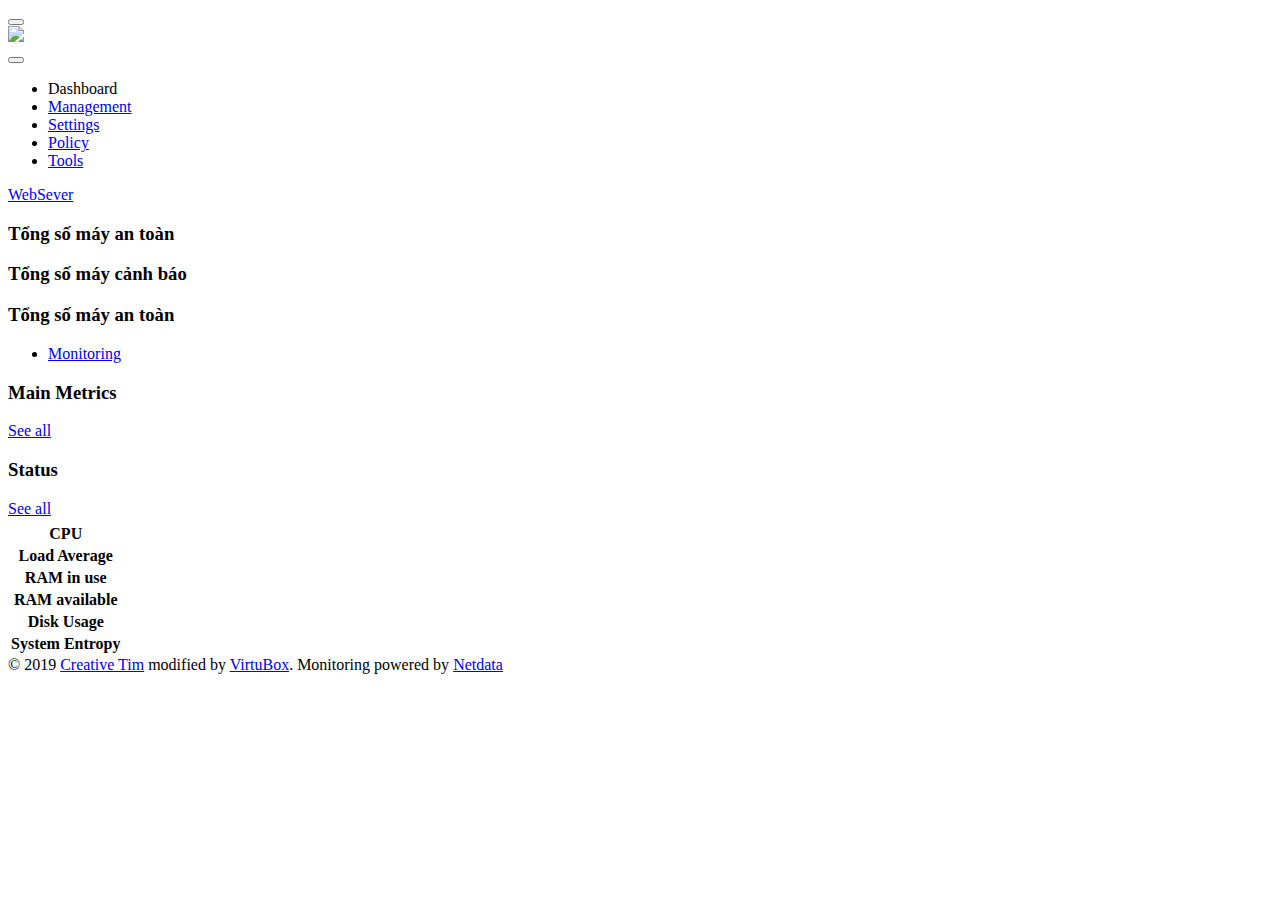
==== index.html @ cabb7368 "Thay doi moi" ====
<!DOCTYPE html>
<!--
 * -------------------------------------------------------------------------
 * WordOps Dashboard
 * -------------------------------------------------------------------------
 * Website: https://wordops.net
 * GitHub:  https://github.com/WordOps/wordops-dashboard
 * Copyright (c) 2019 - WordOps
 * This dashboard template is licensed under M.I.T
 * -------------------------------------------------------------------------
 * Version 1.2 - 2019-09-22
 * -------------------------------------------------------------------------
 */-->
<html lang="en">

<head>
    <meta charset="utf-8">
    <meta name="viewport" content="width=device-width, initial-scale=1, shrink-to-fit=no">
    <meta name="description" content="WordOps Dashboard">
    <meta name="author" content="VirtuBox">
    <title>Web Sever</title>
    <!-- Favicon -->
    <link href="assets/img/brand/favicon.png" rel="icon" type="image/png">
    <!-- Fonts -->
    <link type="text/css" href="assets/css/gfonts.min.css" rel="stylesheet">
    <!-- Argon CSS -->
    <link type="text/css" href="assets/css/argon.min.css" rel="stylesheet">
    <!-- Custon CSS -->
    <link type="text/css" href="assets/css/custom.min.css" rel="stylesheet">
    <script>
        var netdataNoBootstrap = true;
        var netdataNoFontAwesome = true;
    </script>
    <script type="text/javascript" src="/netdata/dashboard.js"></script>
    <script defer src="https://use.fontawesome.com/releases/v5.8.1/js/all.js"
        integrity="sha384-g5uSoOSBd7KkhAMlnQILrecXvzst9TdC09/VM+pjDTCM+1il8RHz5fKANTFFb+gQ" crossorigin="anonymous">
    </script>
    <script src='Chart.min.js'></script>
    <script type="text/javascript" scr="https://www.gstatic.com/charts/loader.js"></script>
</head>

<body>
    <!-- Sidenav -->
    <nav class="navbar navbar-vertical fixed-left navbar-expand-md navbar-light bg-white" id="sidenav-main">
        <div class="container-fluid">
            <!-- Toggler -->
            <button class="navbar-toggler" type="button" data-toggle="collapse" data-target="#sidenav-collapse-main"
                aria-controls="sidenav-main" aria-expanded="false" aria-label="Toggle navigation">
                <span class="navbar-toggler-icon"></span>
            </button>
            <!-- Brand -->
            <!-- <a class="navbar-brand pt-0" href="">
                <img src="assets/img/brand/logo.png" class="navbar-brand-img" alt="WordOps">
            </a> -->
            <!-- User -->
            <!-- <ul class="nav align-items-center d-md-none">
        <li class="nav-item dropdown">
          <a class="nav-link nav-link-icon" href="#" role="button" data-toggle="dropdown" aria-haspopup="true"
            aria-expanded="false">
            <i class="ni ni-bell-55"></i>
          </a>
          <div class="dropdown-menu dropdown-menu-arrow dropdown-menu-right"
            aria-labelledby="navbar-default_dropdown_1">
            <a class="dropdown-item" href="#">Action</a>
            <a class="dropdown-item" href="#">Another action</a>
            <div class="dropdown-divider"></div>
            <a class="dropdown-item" href="#">Something else here</a>
          </div>
        </li>
        <li class="nav-item dropdown">
          <a class="nav-link" href="#" role="button" data-toggle="dropdown" aria-haspopup="true" aria-expanded="false">
            <div class="media align-items-center">
            </div>
          </a>
          <div class="dropdown-menu dropdown-menu-arrow dropdown-menu-right">
            <div class=" dropdown-header noti-title">
              <h6 class="text-overflow m-0">Welcome!</h6>
            </div>
            <a href="./examples/profile.html" class="dropdown-item">
              <i class="ni ni-single-02"></i>
              <span>My profile</span>
            </a>
            <a href="./examples/profile.html" class="dropdown-item">
              <i class="ni ni-settings-gear-65"></i>
              <span>Settings</span>
            </a>
            <a href="./examples/profile.html" class="dropdown-item">
              <i class="ni ni-calendar-grid-58"></i>
              <span>Activity</span>
            </a>
            <a href="./examples/profile.html" class="dropdown-item">
              <i class="ni ni-support-16"></i>
              <span>Support</span>
            </a>
            <div class="dropdown-divider"></div>
            <a href="#!" class="dropdown-item">
              <i class="ni ni-user-run"></i>
              <span>Logout</span>
            </a>
          </div>
        </li>
      </ul> -->
            <!-- Collapse -->
            <div class="collapse navbar-collapse" id="sidenav-collapse-main">
                <!-- Collapse header -->
                <div class="navbar-collapse-header d-md-none">
                    <div class="row">
                        <div class="col-6 collapse-brand">
                            <a href="/">
                                <img src="assets/img/brand/logo.png">
                            </a>
                        </div>
                        <div class="col-6 collapse-close">
                            <button type="button" class="navbar-toggler" data-toggle="collapse"
                                data-target="#sidenav-collapse-main" aria-controls="sidenav-main" aria-expanded="false"
                                aria-label="Toggle sidenav">
                                <span></span>
                                <span></span>
                            </button>
                        </div>
                    </div>
                </div>
                <!-- Navigation -->
                <ul class="navbar-nav" id="list-tab" role="tablist">
                    <li class="nav-item">
                        <a class="nav-link list-group-item-action active" aria-selected="true">
                            <i class="fas fa-home fa-lg"></i> Dashboard
                        </a>
                    </li>
                    <li class="nav-item">
                        <a class="nav-link" href="/files/" target="_blank" rel="noopener">
                            <i class="fas fa-folder-open fa-lg"></i> Management
                        </a>
                    </li>
                    <li class="nav-item">
                        <a class="nav-link" href="/php/info.php" target="_blank" rel="noopener">
                            <i class="fas fa-cog"></i> Settings
                        </a>
                    </li>
                    <li class="nav-item">
                        <a class="nav-link" href="/netdata/" target="_blank" rel="noopener">
                            <i class="fas fa-tasks"></i> Policy
                        </a>
                    </li>
                    <li class="nav-item">
                        <a class="nav-link" href="/vts_status" target="_blank" rel="noopener">
                            <i class="fas fa-tools"></i> Tools
                        </a>
                    </li>
                </ul>
                <!-- Divider -->
                <!-- <hr class="my-3"> -->
                <!-- Heading -->
                <!-- <h6 class="navbar-heading text-muted">Links</h6> -->
                <!-- Navigation -->
                <!-- <ul class="navbar-nav mb-md-3">
                    <li class="nav-item">

                    </li>
                    <li class="nav-item">
                        <a class="nav-link" href="https://wordops.net" target="_blank" rel="noopener">
                            <i class="fas fa-rocket fa-lg"></i> WordOps.net
                        </a>
                    </li>
                    <li class="nav-item">
                        <a class="nav-link" href="https://docs.wordops.net" target="_blank" rel="noopener">
                            <i class="fas fa-book fa-lg"></i> Documentation
                        </a>
                    </li>
                    <li class="nav-item">
                        <a class="nav-link" href="https://community.wordops.net" target="_blank" rel="noopener">
                            <i class="fas fa-comments fa-lg"></i> Forum
                        </a>
                    </li>
                    <li class="nav-item">
                        <a class="nav-link" href="https://chat.wordops.net" target="_blank" rel="noopener">
                            <i class="fab fa-rocketchat fa-lg"></i> Chat
                        </a>
                    </li>
                    <li class="nav-item">
                        <a class="nav-link" href="https://github.com/WordOps/WordOps" target="_blank" rel="noopener">
                            <i class="fab fa-github fa-lg"></i> Github
                        </a>
                    </li>
                    <li class="nav-item">
                        <a class="nav-link" href="https://twitter.com/WordOps_" target="_blank" rel="noopener">
                            <i class="fab fa-twitter-square fa-lg"></i> Twitter
                        </a>
                    </li>
                    <li class="nav-item">
                        <a class="nav-link" href="https://mastodon.top/@wordops" target="_blank" rel="noopener">
                            <i class="fab fa-mastodon fa-lg"></i> Mastodon
                        </a>
                    </li>
                </ul> -->
            </div>
        </div>
    </nav>
    <!-- Main content -->
    <div class="main-content">
        <!-- Top navbar -->
        <nav class="navbar navbar-top navbar-expand-md navbar-dark" id="navbar-main">
            <div class="container-fluid">
                <!-- Brand -->
                <a class="h4 mb-0 text-white text-uppercase d-none d-lg-inline-block" href="/">WebSever</a>

                <!-- User -->
                <!-- <ul class="navbar-nav align-items-center d-none d-md-flex">
          <li class="nav-item dropdown">
            <a class="nav-link pr-0" href="#" role="button" data-toggle="dropdown" aria-haspopup="true" aria-expanded="false">
              <div class="media align-items-center">
                <div class="media-body ml-2 d-none d-lg-block">
                  <span class="mb-0 text-sm  font-weight-bold">WordOps</span>
                </div>
              </div>
            </a>
            <div class="dropdown-menu dropdown-menu-arrow dropdown-menu-right">
              <div class=" dropdown-header noti-title">
                <h6 class="text-overflow m-0">Welcome!</h6>
              </div>
              <a href="#" class="dropdown-item">
                <i class="ni ni-single-02"></i>
                <span>My profile</span>
              </a>
              <a href="#" class="dropdown-item">
                <i class="ni ni-settings-gear-65"></i>
                <span>Settings</span>
              </a>
              <a href="#" class="dropdown-item">
                <i class="ni ni-calendar-grid-58"></i>
                <span>Activity</span>
              </a>
              <a href="#" class="dropdown-item">
                <i class="ni ni-support-16"></i>
                <span>Support</span>
              </a>
              <div class="dropdown-divider"></div>
              <a href="#!" class="dropdown-item">
                <i class="ni ni-user-run"></i>
                <span>Logout</span>
              </a>
            </div>
          </li>
        </ul>-->
            </div>
        </nav>
        <!-- Header -->

        <div class="header bg-gradient-info pb-8 pt-4 pt-md-6">
            <div class="container-fluid">
                <div class="header-body">
                    <!-- Card stats -->
                    <div class="row">
                        <div class="col-xl col-lg-6">
                            <div class="card card-stats mb-4 mb-xl-0">
                                <div class="card-body">
                                    <div class="row">
                                        <div class="col">
                                            <!-- <span class="h2 font-weight-bold mb-0">
                                                <div data-netdata="system.cpu" data-title="CPU Usage"
                                                    data-chart-library="gauge" data-height="320" data-width="100%"
                                                    data-points="60" data-after="-60"></div>
                                            </span> -->
                                            <span>
                                                <i class="fas fa-exclamation-triangle"></i>
                                            </span>
                                            <h3>Tổng số máy an toàn</h3>
                                        </div>
                                    </div>
                                </div>
                            </div>
                        </div>
                        <div class="col-xl col-lg-6">
                            <div class="card card-stats mb-4 mb-xl-0">
                                <div class="card-body">
                                    <div class="row">
                                        <div class="col">
                                            <!-- <span class="h2 font-weight-bold mb-0">
                                                <div class="netdata-container-gauge"
                                                    data-netdata="nginx_local.connections" data-dimensions=""
                                                    data-height="270" data-width="100%" data-chart-library="gauge"
                                                    data-gauge-adjust="width" data-title="Nginx Connections"
                                                    data-before="0" data-after="-480" data-points="CHART_DURATION"
                                                    data-colors="#0099C6" role="application"></div>
                                            </span> -->
                                            <span>
                                                <i class="fas fa-skull-crossbones"></i>
                                                <h3>Tổng số máy cảnh báo</h3>
                                            </span>
                                        </div>
                                    </div>
                                </div>
                            </div>
                        </div>
                        <div class="col-xl col-lg-6">
                            <div class="card card-stats mb-4 mb-xl-0">
                                <div class="card-body">
                                    <div class="row">
                                        <div class="col">
                                            <!-- <span class="h2 font-weight-bold mb-0">
                                                <div class="netdata-container-gauge" data-netdata="nginx_local.requests"
                                                    data-dimensions="" data-height="270" data-width="100%"
                                                    data-chart-library="gauge" data-gauge-adjust="width"
                                                    data-title="Nginx Requests" data-before="0" data-after="-480"
                                                    data-points="CHART_DURATION" data-colors="#66AA00"
                                                    role="application" style="will-change: transform;"></div>
                                            </span> -->
                                            <i class="fas fa-broom"></i>
                                            <h3>Tổng số máy an toàn</h3>
                                        </div>
                                    </div>
                                </div>
                            </div>
                        </div>
                        <!-- <div class="col-xl col-lg-6">
                            <div class="card card-stats mb-4 mb-xl-0">
                                <div class="card-body">
                                    <div class="row">
                                        <div class="col">
                                            <span class="h2 font-weight-bold mb-0">
                                                <div class="netdata-container-gauge" data-netdata="net.eth0"
                                                    data-dimensions="received" data-height="270" data-width="100%"
                                                    data-chart-library="gauge" data-gauge-adjust="width"
                                                    data-title="Network IN" data-before="0" data-after="-480"
                                                    data-points="CHART_DURATION" data-colors="" role="application"
                                                    style="width: 12%; will-change: transform;"></div>
                                            </span>
                                        </div>
                                    </div>
                                </div>
                            </div>
                        </div> -->
                        <!-- <div class="col-xl col-lg-6">
                            <div class="card card-stats mb-4 mb-xl-0">
                                <div class="card-body">
                                    <div class="row">
                                        <div class="col">
                                            <span class="h2 font-weight-bold mb-0">
                                                <div class="netdata-container-gauge" data-netdata="net.eth0"
                                                    data-dimensions="sent" data-height="270" data-width="100%"
                                                    data-chart-library="gauge" data-gauge-adjust="width"
                                                    data-title="Network OUT" data-before="0" data-after="-480"
                                                    data-points="CHART_DURATION" data-colors="" role="application"
                                                    style="width: 12%; will-change: transform;"></div>
                                            </span>
                                        </div>
                                    </div>
                                </div>
                            </div>
                        </div> -->
                    </div>
                </div>
            </div>

            <div class="container">
                <div class="nav-wrapper">
                    <ul class="nav nav-pills nav-fill flex-column flex-md-row" id="tabs-icons-text" role="tablist">
                        <li class="nav-item">
                            <a class="nav-link active display-4" id="tabs-icons-text-1-tab" data-toggle="tab"
                                href="#tabs-icons-text-1" role="tab" aria-controls="tabs-icons-text-1"
                                aria-selected="true">
                                <i class="fas fa-server fa-lg"></i> Monitoring</a>
                        <!-- </li>
                        <li class="nav-item">
                            <a class="nav-link display-4" id="tabs-icons-text-2-tab" data-toggle="tab"
                                href="#tabs-icons-text-2" role="tab" aria-controls="tabs-icons-text-2"
                                aria-selected="false">
                                <i class="fas fa-database fa-lg"></i> Database</a>
                        </li>
                        <li class="nav-item">
                            <a class="nav-link display-4" id="tabs-icons-text-3-tab" data-toggle="tab"
                                href="#tabs-icons-text-3" role="tab" aria-controls="tabs-icons-text-3"
                                aria-selected="false">
                                <i class="fas fa-rocket fa-lg"></i> Cache</a>
                        </li>
                        <li class="nav-item">
                            <a class="nav-link display-4" id="tabs-icons-text-4-tab" data-toggle="tab"
                                href="#tabs-icons-text-4" role="tab" aria-controls="tabs-icons-text-4"
                                aria-selected="false">
                                <i class="fab fa-php fa-lg"></i> PHP</a>
                        </li> -->
                    </ul>
                </div>

            </div>

        </div>

        <div class="tab-content" id="nav-tabContent">

            <!-- First TAB -->
            <div class="tab-pane fade show active" id="tabs-icons-text-1" role="tabpanel"
                aria-labelledby="tabs-icons-text-1-ta">
                <div class="container-fluid mt--8">
                    <div class="row">
                        <div class="col-xl-8 mb-5 mb-xl-0">
                            <div class="card">
                                <div class="card-header shadow border-0">
                                    <div class="row align-items-center">
                                        <div class="col">
                                            <h3 class="mb-0 "><i class="fas fa-chart-bar fa-lg"></i> Main Metrics</h3>
                                        </div>
                                        <div class="col text-right">
                                            <a href="/netdata/" class="btn btn-sm btn-primary" target="_blank">See
                                                all</a>
                                        </div>
                                    </div>
                                </div>
                                
                                
                                <!-- <div class="card-header"> -->
                                    <!-- <div class="row align-items-center"> -->
                                        <!-- <canvas id="buyers" width="600" height="400"></canvas> -->
                                        <!-- <div class="table-responsive">
                                            <table class="table table-striped table-bordered table-sm">
                                                <tbody>
                                                    <tr>
                                                        <td class="bg-white">
                                                            <div data-legend="yes" data-netdata="system.cpu"
                                                                data-dimensions="user" data-chart-library="dygraph"
                                                                data-before="0" data-after="-480" data-width="100%"
                                                                data-dygraph-valuerange="[null, null]"
                                                                data-height="200px" data-colors="#3366CC"></div>
                                                        </td>
                                                        <td class="bg-white">
                                                            <div data-legend="yes" data-netdata="system.ram"
                                                                data-chart-library="dygraph" data-before="0"
                                                                data-after="-480" data-width="100%"
                                                                data-dygraph-valuerange="[null, null]"
                                                                data-height="200px"></div>
                                                        </td>

                                                    </tr>
                                                    <tr>
                                                        <td class="bg-white">
                                                            <div data-legend="yes"
                                                                data-netdata="nginx_local.connections"
                                                                data-chart-library="dygraph" data-before="0"
                                                                data-after="-480" data-dygraph-valuerange="[null, null]"
                                                                data-width="100%" data-height="200px"
                                                                data-colors="#0099C6"></div>
                                                        </td>
                                                        <td class="bg-white">
                                                            <div data-legend="yes" data-netdata="nginx_local.requests"
                                                                data-chart-library="dygraph" data-before="0"
                                                                data-after="-480" data-dygraph-valuerange="[null, null]"
                                                                data-width="100%" data-height="200px"
                                                                data-colors="#0099C6"></div>
                                                        </td>
                                                    </tr>
                                                </tbody>
                                            </table>
                                        </div> -->
                                    <!-- </div> -->
                                    <!-- <div class="col-sm-6 text-center">
                                        <label class="label label-success">Line Chart</label>
                                       <div id="line-chart"></div>
                                     </div> -->
                                     
                                <!-- </div> -->
                                <div id='chart_line'></div>
                                <script>
                                  Morris.Line({
                                    element: 'chart_line',
                                    data: [
                                      { year: '1958', nb: 1 },
                                      { year: '1962', nb: 2 },
                                      { year: '1970', nb: 3 },
                                      { year: '1994', nb: 4 },
                                      { year: '2002', nb: 5 }
                                    ],
                                    xkey: 'year',
                                    ykeys: ['nb'],
                                    labels: ['Editions Wins']
                                  });
                                </script>
                                        
                            </div>
                        </div>
                        <div class="col-xl-4">
                            <div class="card shadow">
                                <div class="card-header shadow border-0">
                                    <div class="row align-items-center">
                                        <div class="col">
                                            <h3 class="mb-0"><i class="far fa-check-square fa-lg"></i> Status</h3>
                                        </div>
                                        <div class="col text-right">
                                            <a href="/netdata/" class="btn btn-sm btn-primary" target="_blank">See
                                                all</a>
                                        </div>
                                    </div>
                                </div>
                                <div class="table-responsive">
                                    <!-- Projects table -->
                                    <table class="table align-items-center table-flush">
                                        <thead class="thead-light">
                                            <tr>
                                                <th scope="col"></th>
                                                <th scope="col"></th>
                                            </tr>
                                        </thead>
                                        <tbody>
                                            <tr>
                                                <th scope="row">
                                                    CPU
                                                </th>
                                                <td>
                                                    <div class="d-flex align-items-center">
                                                        <!-- <div>
                                                            <embed
                                                                src="/netdata/api/v1/badge.svg?chart=system.cpu&alarm=10min_cpu_usage&refresh=auto"
                                                                type="image/svg+xml" height="20" />
                                                        </div> -->
                                                    </div>
                                                </td>
                                            </tr>
                                            <tr>
                                                <th scope="row">
                                                    Load Average
                                                </th>

                                                <td>
                                                    <div class="d-flex align-items-center">
                                                        <!-- <div>
                                                            <embed
                                                                src="/netdata/api/v1/badge.svg?chart=system.load&alarm=load_average_15&refresh=auto"
                                                                type="image/svg+xml" height="20" />
                                                        </div> -->
                                                    </div>
                                                </td>
                                            </tr>
                                            <tr>
                                                <th scope="row">
                                                    RAM in use
                                                </th>
                                                <td>
                                                    <div class="d-flex align-items-center">
                                                        <!-- <div>
                                                            <embed
                                                                src="/netdata/api/v1/badge.svg?chart=system.ram&alarm=ram_in_use&refresh=auto"
                                                                type="image/svg+xml" height="20" />
                                                        </div> -->
                                                    </div>
                                                </td>
                                            </tr>
                                            <tr>
                                                <th scope="row">
                                                    RAM available
                                                </th>
                                                <td>
                                                    <div class="d-flex align-items-center">
                                                        <!-- <div>
                                                            <embed
                                                                src="/netdata/api/v1/badge.svg?chart=mem.available&alarm=ram_available&refresh=auto"
                                                                type="image/svg+xml" height="20" />
                                                        </div> -->
                                                    </div>
                                                </td>
                                            </tr>
                                            <tr>
                                                <th scope="row">
                                                    Disk Usage
                                                </th>
                                                <td>
                                                    <div class="d-flex align-items-center">
                                                        <!-- <div>
                                                            <embed
                                                                src="/netdata/api/v1/badge.svg?chart=disk_space._&alarm=disk_space_usage&refresh=auto"
                                                                type="image/svg+xml" height="20" />
                                                        </div> -->
                                                    </div>
                                                </td>
                                            </tr>
                                            <tr>
                                                <th scope="row">
                                                    System Entropy
                                                </th>
                                                <td>
                                                    <div class="d-flex align-items-center">
                                                        <!-- <div>
                                                            <embed
                                                                src="/netdata/api/v1/badge.svg?chart=system.entropy&alarm=lowest_entropy&refresh=auto"
                                                                type="image/svg+xml" height="20" />
                                                        </div> -->
                                                    </div>
                                                </td>
                                            </tr>
                                        </tbody>
                                    </table>
                                </div>
                            </div>
                        </div>
                    </div>
                </div>
            </div>
            <!-- Second TAB -->
            <!-- <div class="tab-pane fade" id="tabs-icons-text-2" role="tabpanel" aria-labelledby="tabs-icons-text-2-tab">
                <div class="container-fluid mt--8">
                    <div class="row">
                        <div class="col mb-5 mb-xl-0">
                            <div class="card">
                                <div class="card-header shadow border-0 mb-4">
                                    <div class="row align-items-center">
                                        <div class="col">
                                            <h3 class="mb-0"><i class="fas fa-database fa-lg"></i> Database</h3>
                                        </div>
                                        <div class="col text-right">
                                            <a href="/netdata/" class="btn btn-sm btn-primary" target="_blank">See
                                                all</a>
                                        </div>
                                    </div>
                                </div>
                                <div class="container-fluid">
                                    <div class="row">
                                        <div class="container">
                                            <div class="card-deck pb-8">
                                                <div class="card bg-success">
                                                    <div class="text-center mt-4 text-white">
                                                        <i class="fas fa-database fa-6x"></i>
                                                        <div class="card-body">
                                                            <h4 class="card-title text-white">phpMyAdmin</h4>
                                                        </div>
                                                        <div class="card-footer">
                                                            <a href="/db/pma/" target="_blank"
                                                                class="btn btn-outline-primary">
                                                                Open
                                                            </a>
                                                        </div>
                                                    </div>
                                                </div>
                                                <div class="card bg-success">
                                                    <div class="text-center mt-4 text-white">
                                                        <i class="fas fa-database fa-6x"></i>
                                                        <div class="card-body">
                                                            <h4 class="card-title text-white">Adminer</h4>
                                                        </div>
                                                        <div class="card-footer">
                                                            <a href="/db/adminer/" target="_blank"
                                                                class="btn btn-outline-primary">
                                                                Open
                                                            </a>
                                                        </div>
                                                    </div>
                                                </div>
                                                <div class="card bg-success">
                                                    <div class="text-center mt-4 text-white">
                                                        <i class="fas fa-database fa-6x"></i>
                                                        <div class="card-body">
                                                            <h4 class="card-title text-white">Anemometer</h4>
                                                        </div>
                                                        <div class="card-footer">
                                                            <a href="/db/anemometer/" target="_blank"
                                                                class="btn btn-outline-primary">
                                                                Open
                                                            </a>
                                                        </div>
                                                    </div>
                                                </div>
                                            </div>
                                        </div>
                                    </div>
                                </div>
                            </div>
                        </div>
                    </div>
                </div>
            </div> -->
            <!-- tab 3 -->
            <!-- <div class="tab-pane fade" id="tabs-icons-text-3" role="tabpanel" aria-labelledby="tabs-icons-text-3-tab">
                <div class="container-fluid mt--8">
                    <div class="row">
                        <div class="col mb-5 mb-xl-0">
                            <div class="card">
                                <div class="card-header shadow border-0 mb-4">
                                    <div class="row align-items-center">
                                        <div class="col">
                                            <h3 class="mb-0"><i class="fas fa-rocket fa-lg"></i> Cache</h3>
                                        </div>
                                        <div class="col text-right">
                                            <a href="/netdata/" class="btn btn-sm btn-primary" target="_blank">See
                                                all</a>
                                        </div>
                                    </div>
                                </div>
                                <div class="row">
                                    <div class="container">
                                        <div class="card-deck pb-8">
                                            <div class="card bg-danger">
                                                <div class="text-center mt-4 text-white">
                                                    <i class="fas fa-server fa-6x"></i>
                                                    <div class="card-body">
                                                        <h4 class="card-title text-white">Memcached</h4>
                                                    </div>
                                                    <div class="card-footer">
                                                        <a href="/" target="_blank" class="btn btn-outline-primary">
                                                            Open
                                                        </a>
                                                    </div>
                                                </div>
                                            </div>
                                            <div class="card bg-danger">
                                                <div class="text-center mt-4">
                                                    <i class="fas fa-server fa-6x text-white"></i>
                                                    <div class="card-body">
                                                        <h4 class="card-title text-white">Redis</h4>
                                                    </div>
                                                    <div class="card-footer">
                                                        <a href="/cache/redis/phpRedisAdmin/" target="_blank"
                                                            class="btn btn-outline-primary">
                                                            Open
                                                        </a>
                                                    </div>
                                                </div>
                                            </div>
                                            <div class="card bg-danger">
                                                <div class="text-center mt-4 text-white">
                                                    <i class="fas fa-server fa-6x"></i>
                                                    <div class="card-body">
                                                        <h4 class="card-title text-white">Opcache</h4>
                                                    </div>
                                                    <div class="card-footer">
                                                        <a href="/cache/opcache/opgui.php" target="_blank"
                                                            class="btn btn-outline-primary">
                                                            Open
                                                        </a>
                                                    </div>
                                                </div>
                                            </div>
                                        </div>
                                    </div>
                                </div>
                            </div>
                        </div>
                    </div>
                </div>
            </div> -->
            <!-- tab 4 -->
            <!-- <div class="tab-pane fade" id="tabs-icons-text-4" role="tabpanel" aria-labelledby="tabs-icons-text-4-tab">
                <div class="container-fluid mt--8">
                    <div class="row">
                        <div class="col mb-5 mb-xl-0">
                            <div class="card shadow">
                                <div class="card-header shadow border-0 mb-4">
                                    <div class="row align-items-center">
                                        <div class="col">
                                            <h3 class="mb-0"><i class="fab fa-php fa-lg"></i> PHP</h3>
                                        </div>
                                        <div class="col text-right">
                                            <a href="/netdata/" class="btn btn-sm btn-primary" target="_blank">See
                                                all</a>
                                        </div>
                                    </div>
                                </div>
                                <div class="container-fluid">
                                    <div class="row">
                                        <div class="container">
                                            <div class="card-deck pb-8">
                                                <div class="card bg-info">
                                                    <div class="text-center mt-4 text-white">
                                                        <i class="fab fa-php fa-6x"></i>
                                                        <div class="card-body">
                                                            <h4 class="card-title text-white">Status PHP-FPM 7.2</h4>

                                                        </div>

                                                        <div class="card-footer">
                                                            <a href="/fpm/status/php72" target="_blank"
                                                                class="btn btn-outline-primary">
                                                                Open
                                                            </a>
                                                        </div>
                                                    </div>
                                                </div>
                                                <div class="card bg-info">
                                                    <div class="text-center mt-4 text-white">
                                                        <i class="fab fa-php fa-6x"></i>

                                                        <div class="card-body">
                                                            <h4 class="card-title text-white">Status PHP-FPM 7.3</h4>

                                                        </div>

                                                        <div class="card-footer">
                                                            <a href="/fpm/status/php73" target="_blank"
                                                                class="btn btn-outline-primary">
                                                                Open
                                                            </a>

                                                        </div>
                                                    </div>
                                                </div>
                                                <div class="card bg-info">
                                                    <div class="text-center mt-4 text-white">
                                                        <i class="fab fa-php fa-6x"></i>

                                                        <div class="card-body">
                                                            <h4 class="card-title text-white">PHP Info</h4>



                                                        </div>

                                                        <div class="card-footer">
                                                            <a href="/php/info.php" target="_blank"
                                                                class="btn btn-outline-primary">
                                                                Open
                                                            </a>
                                                        </div>
                                                    </div>
                                                </div>
                                            </div>
                                        </div>
                                    </div>
                                </div>
                            </div>
                        </div>
                    </div>
                </div>
            </div>
        </div> -->


        <!-- Footer -->
        <footer class="footer">
            <div class="container-fluid">
                <div class="row align-items-center justify-content-xl-between">
                    <div class="col-xl-6">
                        <div class="copyright text-center text-xl-left text-muted">
                            &copy; 2019 <a href="https://www.creative-tim.com" class="font-weight-bold ml-1"
                                target="_blank">Creative
                                Tim</a> modified by <a href="https://virtubox.net" class="font-weight-bold"
                                target="_blank">VirtuBox</a>. Monitoring powered by <a href="https://my-netdata.io/"
                                class="font-weight-bold">Netdata</a>
                        </div>
                    </div>
                    <div class="col-xl-6">
                        <!-- <ul class="nav nav-footer justify-content-center justify-content-xl-end">
                <li class="nav-item">
                  <a href="https://www.creative-tim.com" class="nav-link" target="_blank">Creative Tim</a>
                </li>
                <li class="nav-item">
                  <a href="https://www.creative-tim.com/presentation" class="nav-link" target="_blank">About Us</a>
                </li>
                <li class="nav-item">
                  <a href="http://blog.creative-tim.com" class="nav-link" target="_blank">Blog</a>
                </li>
                <li class="nav-item">
                  <a href="https://github.com/creativetimofficial/argon-dashboard/blob/master/LICENSE.md" class="nav-link" target="_blank">MIT License</a>
                </li>
              </ul>-->
                    </div>
                </div>
            </div>
        </footer>
    </div>

    <script src="assets/js/jquery-3.3.1.slim.min.js">
    </script>
    <script src="assets/js/popper.min.js">
    </script>
    <script src="assets/js/bootstrap.min.js">
    </script>
    <!-- Argon JS -->
    <script src="assets/js/argon.min.js"></script>
    </script>
</body>

</html>
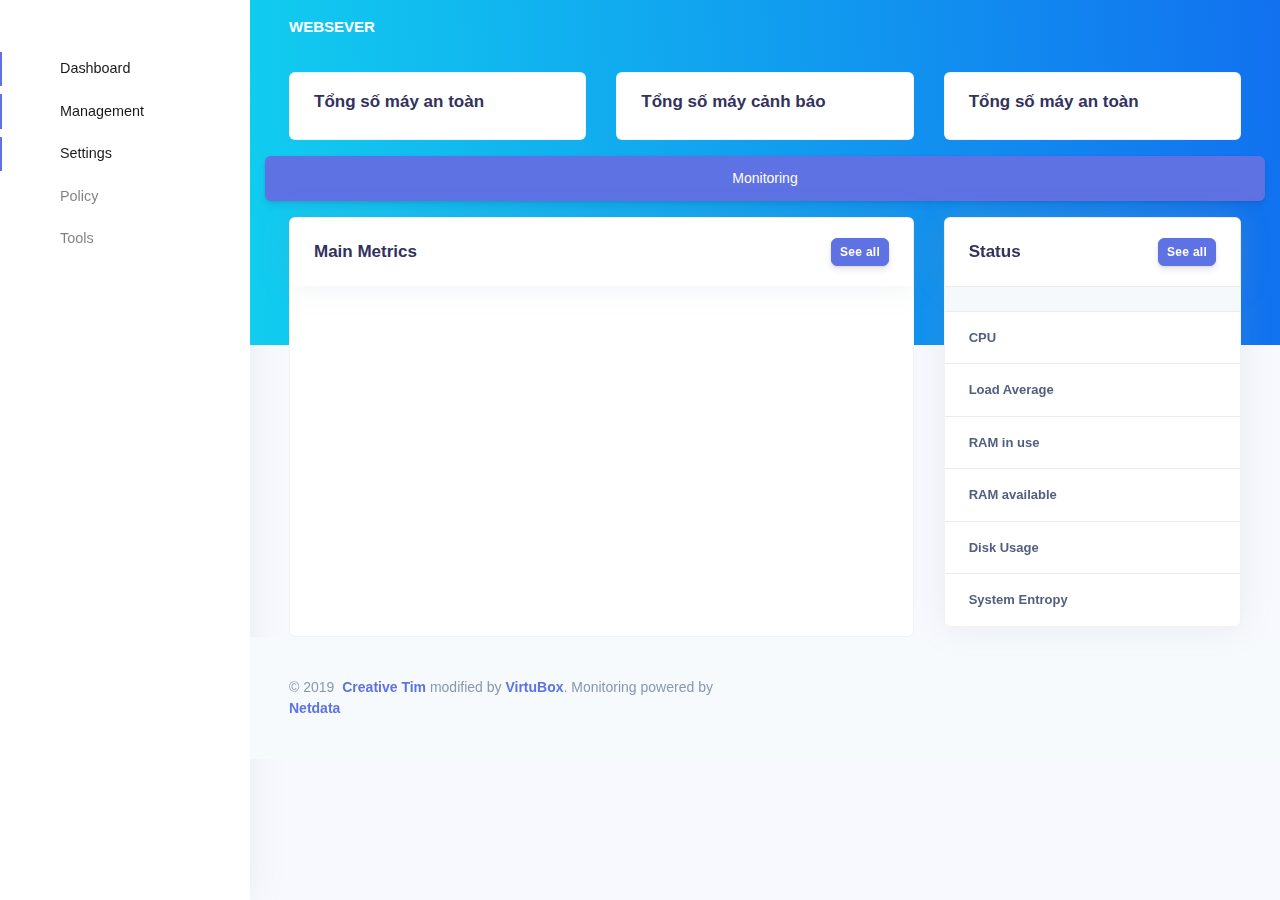
==== commit ad550eb1: "change2" ====
--- a/index.html
+++ b/index.html
@@ -31,12 +31,12 @@
         var netdataNoBootstrap = true;
         var netdataNoFontAwesome = true;
     </script>
-    <script type="text/javascript" src="/netdata/dashboard.js"></script>
+    <!-- <script type="text/javascript" src="/netdata/dashboard.js"></script> -->
     <script defer src="https://use.fontawesome.com/releases/v5.8.1/js/all.js"
         integrity="sha384-g5uSoOSBd7KkhAMlnQILrecXvzst9TdC09/VM+pjDTCM+1il8RHz5fKANTFFb+gQ" crossorigin="anonymous">
     </script>
-    <script src='Chart.min.js'></script>
     <script type="text/javascript" scr="https://www.gstatic.com/charts/loader.js"></script>
+    <script src="http://cdn.jsdelivr.net/npm/chart.js"></script>
 </head>
 
 <body>
@@ -128,12 +128,12 @@
                         </a>
                     </li>
                     <li class="nav-item">
-                        <a class="nav-link" href="/files/" target="_blank" rel="noopener">
+                        <a class="nav-link list-group-item-action active" href="index2.html" target="_self" rel="">
                             <i class="fas fa-folder-open fa-lg"></i> Management
                         </a>
                     </li>
                     <li class="nav-item">
-                        <a class="nav-link" href="/php/info.php" target="_blank" rel="noopener">
+                        <a class="nav-link list-group-item-action active" href="index3.html" target="_self" rel="">
                             <i class="fas fa-cog"></i> Settings
                         </a>
                     </li>
@@ -395,6 +395,7 @@
                     <div class="row">
                         <div class="col-xl-8 mb-5 mb-xl-0">
                             <div class="card">
+                                
                                 <div class="card-header shadow border-0">
                                     <div class="row align-items-center">
                                         <div class="col">
@@ -406,7 +407,9 @@
                                         </div>
                                     </div>
                                 </div>
-                                
+                                <div class="chart">
+                                    <canvas id="mychart"></canvas>
+                                </div>
                                 
                                 <!-- <div class="card-header"> -->
                                     <!-- <div class="row align-items-center"> -->
@@ -457,24 +460,7 @@
                                        <div id="line-chart"></div>
                                      </div> -->
                                      
-                                <!-- </div> -->
-                                <div id='chart_line'></div>
-                                <script>
-                                  Morris.Line({
-                                    element: 'chart_line',
-                                    data: [
-                                      { year: '1958', nb: 1 },
-                                      { year: '1962', nb: 2 },
-                                      { year: '1970', nb: 3 },
-                                      { year: '1994', nb: 4 },
-                                      { year: '2002', nb: 5 }
-                                    ],
-                                    xkey: 'year',
-                                    ykeys: ['nb'],
-                                    labels: ['Editions Wins']
-                                  });
-                                </script>
-                                        
+                                <!-- </div> -->                              
                             </div>
                         </div>
                         <div class="col-xl-4">
@@ -863,6 +849,32 @@
     <!-- Argon JS -->
     <script src="assets/js/argon.min.js"></script>
     </script>
+    <script>
+        var chart = document.getElementById("mychart");
+        console.log(chart);
+        var chart = document.getElementById("mychart").getContext('2d');
+        var massPopChart = new Chart(chart, {
+            type: 'line',
+            data:{
+                labels:['monday','tuesday','wednesday', 'thursday', 'friday', 'saturday','sunday'],
+                datasets:[{
+                    label:'test',
+                    borderColor:'green',
+                    data:[
+                        12121,
+                        21234,
+                        34355,
+                        34565,
+                        55465,
+                        56577,
+                        56566
+                        ]
+                }]
+            },
+            option:{}
+        });
+
+    </script>
 </body>
 
 </html>--- a/assets/css/argon.min.css
+++ b/assets/css/argon.min.css
@@ -0,0 +1,17 @@
+/*!
+
+=========================================================
+* Argon Dashboard - v1.0.0
+=========================================================
+
+* Product Page: https://www.creative-tim.com/product/argon-dashboard
+* Copyright 2018 Creative Tim (https://www.creative-tim.com)
+* Licensed under MIT (https://github.com/creativetimofficial/argon-dashboard/blob/master/LICENSE.md)
+
+* Coded by Creative Tim
+
+=========================================================
+
+* The above copyright notice and this permission notice shall be included in all copies or substantial portions of the Software.
+
+*/:root{--blue:#5e72e4;--indigo:#5603ad;--purple:#8965e0;--pink:#f3a4b5;--red:#f5365c;--orange:#fb6340;--yellow:#ffd600;--green:#2dce89;--teal:#11cdef;--cyan:#2bffc6;--white:#fff;--gray:#8898aa;--gray-dark:#32325d;--light:#ced4da;--lighter:#e9ecef;--primary:#5e72e4;--secondary:#f7fafc;--success:#2dce89;--info:#11cdef;--warning:#fb6340;--danger:#f5365c;--light:#adb5bd;--dark:#212529;--default:#172b4d;--white:#fff;--neutral:#fff;--darker:black;--breakpoint-xs:0;--breakpoint-sm:576px;--breakpoint-md:768px;--breakpoint-lg:992px;--breakpoint-xl:1200px;--font-family-sans-serif:Open Sans,sans-serif;--font-family-monospace:SFMono-Regular,Menlo,Monaco,Consolas,'Liberation Mono','Courier New',monospace}*,::after,::before{box-sizing:border-box}html{font-family:sans-serif;line-height:1.15;-webkit-text-size-adjust:100%;-ms-text-size-adjust:100%;-ms-overflow-style:scrollbar;-webkit-tap-highlight-color:transparent}@-ms-viewport{width:device-width}article,aside,figcaption,figure,footer,header,hgroup,main,nav,section{display:block}body{font-family:Open Sans,sans-serif;font-size:1rem;font-weight:400;line-height:1.5;margin:0;text-align:left;color:#525f7f;background-color:#f8f9fe}[tabindex='-1']:focus{outline:0!important}hr{overflow:visible;box-sizing:content-box;height:0}h1,h2,h3,h4,h5,h6{margin-top:0;margin-bottom:.5rem}p{margin-top:0;margin-bottom:1rem}abbr[data-original-title],abbr[title]{cursor:help;text-decoration:underline;text-decoration:underline dotted;border-bottom:0;-webkit-text-decoration:underline dotted}address{font-style:normal;line-height:inherit;margin-bottom:1rem}dl,ol,ul{margin-top:0;margin-bottom:1rem}ol ol,ol ul,ul ol,ul ul{margin-bottom:0}dt{font-weight:600}dd{margin-bottom:.5rem;margin-left:0}blockquote{margin:0 0 1rem}dfn{font-style:italic}b,strong{font-weight:bolder}small{font-size:80%}sub,sup{font-size:75%;line-height:0;position:relative;vertical-align:baseline}sub{bottom:-.25em}sup{top:-.5em}a{text-decoration:none;color:#5e72e4;background-color:transparent;-webkit-text-decoration-skip:objects}a:hover{text-decoration:none;color:#233dd2}a:not([href]):not([tabindex]){text-decoration:none;color:inherit}a:not([href]):not([tabindex]):focus,a:not([href]):not([tabindex]):hover{text-decoration:none;color:inherit}a:not([href]):not([tabindex]):focus{outline:0}code,kbd,pre,samp{font-family:SFMono-Regular,Menlo,Monaco,Consolas,'Liberation Mono','Courier New',monospace;font-size:1em}pre{overflow:auto;margin-top:0;margin-bottom:1rem;-ms-overflow-style:scrollbar}figure{margin:0 0 1rem}img{vertical-align:middle;border-style:none}svg{overflow:hidden;vertical-align:middle}table{border-collapse:collapse}caption{padding-top:1rem;padding-bottom:1rem;caption-side:bottom;text-align:left;color:#8898aa}th{text-align:inherit}label{display:inline-block;margin-bottom:.5rem}button{border-radius:0}button:focus{outline:1px dotted;outline:5px auto -webkit-focus-ring-color}button,input,optgroup,select,textarea{font-family:inherit;font-size:inherit;line-height:inherit;margin:0}button,input{overflow:visible}button,select{text-transform:none}[type=reset],[type=submit],button,html [type=button]{-webkit-appearance:button}[type=button]::-moz-focus-inner,[type=reset]::-moz-focus-inner,[type=submit]::-moz-focus-inner,button::-moz-focus-inner{padding:0;border-style:none}input[type=checkbox],input[type=radio]{box-sizing:border-box;padding:0}input[type=date],input[type=datetime-local],input[type=month],input[type=time]{-webkit-appearance:listbox}textarea{overflow:auto;resize:vertical}fieldset{min-width:0;margin:0;padding:0;border:0}legend{font-size:1.5rem;line-height:inherit;display:block;width:100%;max-width:100%;margin-bottom:.5rem;padding:0;white-space:normal;color:inherit}progress{vertical-align:baseline}[type=number]::-webkit-inner-spin-button,[type=number]::-webkit-outer-spin-button{height:auto}[type=search]{outline-offset:-2px;-webkit-appearance:none}[type=search]::-webkit-search-cancel-button,[type=search]::-webkit-search-decoration{-webkit-appearance:none}::-webkit-file-upload-button{font:inherit;-webkit-appearance:button}output{display:inline-block}summary{display:list-item;cursor:pointer}template{display:none}[hidden]{display:none!important}.h1,.h2,.h3,.h4,.h5,.h6,h1,h2,h3,h4,h5,h6{font-family:inherit;font-weight:600;line-height:1.5;margin-bottom:.5rem;color:#32325d}.h1,h1{font-size:1.625rem}.h2,h2{font-size:1.25rem}.h3,h3{font-size:1.0625rem}.h4,h4{font-size:.9375rem}.h5,h5{font-size:.8125rem}.h6,h6{font-size:.625rem}.lead{font-size:1.25rem;font-weight:300}.display-1{font-size:3.3rem;font-weight:600;line-height:1.5}.display-2{font-size:2.75rem;font-weight:600;line-height:1.5}.display-3{font-size:2.1875rem;font-weight:600;line-height:1.5}.display-4{font-size:1.6275rem;font-weight:600;line-height:1.5}hr{margin-top:2rem;margin-bottom:2rem;border:0;border-top:1px solid rgba(0,0,0,.1)}.small,small{font-size:80%;font-weight:400}.mark,mark{padding:.2em;background-color:#fcf8e3}.list-unstyled{padding-left:0;list-style:none}.list-inline{padding-left:0;list-style:none}.list-inline-item{display:inline-block}.list-inline-item:not(:last-child){margin-right:.5rem}.initialism{font-size:90%;text-transform:uppercase}.blockquote{font-size:1.25rem;margin-bottom:1rem}.blockquote-footer{font-size:80%;display:block;color:#8898aa}.blockquote-footer::before{content:'\2014 \00A0'}.img-fluid{max-width:100%;height:auto}.img-thumbnail{max-width:100%;height:auto;padding:.25rem;border:1px solid #dee2e6;border-radius:.375rem;background-color:#f8f9fe;box-shadow:0 1px 2px rgba(0,0,0,.075)}.figure{display:inline-block}.figure-img{line-height:1;margin-bottom:.5rem}.figure-caption{font-size:90%;color:#8898aa}code{font-size:87.5%;word-break:break-word;color:#f3a4b5}a>code{color:inherit}kbd{font-size:87.5%;padding:.2rem .4rem;color:#fff;border-radius:.25rem;background-color:#212529;box-shadow:inset 0 -.1rem 0 rgba(0,0,0,.25)}kbd kbd{font-size:100%;font-weight:600;padding:0;box-shadow:none}pre{font-size:87.5%;display:block;color:#212529}pre code{font-size:inherit;word-break:normal;color:inherit}.pre-scrollable{overflow-y:scroll;max-height:340px}.container{width:100%;margin-right:auto;margin-left:auto;padding-right:15px;padding-left:15px}@media (min-width:576px){.container{max-width:540px}}@media (min-width:768px){.container{max-width:720px}}@media (min-width:992px){.container{max-width:960px}}@media (min-width:1200px){.container{max-width:1140px}}.container-fluid{width:100%;margin-right:auto;margin-left:auto;padding-right:15px;padding-left:15px}.row{display:flex;margin-right:-15px;margin-left:-15px;flex-wrap:wrap}.no-gutters{margin-right:0;margin-left:0}.no-gutters>.col,.no-gutters>[class*=col-]{padding-right:0;padding-left:0}.col,.col-1,.col-10,.col-11,.col-12,.col-2,.col-3,.col-4,.col-5,.col-6,.col-7,.col-8,.col-9,.col-auto,.col-lg,.col-lg-1,.col-lg-10,.col-lg-11,.col-lg-12,.col-lg-2,.col-lg-3,.col-lg-4,.col-lg-5,.col-lg-6,.col-lg-7,.col-lg-8,.col-lg-9,.col-lg-auto,.col-md,.col-md-1,.col-md-10,.col-md-11,.col-md-12,.col-md-2,.col-md-3,.col-md-4,.col-md-5,.col-md-6,.col-md-7,.col-md-8,.col-md-9,.col-md-auto,.col-sm,.col-sm-1,.col-sm-10,.col-sm-11,.col-sm-12,.col-sm-2,.col-sm-3,.col-sm-4,.col-sm-5,.col-sm-6,.col-sm-7,.col-sm-8,.col-sm-9,.col-sm-auto,.col-xl,.col-xl-1,.col-xl-10,.col-xl-11,.col-xl-12,.col-xl-2,.col-xl-3,.col-xl-4,.col-xl-5,.col-xl-6,.col-xl-7,.col-xl-8,.col-xl-9,.col-xl-auto{position:relative;width:100%;min-height:1px;padding-right:15px;padding-left:15px}.col{max-width:100%;flex-basis:0;flex-grow:1}.col-auto{width:auto;max-width:none;flex:0 0 auto}.col-1{max-width:8.33333%;flex:0 0 8.33333%}.col-2{max-width:16.66667%;flex:0 0 16.66667%}.col-3{max-width:25%;flex:0 0 25%}.col-4{max-width:33.33333%;flex:0 0 33.33333%}.col-5{max-width:41.66667%;flex:0 0 41.66667%}.col-6{max-width:50%;flex:0 0 50%}.col-7{max-width:58.33333%;flex:0 0 58.33333%}.col-8{max-width:66.66667%;flex:0 0 66.66667%}.col-9{max-width:75%;flex:0 0 75%}.col-10{max-width:83.33333%;flex:0 0 83.33333%}.col-11{max-width:91.66667%;flex:0 0 91.66667%}.col-12{max-width:100%;flex:0 0 100%}.order-first{order:-1}.order-last{order:13}.order-0{order:0}.order-1{order:1}.order-2{order:2}.order-3{order:3}.order-4{order:4}.order-5{order:5}.order-6{order:6}.order-7{order:7}.order-8{order:8}.order-9{order:9}.order-10{order:10}.order-11{order:11}.order-12{order:12}.offset-1{margin-left:8.33333%}.offset-2{margin-left:16.66667%}.offset-3{margin-left:25%}.offset-4{margin-left:33.33333%}.offset-5{margin-left:41.66667%}.offset-6{margin-left:50%}.offset-7{margin-left:58.33333%}.offset-8{margin-left:66.66667%}.offset-9{margin-left:75%}.offset-10{margin-left:83.33333%}.offset-11{margin-left:91.66667%}@media (min-width:576px){.col-sm{max-width:100%;flex-basis:0;flex-grow:1}.col-sm-auto{width:auto;max-width:none;flex:0 0 auto}.col-sm-1{max-width:8.33333%;flex:0 0 8.33333%}.col-sm-2{max-width:16.66667%;flex:0 0 16.66667%}.col-sm-3{max-width:25%;flex:0 0 25%}.col-sm-4{max-width:33.33333%;flex:0 0 33.33333%}.col-sm-5{max-width:41.66667%;flex:0 0 41.66667%}.col-sm-6{max-width:50%;flex:0 0 50%}.col-sm-7{max-width:58.33333%;flex:0 0 58.33333%}.col-sm-8{max-width:66.66667%;flex:0 0 66.66667%}.col-sm-9{max-width:75%;flex:0 0 75%}.col-sm-10{max-width:83.33333%;flex:0 0 83.33333%}.col-sm-11{max-width:91.66667%;flex:0 0 91.66667%}.col-sm-12{max-width:100%;flex:0 0 100%}.order-sm-first{order:-1}.order-sm-last{order:13}.order-sm-0{order:0}.order-sm-1{order:1}.order-sm-2{order:2}.order-sm-3{order:3}.order-sm-4{order:4}.order-sm-5{order:5}.order-sm-6{order:6}.order-sm-7{order:7}.order-sm-8{order:8}.order-sm-9{order:9}.order-sm-10{order:10}.order-sm-11{order:11}.order-sm-12{order:12}.offset-sm-0{margin-left:0}.offset-sm-1{margin-left:8.33333%}.offset-sm-2{margin-left:16.66667%}.offset-sm-3{margin-left:25%}.offset-sm-4{margin-left:33.33333%}.offset-sm-5{margin-left:41.66667%}.offset-sm-6{margin-left:50%}.offset-sm-7{margin-left:58.33333%}.offset-sm-8{margin-left:66.66667%}.offset-sm-9{margin-left:75%}.offset-sm-10{margin-left:83.33333%}.offset-sm-11{margin-left:91.66667%}}@media (min-width:768px){.col-md{max-width:100%;flex-basis:0;flex-grow:1}.col-md-auto{width:auto;max-width:none;flex:0 0 auto}.col-md-1{max-width:8.33333%;flex:0 0 8.33333%}.col-md-2{max-width:16.66667%;flex:0 0 16.66667%}.col-md-3{max-width:25%;flex:0 0 25%}.col-md-4{max-width:33.33333%;flex:0 0 33.33333%}.col-md-5{max-width:41.66667%;flex:0 0 41.66667%}.col-md-6{max-width:50%;flex:0 0 50%}.col-md-7{max-width:58.33333%;flex:0 0 58.33333%}.col-md-8{max-width:66.66667%;flex:0 0 66.66667%}.col-md-9{max-width:75%;flex:0 0 75%}.col-md-10{max-width:83.33333%;flex:0 0 83.33333%}.col-md-11{max-width:91.66667%;flex:0 0 91.66667%}.col-md-12{max-width:100%;flex:0 0 100%}.order-md-first{order:-1}.order-md-last{order:13}.order-md-0{order:0}.order-md-1{order:1}.order-md-2{order:2}.order-md-3{order:3}.order-md-4{order:4}.order-md-5{order:5}.order-md-6{order:6}.order-md-7{order:7}.order-md-8{order:8}.order-md-9{order:9}.order-md-10{order:10}.order-md-11{order:11}.order-md-12{order:12}.offset-md-0{margin-left:0}.offset-md-1{margin-left:8.33333%}.offset-md-2{margin-left:16.66667%}.offset-md-3{margin-left:25%}.offset-md-4{margin-left:33.33333%}.offset-md-5{margin-left:41.66667%}.offset-md-6{margin-left:50%}.offset-md-7{margin-left:58.33333%}.offset-md-8{margin-left:66.66667%}.offset-md-9{margin-left:75%}.offset-md-10{margin-left:83.33333%}.offset-md-11{margin-left:91.66667%}}@media (min-width:992px){.col-lg{max-width:100%;flex-basis:0;flex-grow:1}.col-lg-auto{width:auto;max-width:none;flex:0 0 auto}.col-lg-1{max-width:8.33333%;flex:0 0 8.33333%}.col-lg-2{max-width:16.66667%;flex:0 0 16.66667%}.col-lg-3{max-width:25%;flex:0 0 25%}.col-lg-4{max-width:33.33333%;flex:0 0 33.33333%}.col-lg-5{max-width:41.66667%;flex:0 0 41.66667%}.col-lg-6{max-width:50%;flex:0 0 50%}.col-lg-7{max-width:58.33333%;flex:0 0 58.33333%}.col-lg-8{max-width:66.66667%;flex:0 0 66.66667%}.col-lg-9{max-width:75%;flex:0 0 75%}.col-lg-10{max-width:83.33333%;flex:0 0 83.33333%}.col-lg-11{max-width:91.66667%;flex:0 0 91.66667%}.col-lg-12{max-width:100%;flex:0 0 100%}.order-lg-first{order:-1}.order-lg-last{order:13}.order-lg-0{order:0}.order-lg-1{order:1}.order-lg-2{order:2}.order-lg-3{order:3}.order-lg-4{order:4}.order-lg-5{order:5}.order-lg-6{order:6}.order-lg-7{order:7}.order-lg-8{order:8}.order-lg-9{order:9}.order-lg-10{order:10}.order-lg-11{order:11}.order-lg-12{order:12}.offset-lg-0{margin-left:0}.offset-lg-1{margin-left:8.33333%}.offset-lg-2{margin-left:16.66667%}.offset-lg-3{margin-left:25%}.offset-lg-4{margin-left:33.33333%}.offset-lg-5{margin-left:41.66667%}.offset-lg-6{margin-left:50%}.offset-lg-7{margin-left:58.33333%}.offset-lg-8{margin-left:66.66667%}.offset-lg-9{margin-left:75%}.offset-lg-10{margin-left:83.33333%}.offset-lg-11{margin-left:91.66667%}}@media (min-width:1200px){.col-xl{max-width:100%;flex-basis:0;flex-grow:1}.col-xl-auto{width:auto;max-width:none;flex:0 0 auto}.col-xl-1{max-width:8.33333%;flex:0 0 8.33333%}.col-xl-2{max-width:16.66667%;flex:0 0 16.66667%}.col-xl-3{max-width:25%;flex:0 0 25%}.col-xl-4{max-width:33.33333%;flex:0 0 33.33333%}.col-xl-5{max-width:41.66667%;flex:0 0 41.66667%}.col-xl-6{max-width:50%;flex:0 0 50%}.col-xl-7{max-width:58.33333%;flex:0 0 58.33333%}.col-xl-8{max-width:66.66667%;flex:0 0 66.66667%}.col-xl-9{max-width:75%;flex:0 0 75%}.col-xl-10{max-width:83.33333%;flex:0 0 83.33333%}.col-xl-11{max-width:91.66667%;flex:0 0 91.66667%}.col-xl-12{max-width:100%;flex:0 0 100%}.order-xl-first{order:-1}.order-xl-last{order:13}.order-xl-0{order:0}.order-xl-1{order:1}.order-xl-2{order:2}.order-xl-3{order:3}.order-xl-4{order:4}.order-xl-5{order:5}.order-xl-6{order:6}.order-xl-7{order:7}.order-xl-8{order:8}.order-xl-9{order:9}.order-xl-10{order:10}.order-xl-11{order:11}.order-xl-12{order:12}.offset-xl-0{margin-left:0}.offset-xl-1{margin-left:8.33333%}.offset-xl-2{margin-left:16.66667%}.offset-xl-3{margin-left:25%}.offset-xl-4{margin-left:33.33333%}.offset-xl-5{margin-left:41.66667%}.offset-xl-6{margin-left:50%}.offset-xl-7{margin-left:58.33333%}.offset-xl-8{margin-left:66.66667%}.offset-xl-9{margin-left:75%}.offset-xl-10{margin-left:83.33333%}.offset-xl-11{margin-left:91.66667%}}.table{width:100%;margin-bottom:1rem;background-color:transparent}.table td,.table th{padding:1rem;vertical-align:top;border-top:1px solid #e9ecef}.table thead th{vertical-align:bottom;border-bottom:2px solid #e9ecef}.table tbody+tbody{border-top:2px solid #e9ecef}.table .table{background-color:#f8f9fe}.table-sm td,.table-sm th{padding:.5rem}.table-bordered{border:1px solid #e9ecef}.table-bordered td,.table-bordered th{border:1px solid #e9ecef}.table-bordered thead td,.table-bordered thead th{border-bottom-width:2px}.table-borderless tbody+tbody,.table-borderless td,.table-borderless th,.table-borderless thead th{border:0}.table-striped tbody tr:nth-of-type(odd){background-color:rgba(0,0,0,.05)}.table-hover tbody tr:hover{background-color:#f6f9fc}.table-primary,.table-primary>td,.table-primary>th{background-color:#d2d8f7}.table-hover .table-primary:hover{background-color:#bcc5f3}.table-hover .table-primary:hover>td,.table-hover .table-primary:hover>th{background-color:#bcc5f3}.table-secondary,.table-secondary>td,.table-secondary>th{background-color:#fdfefe}.table-hover .table-secondary:hover{background-color:#ecf6f6}.table-hover .table-secondary:hover>td,.table-hover .table-secondary:hover>th{background-color:#ecf6f6}.table-success,.table-success>td,.table-success>th{background-color:#c4f1de}.table-hover .table-success:hover{background-color:#afecd2}.table-hover .table-success:hover>td,.table-hover .table-success:hover>th{background-color:#afecd2}.table-info,.table-info>td,.table-info>th{background-color:#bcf1fb}.table-hover .table-info:hover{background-color:#a4ecfa}.table-hover .table-info:hover>td,.table-hover .table-info:hover>th{background-color:#a4ecfa}.table-warning,.table-warning>td,.table-warning>th{background-color:#fed3ca}.table-hover .table-warning:hover{background-color:#febeb1}.table-hover .table-warning:hover>td,.table-hover .table-warning:hover>th{background-color:#febeb1}.table-danger,.table-danger>td,.table-danger>th{background-color:#fcc7d1}.table-hover .table-danger:hover{background-color:#fbafbd}.table-hover .table-danger:hover>td,.table-hover .table-danger:hover>th{background-color:#fbafbd}.table-light,.table-light>td,.table-light>th{background-color:#e8eaed}.table-hover .table-light:hover{background-color:#dadde2}.table-hover .table-light:hover>td,.table-hover .table-light:hover>th{background-color:#dadde2}.table-dark,.table-dark>td,.table-dark>th{background-color:#c1c2c3}.table-hover .table-dark:hover{background-color:#b4b5b6}.table-hover .table-dark:hover>td,.table-hover .table-dark:hover>th{background-color:#b4b5b6}.table-default,.table-default>td,.table-default>th{background-color:#bec4cd}.table-hover .table-default:hover{background-color:#b0b7c2}.table-hover .table-default:hover>td,.table-hover .table-default:hover>th{background-color:#b0b7c2}.table-white,.table-white>td,.table-white>th{background-color:#fff}.table-hover .table-white:hover{background-color:#f2f2f2}.table-hover .table-white:hover>td,.table-hover .table-white:hover>th{background-color:#f2f2f2}.table-neutral,.table-neutral>td,.table-neutral>th{background-color:#fff}.table-hover .table-neutral:hover{background-color:#f2f2f2}.table-hover .table-neutral:hover>td,.table-hover .table-neutral:hover>th{background-color:#f2f2f2}.table-darker,.table-darker>td,.table-darker>th{background-color:#b8b8b8}.table-hover .table-darker:hover{background-color:#ababab}.table-hover .table-darker:hover>td,.table-hover .table-darker:hover>th{background-color:#ababab}.table-active,.table-active>td,.table-active>th{background-color:#f6f9fc}.table-hover .table-active:hover{background-color:#e3ecf6}.table-hover .table-active:hover>td,.table-hover .table-active:hover>th{background-color:#e3ecf6}.table .thead-dark th{color:#f8f9fe;border-color:#1f3a68;background-color:#172b4d}.table .thead-light th{color:#8898aa;border-color:#e9ecef;background-color:#f6f9fc}.table-dark{color:#f8f9fe;background-color:#172b4d}.table-dark td,.table-dark th,.table-dark thead th{border-color:#1f3a68}.table-dark.table-bordered{border:0}.table-dark.table-striped tbody tr:nth-of-type(odd){background-color:rgba(255,255,255,.05)}.table-dark.table-hover tbody tr:hover{background-color:rgba(255,255,255,.075)}@media (max-width:575.98px){.table-responsive-sm{display:block;overflow-x:auto;width:100%;-webkit-overflow-scrolling:touch;-ms-overflow-style:-ms-autohiding-scrollbar}.table-responsive-sm>.table-bordered{border:0}}@media (max-width:767.98px){.table-responsive-md{display:block;overflow-x:auto;width:100%;-webkit-overflow-scrolling:touch;-ms-overflow-style:-ms-autohiding-scrollbar}.table-responsive-md>.table-bordered{border:0}}@media (max-width:991.98px){.table-responsive-lg{display:block;overflow-x:auto;width:100%;-webkit-overflow-scrolling:touch;-ms-overflow-style:-ms-autohiding-scrollbar}.table-responsive-lg>.table-bordered{border:0}}@media (max-width:1199.98px){.table-responsive-xl{display:block;overflow-x:auto;width:100%;-webkit-overflow-scrolling:touch;-ms-overflow-style:-ms-autohiding-scrollbar}.table-responsive-xl>.table-bordered{border:0}}.table-responsive{display:block;overflow-x:auto;width:100%;-webkit-overflow-scrolling:touch;-ms-overflow-style:-ms-autohiding-scrollbar}.table-responsive>.table-bordered{border:0}.form-control{font-size:1rem;line-height:1.5;display:block;width:100%;height:calc(2.75rem + 2px);padding:.625rem .75rem;transition:all .2s cubic-bezier(.68,-.55,.265,1.55);color:#8898aa;border:1px solid #cad1d7;border-radius:.375rem;background-color:#fff;background-clip:padding-box;box-shadow:none}@media screen and (prefers-reduced-motion:reduce){.form-control{transition:none}}.form-control::-ms-expand{border:0;background-color:transparent}.form-control:focus{color:#8898aa;border-color:rgba(50,151,211,.25);outline:0;background-color:#fff;box-shadow:none,none}.form-control:-ms-input-placeholder{opacity:1;color:#adb5bd}.form-control::-ms-input-placeholder{opacity:1;color:#adb5bd}.form-control::placeholder{opacity:1;color:#adb5bd}.form-control:disabled,.form-control[readonly]{opacity:1;background-color:#e9ecef}select.form-control:focus::-ms-value{color:#8898aa;background-color:#fff}.form-control-file,.form-control-range{display:block;width:100%}.col-form-label{font-size:inherit;line-height:1.5;margin-bottom:0;padding-top:calc(.625rem + 1px);padding-bottom:calc(.625rem + 1px)}.col-form-label-lg{font-size:1.25rem;line-height:1.5;padding-top:calc(.875rem + 1px);padding-bottom:calc(.875rem + 1px)}.col-form-label-sm{font-size:.875rem;line-height:1.5;padding-top:calc(.25rem + 1px);padding-bottom:calc(.25rem + 1px)}.form-control-plaintext{line-height:1.5;display:block;width:100%;margin-bottom:0;padding-top:.625rem;padding-bottom:.625rem;color:#525f7f;border:solid transparent;border-width:1px 0;background-color:transparent}.form-control-plaintext.form-control-lg,.form-control-plaintext.form-control-sm{padding-right:0;padding-left:0}.form-control-sm{font-size:.875rem;line-height:1.5;height:calc(1.8125rem + 2px);padding:.25rem .5rem;border-radius:.25rem}.form-control-lg{font-size:1.25rem;line-height:1.5;height:calc(3.625rem + 2px);padding:.875rem 1rem;border-radius:.4375rem}select.form-control[multiple],select.form-control[size]{height:auto}textarea.form-control{height:auto}.form-group{margin-bottom:1.5rem}.form-text{display:block;margin-top:.25rem}.form-row{display:flex;margin-right:-5px;margin-left:-5px;flex-wrap:wrap}.form-row>.col,.form-row>[class*=col-]{padding-right:5px;padding-left:5px}.form-check{position:relative;display:block;padding-left:1.25rem}.form-check-input{position:absolute;margin-top:.3rem;margin-left:-1.25rem}.form-check-input:disabled~.form-check-label{color:#8898aa}.form-check-label{margin-bottom:0}.form-check-inline{display:inline-flex;margin-right:.75rem;padding-left:0;align-items:center}.form-check-inline .form-check-input{position:static;margin-top:0;margin-right:.3125rem;margin-left:0}.valid-feedback{font-size:80%;display:none;width:100%;margin-top:.25rem;color:#2dce89}.valid-tooltip{font-size:.875rem;line-height:1;position:absolute;z-index:5;top:100%;display:none;max-width:100%;margin-top:.1rem;padding:.5rem;color:#fff;border-radius:.2rem;background-color:rgba(45,206,137,.8)}.custom-select.is-valid,.form-control.is-valid,.was-validated .custom-select:valid,.was-validated .form-control:valid{border-color:#2dce89}.custom-select.is-valid:focus,.form-control.is-valid:focus,.was-validated .custom-select:valid:focus,.was-validated .form-control:valid:focus{border-color:#2dce89}.custom-select.is-valid~.valid-feedback,.custom-select.is-valid~.valid-tooltip,.form-control.is-valid~.valid-feedback,.form-control.is-valid~.valid-tooltip,.was-validated .custom-select:valid~.valid-feedback,.was-validated .custom-select:valid~.valid-tooltip,.was-validated .form-control:valid~.valid-feedback,.was-validated .form-control:valid~.valid-tooltip{display:block}.form-check-input.is-valid~.form-check-label,.was-validated .form-check-input:valid~.form-check-label{color:#2dce89}.form-check-input.is-valid~.valid-feedback,.form-check-input.is-valid~.valid-tooltip,.was-validated .form-check-input:valid~.valid-feedback,.was-validated .form-check-input:valid~.valid-tooltip{display:block}.custom-control-input.is-valid~.custom-control-label,.was-validated .custom-control-input:valid~.custom-control-label{color:#2dce89}.custom-control-input.is-valid~.custom-control-label::before,.was-validated .custom-control-input:valid~.custom-control-label::before{border-color:#93e7c3;background-color:#93e7c3}.custom-control-input.is-valid~.valid-feedback,.custom-control-input.is-valid~.valid-tooltip,.was-validated .custom-control-input:valid~.valid-feedback,.was-validated .custom-control-input:valid~.valid-tooltip{display:block}.custom-control-input.is-valid:checked~.custom-control-label::before,.was-validated .custom-control-input:valid:checked~.custom-control-label::before{border-color:#93e7c3;background-color:#54daa1}.custom-control-input.is-valid:focus~.custom-control-label::before,.was-validated .custom-control-input:valid:focus~.custom-control-label::before{box-shadow:0 0 0 1px #f8f9fe,0 0 0 0 rgba(45,206,137,.25)}.custom-file-input.is-valid~.custom-file-label,.was-validated .custom-file-input:valid~.custom-file-label{border-color:#2dce89}.custom-file-input.is-valid~.custom-file-label::before,.was-validated .custom-file-input:valid~.custom-file-label::before{border-color:inherit}.custom-file-input.is-valid~.valid-feedback,.custom-file-input.is-valid~.valid-tooltip,.was-validated .custom-file-input:valid~.valid-feedback,.was-validated .custom-file-input:valid~.valid-tooltip{display:block}.custom-file-input.is-valid:focus~.custom-file-label,.was-validated .custom-file-input:valid:focus~.custom-file-label{box-shadow:0 0 0 0 rgba(45,206,137,.25)}.invalid-feedback{font-size:80%;display:none;width:100%;margin-top:.25rem;color:#fb6340}.invalid-tooltip{font-size:.875rem;line-height:1;position:absolute;z-index:5;top:100%;display:none;max-width:100%;margin-top:.1rem;padding:.5rem;color:#fff;border-radius:.2rem;background-color:rgba(251,99,64,.8)}.custom-select.is-invalid,.form-control.is-invalid,.was-validated .custom-select:invalid,.was-validated .form-control:invalid{border-color:#fb6340}.custom-select.is-invalid:focus,.form-control.is-invalid:focus,.was-validated .custom-select:invalid:focus,.was-validated .form-control:invalid:focus{border-color:#fb6340}.custom-select.is-invalid~.invalid-feedback,.custom-select.is-invalid~.invalid-tooltip,.form-control.is-invalid~.invalid-feedback,.form-control.is-invalid~.invalid-tooltip,.was-validated .custom-select:invalid~.invalid-feedback,.was-validated .custom-select:invalid~.invalid-tooltip,.was-validated .form-control:invalid~.invalid-feedback,.was-validated .form-control:invalid~.invalid-tooltip{display:block}.form-check-input.is-invalid~.form-check-label,.was-validated .form-check-input:invalid~.form-check-label{color:#fb6340}.form-check-input.is-invalid~.invalid-feedback,.form-check-input.is-invalid~.invalid-tooltip,.was-validated .form-check-input:invalid~.invalid-feedback,.was-validated .form-check-input:invalid~.invalid-tooltip{display:block}.custom-control-input.is-invalid~.custom-control-label,.was-validated .custom-control-input:invalid~.custom-control-label{color:#fb6340}.custom-control-input.is-invalid~.custom-control-label::before,.was-validated .custom-control-input:invalid~.custom-control-label::before{border-color:#fec9bd;background-color:#fec9bd}.custom-control-input.is-invalid~.invalid-feedback,.custom-control-input.is-invalid~.invalid-tooltip,.was-validated .custom-control-input:invalid~.invalid-feedback,.was-validated .custom-control-input:invalid~.invalid-tooltip{display:block}.custom-control-input.is-invalid:checked~.custom-control-label::before,.was-validated .custom-control-input:invalid:checked~.custom-control-label::before{border-color:#fec9bd;background-color:#fc8c72}.custom-control-input.is-invalid:focus~.custom-control-label::before,.was-validated .custom-control-input:invalid:focus~.custom-control-label::before{box-shadow:0 0 0 1px #f8f9fe,0 0 0 0 rgba(251,99,64,.25)}.custom-file-input.is-invalid~.custom-file-label,.was-validated .custom-file-input:invalid~.custom-file-label{border-color:#fb6340}.custom-file-input.is-invalid~.custom-file-label::before,.was-validated .custom-file-input:invalid~.custom-file-label::before{border-color:inherit}.custom-file-input.is-invalid~.invalid-feedback,.custom-file-input.is-invalid~.invalid-tooltip,.was-validated .custom-file-input:invalid~.invalid-feedback,.was-validated .custom-file-input:invalid~.invalid-tooltip{display:block}.custom-file-input.is-invalid:focus~.custom-file-label,.was-validated .custom-file-input:invalid:focus~.custom-file-label{box-shadow:0 0 0 0 rgba(251,99,64,.25)}.form-inline{display:flex;flex-flow:row wrap;align-items:center}.form-inline .form-check{width:100%}@media (min-width:576px){.form-inline label{display:flex;margin-bottom:0;align-items:center;justify-content:center}.form-inline .form-group{display:flex;margin-bottom:0;flex:0 0 auto;flex-flow:row wrap;align-items:center}.form-inline .form-control{display:inline-block;width:auto;vertical-align:middle}.form-inline .form-control-plaintext{display:inline-block}.form-inline .custom-select,.form-inline .input-group{width:auto}.form-inline .form-check{display:flex;width:auto;padding-left:0;align-items:center;justify-content:center}.form-inline .form-check-input{position:relative;margin-top:0;margin-right:.25rem;margin-left:0}.form-inline .custom-control{align-items:center;justify-content:center}.form-inline .custom-control-label{margin-bottom:0}}.btn{font-size:1rem;font-weight:600;line-height:1.5;display:inline-block;padding:.625rem 1.25rem;-webkit-user-select:none;-moz-user-select:none;-ms-user-select:none;user-select:none;transition:color .15s ease-in-out,background-color .15s ease-in-out,border-color .15s ease-in-out,box-shadow .15s ease-in-out;text-align:center;vertical-align:middle;white-space:nowrap;border:1px solid transparent;border-radius:.375rem}@media screen and (prefers-reduced-motion:reduce){.btn{transition:none}}.btn:focus,.btn:hover{text-decoration:none}.btn.focus,.btn:focus{outline:0;box-shadow:0 7px 14px rgba(50,50,93,.1),0 3px 6px rgba(0,0,0,.08)}.btn.disabled,.btn:disabled{opacity:.65;box-shadow:none}.btn:not(:disabled):not(.disabled){cursor:pointer}.btn:not(:disabled):not(.disabled).active,.btn:not(:disabled):not(.disabled):active{box-shadow:none}.btn:not(:disabled):not(.disabled).active:focus,.btn:not(:disabled):not(.disabled):active:focus{box-shadow:0 7px 14px rgba(50,50,93,.1),0 3px 6px rgba(0,0,0,.08),none}a.btn.disabled,fieldset:disabled a.btn{pointer-events:none}.btn-primary{color:#fff;border-color:#5e72e4;background-color:#5e72e4;box-shadow:0 4px 6px rgba(50,50,93,.11),0 1px 3px rgba(0,0,0,.08)}.btn-primary:hover{color:#fff;border-color:#5e72e4;background-color:#5e72e4}.btn-primary.focus,.btn-primary:focus{box-shadow:0 4px 6px rgba(50,50,93,.11),0 1px 3px rgba(0,0,0,.08),0 0 0 0 rgba(94,114,228,.5)}.btn-primary.disabled,.btn-primary:disabled{color:#fff;border-color:#5e72e4;background-color:#5e72e4}.btn-primary:not(:disabled):not(.disabled).active,.btn-primary:not(:disabled):not(.disabled):active,.show>.btn-primary.dropdown-toggle{color:#fff;border-color:#5e72e4;background-color:#324cdd}.btn-primary:not(:disabled):not(.disabled).active:focus,.btn-primary:not(:disabled):not(.disabled):active:focus,.show>.btn-primary.dropdown-toggle:focus{box-shadow:none,0 0 0 0 rgba(94,114,228,.5)}.btn-secondary{color:#212529;border-color:#f7fafc;background-color:#f7fafc;box-shadow:0 4px 6px rgba(50,50,93,.11),0 1px 3px rgba(0,0,0,.08)}.btn-secondary:hover{color:#212529;border-color:#f7fafc;background-color:#f7fafc}.btn-secondary.focus,.btn-secondary:focus{box-shadow:0 4px 6px rgba(50,50,93,.11),0 1px 3px rgba(0,0,0,.08),0 0 0 0 rgba(247,250,252,.5)}.btn-secondary.disabled,.btn-secondary:disabled{color:#212529;border-color:#f7fafc;background-color:#f7fafc}.btn-secondary:not(:disabled):not(.disabled).active,.btn-secondary:not(:disabled):not(.disabled):active,.show>.btn-secondary.dropdown-toggle{color:#212529;border-color:#f7fafc;background-color:#d2e3ee}.btn-secondary:not(:disabled):not(.disabled).active:focus,.btn-secondary:not(:disabled):not(.disabled):active:focus,.show>.btn-secondary.dropdown-toggle:focus{box-shadow:none,0 0 0 0 rgba(247,250,252,.5)}.btn-success{color:#fff;border-color:#2dce89;background-color:#2dce89;box-shadow:0 4px 6px rgba(50,50,93,.11),0 1px 3px rgba(0,0,0,.08)}.btn-success:hover{color:#fff;border-color:#2dce89;background-color:#2dce89}.btn-success.focus,.btn-success:focus{box-shadow:0 4px 6px rgba(50,50,93,.11),0 1px 3px rgba(0,0,0,.08),0 0 0 0 rgba(45,206,137,.5)}.btn-success.disabled,.btn-success:disabled{color:#fff;border-color:#2dce89;background-color:#2dce89}.btn-success:not(:disabled):not(.disabled).active,.btn-success:not(:disabled):not(.disabled):active,.show>.btn-success.dropdown-toggle{color:#fff;border-color:#2dce89;background-color:#24a46d}.btn-success:not(:disabled):not(.disabled).active:focus,.btn-success:not(:disabled):not(.disabled):active:focus,.show>.btn-success.dropdown-toggle:focus{box-shadow:none,0 0 0 0 rgba(45,206,137,.5)}.btn-info{color:#fff;border-color:#11cdef;background-color:#11cdef;box-shadow:0 4px 6px rgba(50,50,93,.11),0 1px 3px rgba(0,0,0,.08)}.btn-info:hover{color:#fff;border-color:#11cdef;background-color:#11cdef}.btn-info.focus,.btn-info:focus{box-shadow:0 4px 6px rgba(50,50,93,.11),0 1px 3px rgba(0,0,0,.08),0 0 0 0 rgba(17,205,239,.5)}.btn-info.disabled,.btn-info:disabled{color:#fff;border-color:#11cdef;background-color:#11cdef}.btn-info:not(:disabled):not(.disabled).active,.btn-info:not(:disabled):not(.disabled):active,.show>.btn-info.dropdown-toggle{color:#fff;border-color:#11cdef;background-color:#0da5c0}.btn-info:not(:disabled):not(.disabled).active:focus,.btn-info:not(:disabled):not(.disabled):active:focus,.show>.btn-info.dropdown-toggle:focus{box-shadow:none,0 0 0 0 rgba(17,205,239,.5)}.btn-warning{color:#fff;border-color:#fb6340;background-color:#fb6340;box-shadow:0 4px 6px rgba(50,50,93,.11),0 1px 3px rgba(0,0,0,.08)}.btn-warning:hover{color:#fff;border-color:#fb6340;background-color:#fb6340}.btn-warning.focus,.btn-warning:focus{box-shadow:0 4px 6px rgba(50,50,93,.11),0 1px 3px rgba(0,0,0,.08),0 0 0 0 rgba(251,99,64,.5)}.btn-warning.disabled,.btn-warning:disabled{color:#fff;border-color:#fb6340;background-color:#fb6340}.btn-warning:not(:disabled):not(.disabled).active,.btn-warning:not(:disabled):not(.disabled):active,.show>.btn-warning.dropdown-toggle{color:#fff;border-color:#fb6340;background-color:#fa3a0e}.btn-warning:not(:disabled):not(.disabled).active:focus,.btn-warning:not(:disabled):not(.disabled):active:focus,.show>.btn-warning.dropdown-toggle:focus{box-shadow:none,0 0 0 0 rgba(251,99,64,.5)}.btn-danger{color:#fff;border-color:#f5365c;background-color:#f5365c;box-shadow:0 4px 6px rgba(50,50,93,.11),0 1px 3px rgba(0,0,0,.08)}.btn-danger:hover{color:#fff;border-color:#f5365c;background-color:#f5365c}.btn-danger.focus,.btn-danger:focus{box-shadow:0 4px 6px rgba(50,50,93,.11),0 1px 3px rgba(0,0,0,.08),0 0 0 0 rgba(245,54,92,.5)}.btn-danger.disabled,.btn-danger:disabled{color:#fff;border-color:#f5365c;background-color:#f5365c}.btn-danger:not(:disabled):not(.disabled).active,.btn-danger:not(:disabled):not(.disabled):active,.show>.btn-danger.dropdown-toggle{color:#fff;border-color:#f5365c;background-color:#ec0c38}.btn-danger:not(:disabled):not(.disabled).active:focus,.btn-danger:not(:disabled):not(.disabled):active:focus,.show>.btn-danger.dropdown-toggle:focus{box-shadow:none,0 0 0 0 rgba(245,54,92,.5)}.btn-light{color:#fff;border-color:#adb5bd;background-color:#adb5bd;box-shadow:0 4px 6px rgba(50,50,93,.11),0 1px 3px rgba(0,0,0,.08)}.btn-light:hover{color:#fff;border-color:#adb5bd;background-color:#adb5bd}.btn-light.focus,.btn-light:focus{box-shadow:0 4px 6px rgba(50,50,93,.11),0 1px 3px rgba(0,0,0,.08),0 0 0 0 rgba(173,181,189,.5)}.btn-light.disabled,.btn-light:disabled{color:#fff;border-color:#adb5bd;background-color:#adb5bd}.btn-light:not(:disabled):not(.disabled).active,.btn-light:not(:disabled):not(.disabled):active,.show>.btn-light.dropdown-toggle{color:#fff;border-color:#adb5bd;background-color:#919ca6}.btn-light:not(:disabled):not(.disabled).active:focus,.btn-light:not(:disabled):not(.disabled):active:focus,.show>.btn-light.dropdown-toggle:focus{box-shadow:none,0 0 0 0 rgba(173,181,189,.5)}.btn-dark{color:#fff;border-color:#212529;background-color:#212529;box-shadow:0 4px 6px rgba(50,50,93,.11),0 1px 3px rgba(0,0,0,.08)}.btn-dark:hover{color:#fff;border-color:#212529;background-color:#212529}.btn-dark.focus,.btn-dark:focus{box-shadow:0 4px 6px rgba(50,50,93,.11),0 1px 3px rgba(0,0,0,.08),0 0 0 0 rgba(33,37,41,.5)}.btn-dark.disabled,.btn-dark:disabled{color:#fff;border-color:#212529;background-color:#212529}.btn-dark:not(:disabled):not(.disabled).active,.btn-dark:not(:disabled):not(.disabled):active,.show>.btn-dark.dropdown-toggle{color:#fff;border-color:#212529;background-color:#0a0c0d}.btn-dark:not(:disabled):not(.disabled).active:focus,.btn-dark:not(:disabled):not(.disabled):active:focus,.show>.btn-dark.dropdown-toggle:focus{box-shadow:none,0 0 0 0 rgba(33,37,41,.5)}.btn-default{color:#fff;border-color:#172b4d;background-color:#172b4d;box-shadow:0 4px 6px rgba(50,50,93,.11),0 1px 3px rgba(0,0,0,.08)}.btn-default:hover{color:#fff;border-color:#172b4d;background-color:#172b4d}.btn-default.focus,.btn-default:focus{box-shadow:0 4px 6px rgba(50,50,93,.11),0 1px 3px rgba(0,0,0,.08),0 0 0 0 rgba(23,43,77,.5)}.btn-default.disabled,.btn-default:disabled{color:#fff;border-color:#172b4d;background-color:#172b4d}.btn-default:not(:disabled):not(.disabled).active,.btn-default:not(:disabled):not(.disabled):active,.show>.btn-default.dropdown-toggle{color:#fff;border-color:#172b4d;background-color:#0b1526}.btn-default:not(:disabled):not(.disabled).active:focus,.btn-default:not(:disabled):not(.disabled):active:focus,.show>.btn-default.dropdown-toggle:focus{box-shadow:none,0 0 0 0 rgba(23,43,77,.5)}.btn-white{color:#212529;border-color:#fff;background-color:#fff;box-shadow:0 4px 6px rgba(50,50,93,.11),0 1px 3px rgba(0,0,0,.08)}.btn-white:hover{color:#212529;border-color:#fff;background-color:#fff}.btn-white.focus,.btn-white:focus{box-shadow:0 4px 6px rgba(50,50,93,.11),0 1px 3px rgba(0,0,0,.08),0 0 0 0 rgba(255,255,255,.5)}.btn-white.disabled,.btn-white:disabled{color:#212529;border-color:#fff;background-color:#fff}.btn-white:not(:disabled):not(.disabled).active,.btn-white:not(:disabled):not(.disabled):active,.show>.btn-white.dropdown-toggle{color:#212529;border-color:#fff;background-color:#e6e6e6}.btn-white:not(:disabled):not(.disabled).active:focus,.btn-white:not(:disabled):not(.disabled):active:focus,.show>.btn-white.dropdown-toggle:focus{box-shadow:none,0 0 0 0 rgba(255,255,255,.5)}.btn-neutral{color:#212529;border-color:#fff;background-color:#fff;box-shadow:0 4px 6px rgba(50,50,93,.11),0 1px 3px rgba(0,0,0,.08)}.btn-neutral:hover{color:#212529;border-color:#fff;background-color:#fff}.btn-neutral.focus,.btn-neutral:focus{box-shadow:0 4px 6px rgba(50,50,93,.11),0 1px 3px rgba(0,0,0,.08),0 0 0 0 rgba(255,255,255,.5)}.btn-neutral.disabled,.btn-neutral:disabled{color:#212529;border-color:#fff;background-color:#fff}.btn-neutral:not(:disabled):not(.disabled).active,.btn-neutral:not(:disabled):not(.disabled):active,.show>.btn-neutral.dropdown-toggle{color:#212529;border-color:#fff;background-color:#e6e6e6}.btn-neutral:not(:disabled):not(.disabled).active:focus,.btn-neutral:not(:disabled):not(.disabled):active:focus,.show>.btn-neutral.dropdown-toggle:focus{box-shadow:none,0 0 0 0 rgba(255,255,255,.5)}.btn-darker{color:#fff;border-color:#000;background-color:#000;box-shadow:0 4px 6px rgba(50,50,93,.11),0 1px 3px rgba(0,0,0,.08)}.btn-darker:hover{color:#fff;border-color:#000;background-color:#000}.btn-darker.focus,.btn-darker:focus{box-shadow:0 4px 6px rgba(50,50,93,.11),0 1px 3px rgba(0,0,0,.08),0 0 0 0 rgba(0,0,0,.5)}.btn-darker.disabled,.btn-darker:disabled{color:#fff;border-color:#000;background-color:#000}.btn-darker:not(:disabled):not(.disabled).active,.btn-darker:not(:disabled):not(.disabled):active,.show>.btn-darker.dropdown-toggle{color:#fff;border-color:#000;background-color:#000}.btn-darker:not(:disabled):not(.disabled).active:focus,.btn-darker:not(:disabled):not(.disabled):active:focus,.show>.btn-darker.dropdown-toggle:focus{box-shadow:none,0 0 0 0 rgba(0,0,0,.5)}.btn-outline-primary{color:#5e72e4;border-color:#5e72e4;background-color:transparent;background-image:none}.btn-outline-primary:hover{color:#fff;border-color:#5e72e4;background-color:#5e72e4}.btn-outline-primary.focus,.btn-outline-primary:focus{box-shadow:0 0 0 0 rgba(94,114,228,.5)}.btn-outline-primary.disabled,.btn-outline-primary:disabled{color:#5e72e4;background-color:transparent}.btn-outline-primary:not(:disabled):not(.disabled).active,.btn-outline-primary:not(:disabled):not(.disabled):active,.show>.btn-outline-primary.dropdown-toggle{color:#fff;border-color:#5e72e4;background-color:#5e72e4}.btn-outline-primary:not(:disabled):not(.disabled).active:focus,.btn-outline-primary:not(:disabled):not(.disabled):active:focus,.show>.btn-outline-primary.dropdown-toggle:focus{box-shadow:0 0 0 0 rgba(94,114,228,.5)}.btn-outline-secondary{color:#f7fafc;border-color:#f7fafc;background-color:transparent;background-image:none}.btn-outline-secondary:hover{color:#212529;border-color:#f7fafc;background-color:#f7fafc}.btn-outline-secondary.focus,.btn-outline-secondary:focus{box-shadow:0 0 0 0 rgba(247,250,252,.5)}.btn-outline-secondary.disabled,.btn-outline-secondary:disabled{color:#f7fafc;background-color:transparent}.btn-outline-secondary:not(:disabled):not(.disabled).active,.btn-outline-secondary:not(:disabled):not(.disabled):active,.show>.btn-outline-secondary.dropdown-toggle{color:#212529;border-color:#f7fafc;background-color:#f7fafc}.btn-outline-secondary:not(:disabled):not(.disabled).active:focus,.btn-outline-secondary:not(:disabled):not(.disabled):active:focus,.show>.btn-outline-secondary.dropdown-toggle:focus{box-shadow:0 0 0 0 rgba(247,250,252,.5)}.btn-outline-success{color:#2dce89;border-color:#2dce89;background-color:transparent;background-image:none}.btn-outline-success:hover{color:#fff;border-color:#2dce89;background-color:#2dce89}.btn-outline-success.focus,.btn-outline-success:focus{box-shadow:0 0 0 0 rgba(45,206,137,.5)}.btn-outline-success.disabled,.btn-outline-success:disabled{color:#2dce89;background-color:transparent}.btn-outline-success:not(:disabled):not(.disabled).active,.btn-outline-success:not(:disabled):not(.disabled):active,.show>.btn-outline-success.dropdown-toggle{color:#fff;border-color:#2dce89;background-color:#2dce89}.btn-outline-success:not(:disabled):not(.disabled).active:focus,.btn-outline-success:not(:disabled):not(.disabled):active:focus,.show>.btn-outline-success.dropdown-toggle:focus{box-shadow:0 0 0 0 rgba(45,206,137,.5)}.btn-outline-info{color:#11cdef;border-color:#11cdef;background-color:transparent;background-image:none}.btn-outline-info:hover{color:#fff;border-color:#11cdef;background-color:#11cdef}.btn-outline-info.focus,.btn-outline-info:focus{box-shadow:0 0 0 0 rgba(17,205,239,.5)}.btn-outline-info.disabled,.btn-outline-info:disabled{color:#11cdef;background-color:transparent}.btn-outline-info:not(:disabled):not(.disabled).active,.btn-outline-info:not(:disabled):not(.disabled):active,.show>.btn-outline-info.dropdown-toggle{color:#fff;border-color:#11cdef;background-color:#11cdef}.btn-outline-info:not(:disabled):not(.disabled).active:focus,.btn-outline-info:not(:disabled):not(.disabled):active:focus,.show>.btn-outline-info.dropdown-toggle:focus{box-shadow:0 0 0 0 rgba(17,205,239,.5)}.btn-outline-warning{color:#fb6340;border-color:#fb6340;background-color:transparent;background-image:none}.btn-outline-warning:hover{color:#fff;border-color:#fb6340;background-color:#fb6340}.btn-outline-warning.focus,.btn-outline-warning:focus{box-shadow:0 0 0 0 rgba(251,99,64,.5)}.btn-outline-warning.disabled,.btn-outline-warning:disabled{color:#fb6340;background-color:transparent}.btn-outline-warning:not(:disabled):not(.disabled).active,.btn-outline-warning:not(:disabled):not(.disabled):active,.show>.btn-outline-warning.dropdown-toggle{color:#fff;border-color:#fb6340;background-color:#fb6340}.btn-outline-warning:not(:disabled):not(.disabled).active:focus,.btn-outline-warning:not(:disabled):not(.disabled):active:focus,.show>.btn-outline-warning.dropdown-toggle:focus{box-shadow:0 0 0 0 rgba(251,99,64,.5)}.btn-outline-danger{color:#f5365c;border-color:#f5365c;background-color:transparent;background-image:none}.btn-outline-danger:hover{color:#fff;border-color:#f5365c;background-color:#f5365c}.btn-outline-danger.focus,.btn-outline-danger:focus{box-shadow:0 0 0 0 rgba(245,54,92,.5)}.btn-outline-danger.disabled,.btn-outline-danger:disabled{color:#f5365c;background-color:transparent}.btn-outline-danger:not(:disabled):not(.disabled).active,.btn-outline-danger:not(:disabled):not(.disabled):active,.show>.btn-outline-danger.dropdown-toggle{color:#fff;border-color:#f5365c;background-color:#f5365c}.btn-outline-danger:not(:disabled):not(.disabled).active:focus,.btn-outline-danger:not(:disabled):not(.disabled):active:focus,.show>.btn-outline-danger.dropdown-toggle:focus{box-shadow:0 0 0 0 rgba(245,54,92,.5)}.btn-outline-light{color:#adb5bd;border-color:#adb5bd;background-color:transparent;background-image:none}.btn-outline-light:hover{color:#fff;border-color:#adb5bd;background-color:#adb5bd}.btn-outline-light.focus,.btn-outline-light:focus{box-shadow:0 0 0 0 rgba(173,181,189,.5)}.btn-outline-light.disabled,.btn-outline-light:disabled{color:#adb5bd;background-color:transparent}.btn-outline-light:not(:disabled):not(.disabled).active,.btn-outline-light:not(:disabled):not(.disabled):active,.show>.btn-outline-light.dropdown-toggle{color:#fff;border-color:#adb5bd;background-color:#adb5bd}.btn-outline-light:not(:disabled):not(.disabled).active:focus,.btn-outline-light:not(:disabled):not(.disabled):active:focus,.show>.btn-outline-light.dropdown-toggle:focus{box-shadow:0 0 0 0 rgba(173,181,189,.5)}.btn-outline-dark{color:#212529;border-color:#212529;background-color:transparent;background-image:none}.btn-outline-dark:hover{color:#fff;border-color:#212529;background-color:#212529}.btn-outline-dark.focus,.btn-outline-dark:focus{box-shadow:0 0 0 0 rgba(33,37,41,.5)}.btn-outline-dark.disabled,.btn-outline-dark:disabled{color:#212529;background-color:transparent}.btn-outline-dark:not(:disabled):not(.disabled).active,.btn-outline-dark:not(:disabled):not(.disabled):active,.show>.btn-outline-dark.dropdown-toggle{color:#fff;border-color:#212529;background-color:#212529}.btn-outline-dark:not(:disabled):not(.disabled).active:focus,.btn-outline-dark:not(:disabled):not(.disabled):active:focus,.show>.btn-outline-dark.dropdown-toggle:focus{box-shadow:0 0 0 0 rgba(33,37,41,.5)}.btn-outline-default{color:#172b4d;border-color:#172b4d;background-color:transparent;background-image:none}.btn-outline-default:hover{color:#fff;border-color:#172b4d;background-color:#172b4d}.btn-outline-default.focus,.btn-outline-default:focus{box-shadow:0 0 0 0 rgba(23,43,77,.5)}.btn-outline-default.disabled,.btn-outline-default:disabled{color:#172b4d;background-color:transparent}.btn-outline-default:not(:disabled):not(.disabled).active,.btn-outline-default:not(:disabled):not(.disabled):active,.show>.btn-outline-default.dropdown-toggle{color:#fff;border-color:#172b4d;background-color:#172b4d}.btn-outline-default:not(:disabled):not(.disabled).active:focus,.btn-outline-default:not(:disabled):not(.disabled):active:focus,.show>.btn-outline-default.dropdown-toggle:focus{box-shadow:0 0 0 0 rgba(23,43,77,.5)}.btn-outline-white{color:#fff;border-color:#fff;background-color:transparent;background-image:none}.btn-outline-white:hover{color:#212529;border-color:#fff;background-color:#fff}.btn-outline-white.focus,.btn-outline-white:focus{box-shadow:0 0 0 0 rgba(255,255,255,.5)}.btn-outline-white.disabled,.btn-outline-white:disabled{color:#fff;background-color:transparent}.btn-outline-white:not(:disabled):not(.disabled).active,.btn-outline-white:not(:disabled):not(.disabled):active,.show>.btn-outline-white.dropdown-toggle{color:#212529;border-color:#fff;background-color:#fff}.btn-outline-white:not(:disabled):not(.disabled).active:focus,.btn-outline-white:not(:disabled):not(.disabled):active:focus,.show>.btn-outline-white.dropdown-toggle:focus{box-shadow:0 0 0 0 rgba(255,255,255,.5)}.btn-outline-neutral{color:#fff;border-color:#fff;background-color:transparent;background-image:none}.btn-outline-neutral:hover{color:#212529;border-color:#fff;background-color:#fff}.btn-outline-neutral.focus,.btn-outline-neutral:focus{box-shadow:0 0 0 0 rgba(255,255,255,.5)}.btn-outline-neutral.disabled,.btn-outline-neutral:disabled{color:#fff;background-color:transparent}.btn-outline-neutral:not(:disabled):not(.disabled).active,.btn-outline-neutral:not(:disabled):not(.disabled):active,.show>.btn-outline-neutral.dropdown-toggle{color:#212529;border-color:#fff;background-color:#fff}.btn-outline-neutral:not(:disabled):not(.disabled).active:focus,.btn-outline-neutral:not(:disabled):not(.disabled):active:focus,.show>.btn-outline-neutral.dropdown-toggle:focus{box-shadow:0 0 0 0 rgba(255,255,255,.5)}.btn-outline-darker{color:#000;border-color:#000;background-color:transparent;background-image:none}.btn-outline-darker:hover{color:#fff;border-color:#000;background-color:#000}.btn-outline-darker.focus,.btn-outline-darker:focus{box-shadow:0 0 0 0 rgba(0,0,0,.5)}.btn-outline-darker.disabled,.btn-outline-darker:disabled{color:#000;background-color:transparent}.btn-outline-darker:not(:disabled):not(.disabled).active,.btn-outline-darker:not(:disabled):not(.disabled):active,.show>.btn-outline-darker.dropdown-toggle{color:#fff;border-color:#000;background-color:#000}.btn-outline-darker:not(:disabled):not(.disabled).active:focus,.btn-outline-darker:not(:disabled):not(.disabled):active:focus,.show>.btn-outline-darker.dropdown-toggle:focus{box-shadow:0 0 0 0 rgba(0,0,0,.5)}.btn-link{font-weight:400;color:#5e72e4;background-color:transparent}.btn-link:hover{text-decoration:none;color:#233dd2;border-color:transparent;background-color:transparent}.btn-link.focus,.btn-link:focus{text-decoration:none;border-color:transparent;box-shadow:none}.btn-link.disabled,.btn-link:disabled{pointer-events:none;color:#8898aa}.btn-group-lg>.btn,.btn-lg{font-size:1.25rem;line-height:1.5;padding:.875rem 1rem;border-radius:.4375rem}.btn-group-sm>.btn,.btn-sm{font-size:.875rem;line-height:1.5;padding:.25rem .5rem;border-radius:.375rem}.btn-block{display:block;width:100%}.btn-block+.btn-block{margin-top:.5rem}input[type=button].btn-block,input[type=reset].btn-block,input[type=submit].btn-block{width:100%}.fade{transition:opacity .15s linear}@media screen and (prefers-reduced-motion:reduce){.fade{transition:none}}.fade:not(.show){opacity:0}.collapse:not(.show){display:none}.collapsing{position:relative;overflow:hidden;height:0;transition:height .35s ease}@media screen and (prefers-reduced-motion:reduce){.collapsing{transition:none}}.dropdown,.dropleft,.dropright,.dropup{position:relative}.dropdown-toggle::after{display:inline-block;width:0;height:0;margin-left:.255em;content:'';vertical-align:.255em;border-top:.3em solid;border-right:.3em solid transparent;border-bottom:0;border-left:.3em solid transparent}.dropdown-toggle:empty::after{margin-left:0}.dropdown-menu{font-size:1rem;position:absolute;z-index:1000;top:100%;left:0;display:none;float:left;min-width:10rem;margin:.125rem 0 0;padding:.5rem 0;list-style:none;text-align:left;color:#525f7f;border:0 solid rgba(0,0,0,.15);border-radius:.4375rem;background-color:#fff;background-clip:padding-box;box-shadow:0 50px 100px rgba(50,50,93,.1),0 15px 35px rgba(50,50,93,.15),0 5px 15px rgba(0,0,0,.1)}.dropdown-menu-right{right:0;left:auto}.dropup .dropdown-menu{top:auto;bottom:100%;margin-top:0;margin-bottom:.125rem}.dropup .dropdown-toggle::after{display:inline-block;width:0;height:0;margin-left:.255em;content:'';vertical-align:.255em;border-top:0;border-right:.3em solid transparent;border-bottom:.3em solid;border-left:.3em solid transparent}.dropup .dropdown-toggle:empty::after{margin-left:0}.dropright .dropdown-menu{top:0;right:auto;left:100%;margin-top:0;margin-left:.125rem}.dropright .dropdown-toggle::after{display:inline-block;width:0;height:0;margin-left:.255em;content:'';vertical-align:.255em;border-top:.3em solid transparent;border-right:0;border-bottom:.3em solid transparent;border-left:.3em solid}.dropright .dropdown-toggle:empty::after{margin-left:0}.dropright .dropdown-toggle::after{vertical-align:0}.dropleft .dropdown-menu{top:0;right:100%;left:auto;margin-top:0;margin-right:.125rem}.dropleft .dropdown-toggle::after{display:inline-block;width:0;height:0;margin-left:.255em;content:'';vertical-align:.255em}.dropleft .dropdown-toggle::after{display:none}.dropleft .dropdown-toggle::before{display:inline-block;width:0;height:0;margin-right:.255em;content:'';vertical-align:.255em;border-top:.3em solid transparent;border-right:.3em solid;border-bottom:.3em solid transparent}.dropleft .dropdown-toggle:empty::after{margin-left:0}.dropleft .dropdown-toggle::before{vertical-align:0}.dropdown-menu[x-placement^=bottom],.dropdown-menu[x-placement^=left],.dropdown-menu[x-placement^=right],.dropdown-menu[x-placement^=top]{right:auto;bottom:auto}.dropdown-divider{overflow:hidden;height:0;margin:.5rem 0;border-top:1px solid #e9ecef}.dropdown-item{font-weight:400;display:block;clear:both;width:100%;padding:.25rem 1.5rem;text-align:inherit;white-space:nowrap;color:#212529;border:0;background-color:transparent}.dropdown-item:focus,.dropdown-item:hover{text-decoration:none;color:#16181b;background-color:#f6f9fc}.dropdown-item.active,.dropdown-item:active{text-decoration:none;color:#fff;background-color:#5e72e4}.dropdown-item.disabled,.dropdown-item:disabled{color:#8898aa;background-color:transparent}.dropdown-menu.show{display:block}.dropdown-header{font-size:.875rem;display:block;margin-bottom:0;padding:.5rem 1.5rem;white-space:nowrap;color:#8898aa}.dropdown-item-text{display:block;padding:.25rem 1.5rem;color:#212529}.btn-group,.btn-group-vertical{position:relative;display:inline-flex;vertical-align:middle}.btn-group-vertical>.btn,.btn-group>.btn{position:relative;flex:0 1 auto}.btn-group-vertical>.btn:hover,.btn-group>.btn:hover{z-index:1}.btn-group-vertical>.btn.active,.btn-group-vertical>.btn:active,.btn-group-vertical>.btn:focus,.btn-group>.btn.active,.btn-group>.btn:active,.btn-group>.btn:focus{z-index:1}.btn-group .btn+.btn,.btn-group .btn+.btn-group,.btn-group .btn-group+.btn,.btn-group .btn-group+.btn-group,.btn-group-vertical .btn+.btn,.btn-group-vertical .btn+.btn-group,.btn-group-vertical .btn-group+.btn,.btn-group-vertical .btn-group+.btn-group{margin-left:-1px}.btn-toolbar{display:flex;flex-wrap:wrap;justify-content:flex-start}.btn-toolbar .input-group{width:auto}.btn-group>.btn:first-child{margin-left:0}.btn-group>.btn-group:not(:last-child)>.btn,.btn-group>.btn:not(:last-child):not(.dropdown-toggle){border-top-right-radius:0;border-bottom-right-radius:0}.btn-group>.btn-group:not(:first-child)>.btn,.btn-group>.btn:not(:first-child){border-top-left-radius:0;border-bottom-left-radius:0}.dropdown-toggle-split{padding-right:.9375rem;padding-left:.9375rem}.dropdown-toggle-split::after,.dropright .dropdown-toggle-split::after,.dropup .dropdown-toggle-split::after{margin-left:0}.dropleft .dropdown-toggle-split::before{margin-right:0}.btn-group-sm>.btn+.dropdown-toggle-split,.btn-sm+.dropdown-toggle-split{padding-right:.375rem;padding-left:.375rem}.btn-group-lg>.btn+.dropdown-toggle-split,.btn-lg+.dropdown-toggle-split{padding-right:.75rem;padding-left:.75rem}.btn-group.show .dropdown-toggle{box-shadow:none}.btn-group.show .dropdown-toggle.btn-link{box-shadow:none}.btn-group-vertical{flex-direction:column;align-items:flex-start;justify-content:center}.btn-group-vertical .btn,.btn-group-vertical .btn-group{width:100%}.btn-group-vertical>.btn+.btn,.btn-group-vertical>.btn+.btn-group,.btn-group-vertical>.btn-group+.btn,.btn-group-vertical>.btn-group+.btn-group{margin-top:-1px;margin-left:0}.btn-group-vertical>.btn-group:not(:last-child)>.btn,.btn-group-vertical>.btn:not(:last-child):not(.dropdown-toggle){border-bottom-right-radius:0;border-bottom-left-radius:0}.btn-group-vertical>.btn-group:not(:first-child)>.btn,.btn-group-vertical>.btn:not(:first-child){border-top-left-radius:0;border-top-right-radius:0}.btn-group-toggle>.btn,.btn-group-toggle>.btn-group>.btn{margin-bottom:0}.btn-group-toggle>.btn input[type=checkbox],.btn-group-toggle>.btn input[type=radio],.btn-group-toggle>.btn-group>.btn input[type=checkbox],.btn-group-toggle>.btn-group>.btn input[type=radio]{position:absolute;clip:rect(0,0,0,0);pointer-events:none}.input-group{position:relative;display:flex;width:100%;flex-wrap:wrap;align-items:stretch}.input-group>.custom-file,.input-group>.custom-select,.input-group>.form-control{position:relative;width:1%;margin-bottom:0;flex:1 1 auto}.input-group>.custom-file+.custom-file,.input-group>.custom-file+.custom-select,.input-group>.custom-file+.form-control,.input-group>.custom-select+.custom-file,.input-group>.custom-select+.custom-select,.input-group>.custom-select+.form-control,.input-group>.form-control+.custom-file,.input-group>.form-control+.custom-select,.input-group>.form-control+.form-control{margin-left:-1px}.input-group>.custom-file .custom-file-input:focus~.custom-file-label,.input-group>.custom-select:focus,.input-group>.form-control:focus{z-index:3}.input-group>.custom-file .custom-file-input:focus{z-index:4}.input-group>.custom-select:not(:last-child),.input-group>.form-control:not(:last-child){border-top-right-radius:0;border-bottom-right-radius:0}.input-group>.custom-select:not(:first-child),.input-group>.form-control:not(:first-child){border-top-left-radius:0;border-bottom-left-radius:0}.input-group>.custom-file{display:flex;align-items:center}.input-group>.custom-file:not(:last-child) .custom-file-label,.input-group>.custom-file:not(:last-child) .custom-file-label::after{border-top-right-radius:0;border-bottom-right-radius:0}.input-group>.custom-file:not(:first-child) .custom-file-label{border-top-left-radius:0;border-bottom-left-radius:0}.input-group-append,.input-group-prepend{display:flex}.input-group-append .btn,.input-group-prepend .btn{position:relative;z-index:2}.input-group-append .btn+.btn,.input-group-append .btn+.input-group-text,.input-group-append .input-group-text+.btn,.input-group-append .input-group-text+.input-group-text,.input-group-prepend .btn+.btn,.input-group-prepend .btn+.input-group-text,.input-group-prepend .input-group-text+.btn,.input-group-prepend .input-group-text+.input-group-text{margin-left:-1px}.input-group-prepend{margin-right:-1px}.input-group-append{margin-left:-1px}.input-group-text{font-size:1rem;font-weight:400;line-height:1.5;display:flex;margin-bottom:0;padding:.625rem .75rem;text-align:center;white-space:nowrap;color:#adb5bd;border:1px solid #cad1d7;border-radius:.375rem;background-color:#fff;align-items:center}.input-group-text input[type=checkbox],.input-group-text input[type=radio]{margin-top:0}.input-group-lg>.form-control,.input-group-lg>.input-group-append>.btn,.input-group-lg>.input-group-append>.input-group-text,.input-group-lg>.input-group-prepend>.btn,.input-group-lg>.input-group-prepend>.input-group-text{font-size:1.25rem;line-height:1.5;height:calc(3.625rem + 2px);padding:.875rem 1rem;border-radius:.4375rem}.input-group-sm>.form-control,.input-group-sm>.input-group-append>.btn,.input-group-sm>.input-group-append>.input-group-text,.input-group-sm>.input-group-prepend>.btn,.input-group-sm>.input-group-prepend>.input-group-text{font-size:.875rem;line-height:1.5;height:calc(1.8125rem + 2px);padding:.25rem .5rem;border-radius:.25rem}.input-group>.input-group-append:last-child>.btn:not(:last-child):not(.dropdown-toggle),.input-group>.input-group-append:last-child>.input-group-text:not(:last-child),.input-group>.input-group-append:not(:last-child)>.btn,.input-group>.input-group-append:not(:last-child)>.input-group-text,.input-group>.input-group-prepend>.btn,.input-group>.input-group-prepend>.input-group-text{border-top-right-radius:0;border-bottom-right-radius:0}.input-group>.input-group-append>.btn,.input-group>.input-group-append>.input-group-text,.input-group>.input-group-prepend:first-child>.btn:not(:first-child),.input-group>.input-group-prepend:first-child>.input-group-text:not(:first-child),.input-group>.input-group-prepend:not(:first-child)>.btn,.input-group>.input-group-prepend:not(:first-child)>.input-group-text{border-top-left-radius:0;border-bottom-left-radius:0}.custom-control{position:relative;display:block;min-height:1.5rem;padding-left:1.75rem}.custom-control-inline{display:inline-flex;margin-right:1rem}.custom-control-input{position:absolute;z-index:-1;opacity:0}.custom-control-input:checked~.custom-control-label::before{color:#fff;background-color:#5e72e4;box-shadow:none}.custom-control-input:focus~.custom-control-label::before{box-shadow:none}.custom-control-input:active~.custom-control-label::before{color:#fff;background-color:#5e72e4;box-shadow:none}.custom-control-input:disabled~.custom-control-label{color:#8898aa}.custom-control-input:disabled~.custom-control-label::before{background-color:#e9ecef}.custom-control-label{position:relative;margin-bottom:0}.custom-control-label::before{position:absolute;top:.125rem;left:-1.75rem;display:block;width:1.25rem;height:1.25rem;content:'';-webkit-user-select:none;-moz-user-select:none;-ms-user-select:none;user-select:none;pointer-events:none;background-color:#fff;box-shadow:none}.custom-control-label::after{position:absolute;top:.125rem;left:-1.75rem;display:block;width:1.25rem;height:1.25rem;content:'';background-repeat:no-repeat;background-position:center center;background-size:50% 50%}.custom-checkbox .custom-control-label::before{border-radius:.25rem}.custom-checkbox .custom-control-input:checked~.custom-control-label::before{background-color:#5e72e4}.custom-checkbox .custom-control-input:checked~.custom-control-label::after{background-image:url('data:image/svg+xml;charset=utf8,%3Csvg xmlns=\'http://www.w3.org/2000/svg\' viewBox=\'0 0 8 8\'%3E%3Cpath fill=\'%23fff\' d=\'M6.564.75l-3.59 3.612-1.538-1.55L0 4.26 2.974 7.25 8 2.193z\'/%3E%3C/svg%3E')}.custom-checkbox .custom-control-input:indeterminate~.custom-control-label::before{background-color:#5e72e4;box-shadow:none}.custom-checkbox .custom-control-input:indeterminate~.custom-control-label::after{background-image:url('data:image/svg+xml;charset=utf8,%3Csvg xmlns=\'http://www.w3.org/2000/svg\' viewBox=\'0 0 4 4\'%3E%3Cpath stroke=\'%23fff\' d=\'M0 2h4\'/%3E%3C/svg%3E')}.custom-checkbox .custom-control-input:disabled:checked~.custom-control-label::before{background-color:rgba(94,114,228,.5)}.custom-checkbox .custom-control-input:disabled:indeterminate~.custom-control-label::before{background-color:rgba(94,114,228,.5)}.custom-radio .custom-control-label::before{border-radius:50%}.custom-radio .custom-control-input:checked~.custom-control-label::before{background-color:#5e72e4}.custom-radio .custom-control-input:checked~.custom-control-label::after{background-image:url('data:image/svg+xml;charset=utf8,%3Csvg xmlns=\'http://www.w3.org/2000/svg\' viewBox=\'-4 -4 8 8\'%3E%3Ccircle r=\'3\' fill=\'%23fff\'/%3E%3C/svg%3E')}.custom-radio .custom-control-input:disabled:checked~.custom-control-label::before{background-color:rgba(94,114,228,.5)}.custom-select{line-height:1.5;display:inline-block;width:100%;height:calc(2.75rem + 2px);padding:.375rem 1.75rem .375rem .75rem;vertical-align:middle;color:#8898aa;border:1px solid #cad1d7;border-radius:.375rem;background:#fff url('data:image/svg+xml;charset=utf8,%3Csvg xmlns=\'http://www.w3.org/2000/svg\' viewBox=\'0 0 4 5\'%3E%3Cpath fill=\'%2332325d\' d=\'M2 0L0 2h4zm0 5L0 3h4z\'/%3E%3C/svg%3E') no-repeat right .75rem center;background-size:8px 10px;box-shadow:inset 0 1px 2px rgba(0,0,0,.075);-webkit-appearance:none;-moz-appearance:none;appearance:none}.custom-select:focus{border-color:rgba(50,151,211,.25);outline:0;box-shadow:inset 0 1px 2px rgba(0,0,0,.075),0 0 0 0 rgba(50,151,211,.5)}.custom-select:focus::-ms-value{color:#8898aa;background-color:#fff}.custom-select[multiple],.custom-select[size]:not([size='1']){height:auto;padding-right:.75rem;background-image:none}.custom-select:disabled{color:#8898aa;background-color:#e9ecef}.custom-select::-ms-expand{opacity:0}.custom-select-sm{font-size:75%;height:calc(1.8125rem + 2px);padding-top:.375rem;padding-bottom:.375rem}.custom-select-lg{font-size:125%;height:calc(3.625rem + 2px);padding-top:.375rem;padding-bottom:.375rem}.custom-file{position:relative;display:inline-block;width:100%;height:calc(2.75rem + 2px);margin-bottom:0}.custom-file-input{position:relative;z-index:2;width:100%;height:calc(2.75rem + 2px);margin:0;opacity:0}.custom-file-input:focus~.custom-file-label{border-color:rgba(50,151,211,.25);box-shadow:none}.custom-file-input:focus~.custom-file-label::after{border-color:rgba(50,151,211,.25)}.custom-file-input:disabled~.custom-file-label{background-color:#e9ecef}.custom-file-input:lang(en)~.custom-file-label::after{content:'Browse'}.custom-file-label{line-height:1.5;position:absolute;z-index:1;top:0;right:0;left:0;height:calc(2.75rem + 2px);padding:.625rem .75rem;color:#8898aa;border:1px solid #cad1d7;border-radius:.375rem;background-color:#fff;box-shadow:none}.custom-file-label::after{line-height:1.5;position:absolute;z-index:3;top:0;right:0;bottom:0;display:block;height:2.75rem;padding:.625rem .75rem;content:'Browse';color:#8898aa;border-left:1px solid #cad1d7;border-radius:0 .375rem .375rem 0;background-color:#fff}.custom-range{width:100%;padding-left:0;background-color:transparent;-webkit-appearance:none;-moz-appearance:none;appearance:none}.custom-range:focus{outline:0}.custom-range:focus::-webkit-slider-thumb{box-shadow:0 0 0 1px #f8f9fe,none}.custom-range:focus::-moz-range-thumb{box-shadow:0 0 0 1px #f8f9fe,none}.custom-range:focus::-ms-thumb{box-shadow:0 0 0 1px #f8f9fe,none}.custom-range::-moz-focus-outer{border:0}.custom-range::-webkit-slider-thumb{width:1rem;height:1rem;margin-top:-.25rem;transition:background-color .15s ease-in-out,border-color .15s ease-in-out,box-shadow .15s ease-in-out;border:0;border-radius:1rem;background-color:#5e72e4;box-shadow:0 .1rem .25rem rgba(0,0,0,.1);-webkit-appearance:none;appearance:none}@media screen and (prefers-reduced-motion:reduce){.custom-range::-webkit-slider-thumb{transition:none}}.custom-range::-webkit-slider-thumb:active{background-color:#f7f8fe}.custom-range::-webkit-slider-runnable-track{width:100%;height:.5rem;cursor:pointer;color:transparent;border-color:transparent;border-radius:1rem;background-color:#dee2e6;box-shadow:inset 0 .25rem .25rem rgba(0,0,0,.1)}.custom-range::-moz-range-thumb{width:1rem;height:1rem;transition:background-color .15s ease-in-out,border-color .15s ease-in-out,box-shadow .15s ease-in-out;border:0;border-radius:1rem;background-color:#5e72e4;box-shadow:0 .1rem .25rem rgba(0,0,0,.1);-moz-appearance:none;appearance:none}@media screen and (prefers-reduced-motion:reduce){.custom-range::-moz-range-thumb{transition:none}}.custom-range::-moz-range-thumb:active{background-color:#f7f8fe}.custom-range::-moz-range-track{width:100%;height:.5rem;cursor:pointer;color:transparent;border-color:transparent;border-radius:1rem;background-color:#dee2e6;box-shadow:inset 0 .25rem .25rem rgba(0,0,0,.1)}.custom-range::-ms-thumb{width:1rem;height:1rem;margin-top:0;margin-right:0;margin-left:0;transition:background-color .15s ease-in-out,border-color .15s ease-in-out,box-shadow .15s ease-in-out;border:0;border-radius:1rem;background-color:#5e72e4;box-shadow:0 .1rem .25rem rgba(0,0,0,.1);appearance:none}@media screen and (prefers-reduced-motion:reduce){.custom-range::-ms-thumb{transition:none}}.custom-range::-ms-thumb:active{background-color:#f7f8fe}.custom-range::-ms-track{width:100%;height:.5rem;cursor:pointer;color:transparent;border-width:.5rem;border-color:transparent;background-color:transparent;box-shadow:inset 0 .25rem .25rem rgba(0,0,0,.1)}.custom-range::-ms-fill-lower{border-radius:1rem;background-color:#dee2e6}.custom-range::-ms-fill-upper{margin-right:15px;border-radius:1rem;background-color:#dee2e6}.custom-control-label::before,.custom-file-label,.custom-select{transition:background-color .15s ease-in-out,border-color .15s ease-in-out,box-shadow .15s ease-in-out}@media screen and (prefers-reduced-motion:reduce){.custom-control-label::before,.custom-file-label,.custom-select{transition:none}}.nav{display:flex;margin-bottom:0;padding-left:0;list-style:none;flex-wrap:wrap}.nav-link{display:block;padding:.25rem .75rem}.nav-link:focus,.nav-link:hover{text-decoration:none}.nav-link.disabled{color:#8898aa}.nav-tabs{border-bottom:1px solid #dee2e6}.nav-tabs .nav-item{margin-bottom:-1px}.nav-tabs .nav-link{border:1px solid transparent;border-top-left-radius:.375rem;border-top-right-radius:.375rem}.nav-tabs .nav-link:focus,.nav-tabs .nav-link:hover{border-color:#e9ecef #e9ecef #dee2e6}.nav-tabs .nav-link.disabled{color:#8898aa;border-color:transparent;background-color:transparent}.nav-tabs .nav-item.show .nav-link,.nav-tabs .nav-link.active{color:#525f7f;border-color:#dee2e6 #dee2e6 #f8f9fe;background-color:#f8f9fe}.nav-tabs .dropdown-menu{margin-top:-1px;border-top-left-radius:0;border-top-right-radius:0}.nav-pills .nav-link{border-radius:.375rem}.nav-pills .nav-link.active,.nav-pills .show>.nav-link{color:#fff;background-color:#5e72e4}.nav-fill .nav-item{text-align:center;flex:1 1 auto}.nav-justified .nav-item{text-align:center;flex-basis:0;flex-grow:1}.tab-content>.tab-pane{display:none}.tab-content>.active{display:block}.navbar{position:relative;display:flex;padding:1rem 1rem;flex-wrap:wrap;align-items:center;justify-content:space-between}.navbar>.container,.navbar>.container-fluid{display:flex;flex-wrap:wrap;align-items:center;justify-content:space-between}.navbar-brand{font-size:1.25rem;line-height:inherit;display:inline-block;margin-right:1rem;padding-top:.0625rem;padding-bottom:.0625rem;white-space:nowrap}.navbar-brand:focus,.navbar-brand:hover{text-decoration:none}.navbar-nav{display:flex;flex-direction:column;margin-bottom:0;padding-left:0;list-style:none}.navbar-nav .nav-link{padding-right:0;padding-left:0}.navbar-nav .dropdown-menu{position:static;float:none}.navbar-text{display:inline-block;padding-top:.25rem;padding-bottom:.25rem}.navbar-collapse{flex-basis:100%;flex-grow:1;align-items:center}.navbar-toggler{font-size:1.25rem;line-height:1;padding:.25rem .75rem;border:1px solid transparent;border-radius:.375rem;background-color:transparent}.navbar-toggler:focus,.navbar-toggler:hover{text-decoration:none}.navbar-toggler:not(:disabled):not(.disabled){cursor:pointer}.navbar-toggler-icon{display:inline-block;width:1.5em;height:1.5em;content:'';vertical-align:middle;background:no-repeat center center;background-size:100% 100%}@media (max-width:575.98px){.navbar-expand-sm>.container,.navbar-expand-sm>.container-fluid{padding-right:0;padding-left:0}}@media (min-width:576px){.navbar-expand-sm{flex-flow:row nowrap;justify-content:flex-start}.navbar-expand-sm .navbar-nav{flex-direction:row}.navbar-expand-sm .navbar-nav .dropdown-menu{position:absolute}.navbar-expand-sm .navbar-nav .nav-link{padding-right:1rem;padding-left:1rem}.navbar-expand-sm>.container,.navbar-expand-sm>.container-fluid{flex-wrap:nowrap}.navbar-expand-sm .navbar-collapse{display:flex!important;flex-basis:auto}.navbar-expand-sm .navbar-toggler{display:none}}@media (max-width:767.98px){.navbar-expand-md>.container,.navbar-expand-md>.container-fluid{padding-right:0;padding-left:0}}@media (min-width:768px){.navbar-expand-md{flex-flow:row nowrap;justify-content:flex-start}.navbar-expand-md .navbar-nav{flex-direction:row}.navbar-expand-md .navbar-nav .dropdown-menu{position:absolute}.navbar-expand-md .navbar-nav .nav-link{padding-right:1rem;padding-left:1rem}.navbar-expand-md>.container,.navbar-expand-md>.container-fluid{flex-wrap:nowrap}.navbar-expand-md .navbar-collapse{display:flex!important;flex-basis:auto}.navbar-expand-md .navbar-toggler{display:none}}@media (max-width:991.98px){.navbar-expand-lg>.container,.navbar-expand-lg>.container-fluid{padding-right:0;padding-left:0}}@media (min-width:992px){.navbar-expand-lg{flex-flow:row nowrap;justify-content:flex-start}.navbar-expand-lg .navbar-nav{flex-direction:row}.navbar-expand-lg .navbar-nav .dropdown-menu{position:absolute}.navbar-expand-lg .navbar-nav .nav-link{padding-right:1rem;padding-left:1rem}.navbar-expand-lg>.container,.navbar-expand-lg>.container-fluid{flex-wrap:nowrap}.navbar-expand-lg .navbar-collapse{display:flex!important;flex-basis:auto}.navbar-expand-lg .navbar-toggler{display:none}}@media (max-width:1199.98px){.navbar-expand-xl>.container,.navbar-expand-xl>.container-fluid{padding-right:0;padding-left:0}}@media (min-width:1200px){.navbar-expand-xl{flex-flow:row nowrap;justify-content:flex-start}.navbar-expand-xl .navbar-nav{flex-direction:row}.navbar-expand-xl .navbar-nav .dropdown-menu{position:absolute}.navbar-expand-xl .navbar-nav .nav-link{padding-right:1rem;padding-left:1rem}.navbar-expand-xl>.container,.navbar-expand-xl>.container-fluid{flex-wrap:nowrap}.navbar-expand-xl .navbar-collapse{display:flex!important;flex-basis:auto}.navbar-expand-xl .navbar-toggler{display:none}}.navbar-expand{flex-flow:row nowrap;justify-content:flex-start}.navbar-expand>.container,.navbar-expand>.container-fluid{padding-right:0;padding-left:0}.navbar-expand .navbar-nav{flex-direction:row}.navbar-expand .navbar-nav .dropdown-menu{position:absolute}.navbar-expand .navbar-nav .nav-link{padding-right:1rem;padding-left:1rem}.navbar-expand>.container,.navbar-expand>.container-fluid{flex-wrap:nowrap}.navbar-expand .navbar-collapse{display:flex!important;flex-basis:auto}.navbar-expand .navbar-toggler{display:none}.navbar-light .navbar-brand{color:rgba(0,0,0,.9)}.navbar-light .navbar-brand:focus,.navbar-light .navbar-brand:hover{color:rgba(0,0,0,.9)}.navbar-light .navbar-nav .nav-link{color:rgba(0,0,0,.5)}.navbar-light .navbar-nav .nav-link:focus,.navbar-light .navbar-nav .nav-link:hover{color:rgba(0,0,0,.7)}.navbar-light .navbar-nav .nav-link.disabled{color:rgba(0,0,0,.3)}.navbar-light .navbar-nav .active>.nav-link,.navbar-light .navbar-nav .nav-link.active,.navbar-light .navbar-nav .nav-link.show,.navbar-light .navbar-nav .show>.nav-link{color:rgba(0,0,0,.9)}.navbar-light .navbar-toggler{color:rgba(0,0,0,.5);border-color:transparent}.navbar-light .navbar-toggler-icon{background-image:url('data:image/svg+xml;charset=utf8,%3Csvg viewBox=\'0 0 30 30\' xmlns=\'http://www.w3.org/2000/svg\'%3E%3Cpath stroke=\'rgba(0, 0, 0, 0.5)\' stroke-width=\'2\' stroke-linecap=\'round\' stroke-miterlimit=\'10\' d=\'M4 7h22M4 15h22M4 23h22\'/%3E%3C/svg%3E')}.navbar-light .navbar-text{color:rgba(0,0,0,.5)}.navbar-light .navbar-text a{color:rgba(0,0,0,.9)}.navbar-light .navbar-text a:focus,.navbar-light .navbar-text a:hover{color:rgba(0,0,0,.9)}.navbar-dark .navbar-brand{color:rgba(255,255,255,.65)}.navbar-dark .navbar-brand:focus,.navbar-dark .navbar-brand:hover{color:rgba(255,255,255,.65)}.navbar-dark .navbar-nav .nav-link{color:rgba(255,255,255,.95)}.navbar-dark .navbar-nav .nav-link:focus,.navbar-dark .navbar-nav .nav-link:hover{color:rgba(255,255,255,.65)}.navbar-dark .navbar-nav .nav-link.disabled{color:rgba(255,255,255,.25)}.navbar-dark .navbar-nav .active>.nav-link,.navbar-dark .navbar-nav .nav-link.active,.navbar-dark .navbar-nav .nav-link.show,.navbar-dark .navbar-nav .show>.nav-link{color:rgba(255,255,255,.65)}.navbar-dark .navbar-toggler{color:rgba(255,255,255,.95);border-color:transparent}.navbar-dark .navbar-toggler-icon{background-image:url('data:image/svg+xml;charset=utf8,%3Csvg viewBox=\'0 0 30 30\' xmlns=\'http://www.w3.org/2000/svg\'%3E%3Cpath stroke=\'rgba(255, 255, 255, 0.95)\' stroke-width=\'2\' stroke-linecap=\'round\' stroke-miterlimit=\'10\' d=\'M4 7h22M4 15h22M4 23h22\'/%3E%3C/svg%3E')}.navbar-dark .navbar-text{color:rgba(255,255,255,.95)}.navbar-dark .navbar-text a{color:rgba(255,255,255,.65)}.navbar-dark .navbar-text a:focus,.navbar-dark .navbar-text a:hover{color:rgba(255,255,255,.65)}.card{position:relative;display:flex;flex-direction:column;min-width:0;word-wrap:break-word;border:1px solid rgba(0,0,0,.05);border-radius:.375rem;background-color:#fff;background-clip:border-box}.card>hr{margin-right:0;margin-left:0}.card>.list-group:first-child .list-group-item:first-child{border-top-left-radius:.375rem;border-top-right-radius:.375rem}.card>.list-group:last-child .list-group-item:last-child{border-bottom-right-radius:.375rem;border-bottom-left-radius:.375rem}.card-body{padding:1.5rem;flex:1 1 auto}.card-title{margin-bottom:1.25rem}.card-subtitle{margin-top:-.625rem;margin-bottom:0}.card-text:last-child{margin-bottom:0}.card-link:hover{text-decoration:none}.card-link+.card-link{margin-left:1.5rem}.card-header{margin-bottom:0;padding:1.25rem 1.5rem;border-bottom:1px solid rgba(0,0,0,.05);background-color:#fff}.card-header:first-child{border-radius:calc(.375rem - 1px) calc(.375rem - 1px) 0 0}.card-header+.list-group .list-group-item:first-child{border-top:0}.card-footer{padding:1.25rem 1.5rem;border-top:1px solid rgba(0,0,0,.05);background-color:#fff}.card-footer:last-child{border-radius:0 0 calc(.375rem - 1px) calc(.375rem - 1px)}.card-header-tabs{margin-right:-.75rem;margin-bottom:-1.25rem;margin-left:-.75rem;border-bottom:0}.card-header-pills{margin-right:-.75rem;margin-left:-.75rem}.card-img-overlay{position:absolute;top:0;right:0;bottom:0;left:0;padding:1.25rem}.card-img{width:100%;border-radius:calc(.375rem - 1px)}.card-img-top{width:100%;border-top-left-radius:calc(.375rem - 1px);border-top-right-radius:calc(.375rem - 1px)}.card-img-bottom{width:100%;border-bottom-right-radius:calc(.375rem - 1px);border-bottom-left-radius:calc(.375rem - 1px)}.card-deck{display:flex;flex-direction:column}.card-deck .card{margin-bottom:15px}@media (min-width:576px){.card-deck{margin-right:-15px;margin-left:-15px;flex-flow:row wrap}.card-deck .card{display:flex;flex-direction:column;margin-right:15px;margin-bottom:0;margin-left:15px;flex:1 0}}.card-group{display:flex;flex-direction:column}.card-group>.card{margin-bottom:15px}@media (min-width:576px){.card-group{flex-flow:row wrap}.card-group>.card{margin-bottom:0;flex:1 0}.card-group>.card+.card{margin-left:0;border-left:0}.card-group>.card:first-child{border-top-right-radius:0;border-bottom-right-radius:0}.card-group>.card:first-child .card-header,.card-group>.card:first-child .card-img-top{border-top-right-radius:0}.card-group>.card:first-child .card-footer,.card-group>.card:first-child .card-img-bottom{border-bottom-right-radius:0}.card-group>.card:last-child{border-top-left-radius:0;border-bottom-left-radius:0}.card-group>.card:last-child .card-header,.card-group>.card:last-child .card-img-top{border-top-left-radius:0}.card-group>.card:last-child .card-footer,.card-group>.card:last-child .card-img-bottom{border-bottom-left-radius:0}.card-group>.card:only-child{border-radius:.375rem}.card-group>.card:only-child .card-header,.card-group>.card:only-child .card-img-top{border-top-left-radius:.375rem;border-top-right-radius:.375rem}.card-group>.card:only-child .card-footer,.card-group>.card:only-child .card-img-bottom{border-bottom-right-radius:.375rem;border-bottom-left-radius:.375rem}.card-group>.card:not(:first-child):not(:last-child):not(:only-child){border-radius:0}.card-group>.card:not(:first-child):not(:last-child):not(:only-child) .card-footer,.card-group>.card:not(:first-child):not(:last-child):not(:only-child) .card-header,.card-group>.card:not(:first-child):not(:last-child):not(:only-child) .card-img-bottom,.card-group>.card:not(:first-child):not(:last-child):not(:only-child) .card-img-top{border-radius:0}}.card-columns .card{margin-bottom:1.25rem}@media (min-width:576px){.card-columns{column-count:3;column-gap:1.25rem;orphans:1;widows:1}.card-columns .card{display:inline-block;width:100%}}.accordion .card:not(:first-of-type):not(:last-of-type){border-bottom:0;border-radius:0}.accordion .card:not(:first-of-type) .card-header:first-child{border-radius:0}.accordion .card:first-of-type{border-bottom:0;border-bottom-right-radius:0;border-bottom-left-radius:0}.accordion .card:last-of-type{border-top-left-radius:0;border-top-right-radius:0}.breadcrumb{display:flex;margin-bottom:1rem;padding:.75rem 1rem;list-style:none;border-radius:.375rem;background-color:#e9ecef;flex-wrap:wrap}.breadcrumb-item+.breadcrumb-item{padding-left:.5rem}.breadcrumb-item+.breadcrumb-item::before{display:inline-block;padding-right:.5rem;content:'/';color:#8898aa}.breadcrumb-item+.breadcrumb-item:hover::before{text-decoration:underline}.breadcrumb-item+.breadcrumb-item:hover::before{text-decoration:none}.breadcrumb-item.active{color:#8898aa}.pagination{display:flex;padding-left:0;list-style:none;border-radius:.375rem}.page-link{line-height:1.25;position:relative;display:block;margin-left:-1px;padding:.5rem .75rem;color:#8898aa;border:1px solid #dee2e6;background-color:#fff}.page-link:hover{z-index:2;text-decoration:none;color:#8898aa;border-color:#dee2e6;background-color:#dee2e6}.page-link:focus{z-index:2;outline:0;box-shadow:none}.page-link:not(:disabled):not(.disabled){cursor:pointer}.page-item:first-child .page-link{margin-left:0;border-top-left-radius:.375rem;border-bottom-left-radius:.375rem}.page-item:last-child .page-link{border-top-right-radius:.375rem;border-bottom-right-radius:.375rem}.page-item.active .page-link{z-index:1;color:#fff;border-color:#5e72e4;background-color:#5e72e4}.page-item.disabled .page-link{cursor:auto;pointer-events:none;color:#8898aa;border-color:#dee2e6;background-color:#fff}.pagination-lg .page-link{font-size:1.25rem;line-height:1.5;padding:.75rem 1.5rem}.pagination-lg .page-item:first-child .page-link{border-top-left-radius:.4375rem;border-bottom-left-radius:.4375rem}.pagination-lg .page-item:last-child .page-link{border-top-right-radius:.4375rem;border-bottom-right-radius:.4375rem}.pagination-sm .page-link{font-size:.875rem;line-height:1.5;padding:.25rem .5rem}.pagination-sm .page-item:first-child .page-link{border-top-left-radius:.25rem;border-bottom-left-radius:.25rem}.pagination-sm .page-item:last-child .page-link{border-top-right-radius:.25rem;border-bottom-right-radius:.25rem}.badge{font-size:66%;font-weight:600;line-height:1;display:inline-block;padding:.35rem .375rem;text-align:center;vertical-align:baseline;white-space:nowrap;border-radius:.375rem}.badge:empty{display:none}.btn .badge{position:relative;top:-1px}.badge-pill{padding-right:.875em;padding-left:.875em;border-radius:10rem}.badge-primary{color:#2643e9;background-color:rgba(203,210,246,.5)}.badge-primary[href]:focus,.badge-primary[href]:hover{text-decoration:none;color:#fff;background-color:#324cdd}.badge-secondary{color:#cfe3f1;background-color:rgba(255,255,255,.5)}.badge-secondary[href]:focus,.badge-secondary[href]:hover{text-decoration:none;color:#212529;background-color:#d2e3ee}.badge-success{color:#1aae6f;background-color:rgba(147,231,195,.5)}.badge-success[href]:focus,.badge-success[href]:hover{text-decoration:none;color:#fff;background-color:#24a46d}.badge-info{color:#03acca;background-color:rgba(136,230,247,.5)}.badge-info[href]:focus,.badge-info[href]:hover{text-decoration:none;color:#fff;background-color:#0da5c0}.badge-warning{color:#ff3709;background-color:rgba(254,201,189,.5)}.badge-warning[href]:focus,.badge-warning[href]:hover{text-decoration:none;color:#fff;background-color:#fa3a0e}.badge-danger{color:#f80031;background-color:rgba(251,175,190,.5)}.badge-danger[href]:focus,.badge-danger[href]:hover{text-decoration:none;color:#fff;background-color:#ec0c38}.badge-light{color:#879cb0;background-color:rgba(244,245,246,.5)}.badge-light[href]:focus,.badge-light[href]:hover{text-decoration:none;color:#fff;background-color:#919ca6}.badge-dark{color:#090c0e;background-color:rgba(90,101,112,.5)}.badge-dark[href]:focus,.badge-dark[href]:hover{text-decoration:none;color:#fff;background-color:#0a0c0d}.badge-default{color:#091428;background-color:rgba(52,98,175,.5)}.badge-default[href]:focus,.badge-default[href]:hover{text-decoration:none;color:#fff;background-color:#0b1526}.badge-white{color:#e8e3e3;background-color:rgba(255,255,255,.5)}.badge-white[href]:focus,.badge-white[href]:hover{text-decoration:none;color:#212529;background-color:#e6e6e6}.badge-neutral{color:#e8e3e3;background-color:rgba(255,255,255,.5)}.badge-neutral[href]:focus,.badge-neutral[href]:hover{text-decoration:none;color:#212529;background-color:#e6e6e6}.badge-darker{color:#000;background-color:rgba(64,64,64,.5)}.badge-darker[href]:focus,.badge-darker[href]:hover{text-decoration:none;color:#fff;background-color:#000}.jumbotron{margin-bottom:2rem;padding:2rem 1rem;border-radius:.4375rem;background-color:#e9ecef}@media (min-width:576px){.jumbotron{padding:4rem 2rem}}.jumbotron-fluid{padding-right:0;padding-left:0;border-radius:0}.alert{position:relative;margin-bottom:1rem;padding:1rem 1.5rem;border:1px solid transparent;border-radius:.375rem}.alert-heading{color:inherit}.alert-link{font-weight:600}.alert-dismissible{padding-right:4.5rem}.alert-dismissible .close{position:absolute;top:0;right:0;padding:1rem 1.5rem;color:inherit}.alert-primary{color:#fff;border-color:#7889e8;background-color:#7889e8}.alert-primary hr{border-top-color:#6276e4}.alert-primary .alert-link{color:#324cdd}.alert-secondary{color:#212529;border-color:#f8fbfc;background-color:#f8fbfc}.alert-secondary hr{border-top-color:#e6f1f4}.alert-secondary .alert-link{color:#d2e3ee}.alert-success{color:#fff;border-color:#4fd69c;background-color:#4fd69c}.alert-success hr{border-top-color:#3ad190}.alert-success .alert-link{color:#24a46d}.alert-info{color:#fff;border-color:#37d5f2;background-color:#37d5f2}.alert-info hr{border-top-color:#1fd0f0}.alert-info .alert-link{color:#0da5c0}.alert-warning{color:#fff;border-color:#fc7c5f;background-color:#fc7c5f}.alert-warning hr{border-top-color:#fc6846}.alert-warning .alert-link{color:#fa3a0e}.alert-danger{color:#fff;border-color:#f75676;background-color:#f75676}.alert-danger hr{border-top-color:#f63e62}.alert-danger .alert-link{color:#ec0c38}.alert-light{color:#fff;border-color:#bac1c8;background-color:#bac1c8}.alert-light hr{border-top-color:#acb4bd}.alert-light .alert-link{color:#919ca6}.alert-dark{color:#fff;border-color:#45484b;background-color:#45484b}.alert-dark hr{border-top-color:#393b3e}.alert-dark .alert-link{color:#0a0c0d}.alert-default{color:#fff;border-color:#3c4d69;background-color:#3c4d69}.alert-default hr{border-top-color:#334159}.alert-default .alert-link{color:#0b1526}.alert-white{color:#212529;border-color:#fff;background-color:#fff}.alert-white hr{border-top-color:#f2f2f2}.alert-white .alert-link{color:#e6e6e6}.alert-neutral{color:#212529;border-color:#fff;background-color:#fff}.alert-neutral hr{border-top-color:#f2f2f2}.alert-neutral .alert-link{color:#e6e6e6}.alert-darker{color:#fff;border-color:#292929;background-color:#292929}.alert-darker hr{border-top-color:#1c1c1c}.alert-darker .alert-link{color:#000}@keyframes progress-bar-stripes{from{background-position:1rem 0}to{background-position:0 0}}.progress{font-size:.75rem;display:flex;overflow:hidden;height:1rem;border-radius:.375rem;background-color:#e9ecef;box-shadow:inset 0 .1rem .1rem rgba(0,0,0,.1)}.progress-bar{display:flex;flex-direction:column;transition:width .6s ease;text-align:center;white-space:nowrap;color:#fff;background-color:#5e72e4;justify-content:center}@media screen and (prefers-reduced-motion:reduce){.progress-bar{transition:none}}.progress-bar-striped{background-image:linear-gradient(45deg,rgba(255,255,255,.15) 25%,transparent 25%,transparent 50%,rgba(255,255,255,.15) 50%,rgba(255,255,255,.15) 75%,transparent 75%,transparent);background-size:1rem 1rem}.progress-bar-animated{animation:progress-bar-stripes 1s linear infinite}.media{display:flex;align-items:flex-start}.media-body{flex:1 1}.list-group{display:flex;flex-direction:column;margin-bottom:0;padding-left:0}.list-group-item-action{width:100%;text-align:inherit;color:#525f7f}.list-group-item-action:focus,.list-group-item-action:hover{text-decoration:none;color:#525f7f;background-color:#f6f9fc}.list-group-item-action:active{color:#525f7f;background-color:#e9ecef}.list-group-item{position:relative;display:block;margin-bottom:-1px;padding:1rem 1rem;border:1px solid #e9ecef;background-color:#fff}.list-group-item:first-child{border-top-left-radius:.375rem;border-top-right-radius:.375rem}.list-group-item:last-child{margin-bottom:0;border-bottom-right-radius:.375rem;border-bottom-left-radius:.375rem}.list-group-item:focus,.list-group-item:hover{z-index:1;text-decoration:none}.list-group-item.disabled,.list-group-item:disabled{color:#8898aa;background-color:#fff}.list-group-item.active{z-index:2;color:#fff;border-color:#5e72e4;background-color:#5e72e4}.list-group-flush .list-group-item{border-right:0;border-left:0;border-radius:0}.list-group-flush:first-child .list-group-item:first-child{border-top:0}.list-group-flush:last-child .list-group-item:last-child{border-bottom:0}.list-group-item-primary{color:#313b77;background-color:#d2d8f7}.list-group-item-primary.list-group-item-action:focus,.list-group-item-primary.list-group-item-action:hover{color:#313b77;background-color:#bcc5f3}.list-group-item-primary.list-group-item-action.active{color:#fff;border-color:#313b77;background-color:#313b77}.list-group-item-secondary{color:#808283;background-color:#fdfefe}.list-group-item-secondary.list-group-item-action:focus,.list-group-item-secondary.list-group-item-action:hover{color:#808283;background-color:#ecf6f6}.list-group-item-secondary.list-group-item-action.active{color:#fff;border-color:#808283;background-color:#808283}.list-group-item-success{color:#176b47;background-color:#c4f1de}.list-group-item-success.list-group-item-action:focus,.list-group-item-success.list-group-item-action:hover{color:#176b47;background-color:#afecd2}.list-group-item-success.list-group-item-action.active{color:#fff;border-color:#176b47;background-color:#176b47}.list-group-item-info{color:#096b7c;background-color:#bcf1fb}.list-group-item-info.list-group-item-action:focus,.list-group-item-info.list-group-item-action:hover{color:#096b7c;background-color:#a4ecfa}.list-group-item-info.list-group-item-action.active{color:#fff;border-color:#096b7c;background-color:#096b7c}.list-group-item-warning{color:#833321;background-color:#fed3ca}.list-group-item-warning.list-group-item-action:focus,.list-group-item-warning.list-group-item-action:hover{color:#833321;background-color:#febeb1}.list-group-item-warning.list-group-item-action.active{color:#fff;border-color:#833321;background-color:#833321}.list-group-item-danger{color:#7f1c30;background-color:#fcc7d1}.list-group-item-danger.list-group-item-action:focus,.list-group-item-danger.list-group-item-action:hover{color:#7f1c30;background-color:#fbafbd}.list-group-item-danger.list-group-item-action.active{color:#fff;border-color:#7f1c30;background-color:#7f1c30}.list-group-item-light{color:#5a5e62;background-color:#e8eaed}.list-group-item-light.list-group-item-action:focus,.list-group-item-light.list-group-item-action:hover{color:#5a5e62;background-color:#dadde2}.list-group-item-light.list-group-item-action.active{color:#fff;border-color:#5a5e62;background-color:#5a5e62}.list-group-item-dark{color:#111315;background-color:#c1c2c3}.list-group-item-dark.list-group-item-action:focus,.list-group-item-dark.list-group-item-action:hover{color:#111315;background-color:#b4b5b6}.list-group-item-dark.list-group-item-action.active{color:#fff;border-color:#111315;background-color:#111315}.list-group-item-default{color:#0c1628;background-color:#bec4cd}.list-group-item-default.list-group-item-action:focus,.list-group-item-default.list-group-item-action:hover{color:#0c1628;background-color:#b0b7c2}.list-group-item-default.list-group-item-action.active{color:#fff;border-color:#0c1628;background-color:#0c1628}.list-group-item-white{color:#858585;background-color:#fff}.list-group-item-white.list-group-item-action:focus,.list-group-item-white.list-group-item-action:hover{color:#858585;background-color:#f2f2f2}.list-group-item-white.list-group-item-action.active{color:#fff;border-color:#858585;background-color:#858585}.list-group-item-neutral{color:#858585;background-color:#fff}.list-group-item-neutral.list-group-item-action:focus,.list-group-item-neutral.list-group-item-action:hover{color:#858585;background-color:#f2f2f2}.list-group-item-neutral.list-group-item-action.active{color:#fff;border-color:#858585;background-color:#858585}.list-group-item-darker{color:#000;background-color:#b8b8b8}.list-group-item-darker.list-group-item-action:focus,.list-group-item-darker.list-group-item-action:hover{color:#000;background-color:#ababab}.list-group-item-darker.list-group-item-action.active{color:#fff;border-color:#000;background-color:#000}.close{font-size:1.5rem;font-weight:600;line-height:1;float:right;opacity:.5;color:rgba(0,0,0,.6);text-shadow:none}.close:not(:disabled):not(.disabled){cursor:pointer}.close:not(:disabled):not(.disabled):focus,.close:not(:disabled):not(.disabled):hover{text-decoration:none;opacity:.75;color:rgba(0,0,0,.6)}button.close{padding:0;border:0;background-color:transparent;-webkit-appearance:none}.modal-open{overflow:hidden}.modal-open .modal{overflow-x:hidden;overflow-y:auto}.modal{position:fixed;top:0;right:0;bottom:0;left:0;background: rgba(0,0,0,0.3);display:flex;align-items:center;justify-content:center};.modal-dialog{position:relative;width:auto;margin:.5rem;pointer-events:none}.modal.fade .modal-dialog{transition:transform .3s ease-out;transform:translate(0,-25%)}@media screen and (prefers-reduced-motion:reduce){.modal.fade .modal-dialog{transition:none}}.modal.show .modal-dialog{transform:translate(0,0)}.modal-dialog-centered{display:flex;min-height:calc(100% - (.5rem * 2));align-items:center}.modal-dialog-centered::before{display:block;height:calc(100vh - (.5rem * 2));content:''}.modal-content{position:relative;display:flex;flex-direction:column;width:100%;pointer-events:auto;border:0 solid rgba(0,0,0,.2);border-radius:.4375rem;outline:0;background-color:#fff;background-clip:padding-box;box-shadow:0 15px 35px rgba(50,50,93,.2),0 5px 15px rgba(0,0,0,.17)}.modal-backdrop{position:fixed;z-index:1040;top:0;right:0;bottom:0;left:0;background-color:#000}.modal-backdrop.fade{opacity:0}.modal-backdrop.show{opacity:.16}.modal-header{display:flex;padding:1.25rem;border-bottom:0 solid #e9ecef;border-top-left-radius:.4375rem;border-top-right-radius:.4375rem;align-items:flex-start;justify-content:space-between}.modal-header .close{margin:-1.25rem -1.25rem -1.25rem auto;padding:1.25rem}.modal-title{line-height:1.1;margin-bottom:0}.modal-body{position:relative;padding:1.5rem;flex:1 1 auto}.modal-footer{display:flex;padding:1.5rem;border-top:0 solid #e9ecef;align-items:center;justify-content:flex-end}.modal-footer>:not(:first-child){margin-left:.25rem}.modal-footer>:not(:last-child){margin-right:.25rem}.modal-scrollbar-measure{position:absolute;top:-9999px;overflow:scroll;width:50px;height:50px}@media (min-width:576px){.modal-dialog{max-width:500px;margin:1.75rem auto}.modal-dialog-centered{min-height:calc(100% - (1.75rem * 2))}.modal-dialog-centered::before{height:calc(100vh - (1.75rem * 2))}.modal-content{box-shadow:0 15px 35px rgba(50,50,93,.2),0 5px 15px rgba(0,0,0,.17)}.modal-sm{max-width:380px}}@media (min-width:992px){.modal-lg{max-width:800px}}.tooltip{font-family:Open Sans,sans-serif;font-size:.875rem;font-weight:400;font-style:normal;line-height:1.5;position:absolute;z-index:1070;display:block;margin:0;text-align:left;text-align:start;white-space:normal;text-decoration:none;letter-spacing:normal;word-spacing:normal;text-transform:none;word-wrap:break-word;word-break:normal;opacity:0;text-shadow:none;line-break:auto}.tooltip.show{opacity:.9}.tooltip .arrow{position:absolute;display:block;width:.8rem;height:.4rem}.tooltip .arrow::before{position:absolute;content:'';border-style:solid;border-color:transparent}.bs-tooltip-auto[x-placement^=top],.bs-tooltip-top{padding:.4rem 0}.bs-tooltip-auto[x-placement^=top] .arrow,.bs-tooltip-top .arrow{bottom:0}.bs-tooltip-auto[x-placement^=top] .arrow::before,.bs-tooltip-top .arrow::before{top:0;border-width:.4rem .4rem 0;border-top-color:#000}.bs-tooltip-auto[x-placement^=right],.bs-tooltip-right{padding:0 .4rem}.bs-tooltip-auto[x-placement^=right] .arrow,.bs-tooltip-right .arrow{left:0;width:.4rem;height:.8rem}.bs-tooltip-auto[x-placement^=right] .arrow::before,.bs-tooltip-right .arrow::before{right:0;border-width:.4rem .4rem .4rem 0;border-right-color:#000}.bs-tooltip-auto[x-placement^=bottom],.bs-tooltip-bottom{padding:.4rem 0}.bs-tooltip-auto[x-placement^=bottom] .arrow,.bs-tooltip-bottom .arrow{top:0}.bs-tooltip-auto[x-placement^=bottom] .arrow::before,.bs-tooltip-bottom .arrow::before{bottom:0;border-width:0 .4rem .4rem;border-bottom-color:#000}.bs-tooltip-auto[x-placement^=left],.bs-tooltip-left{padding:0 .4rem}.bs-tooltip-auto[x-placement^=left] .arrow,.bs-tooltip-left .arrow{right:0;width:.4rem;height:.8rem}.bs-tooltip-auto[x-placement^=left] .arrow::before,.bs-tooltip-left .arrow::before{left:0;border-width:.4rem 0 .4rem .4rem;border-left-color:#000}.tooltip-inner{max-width:200px;padding:.25rem .5rem;text-align:center;color:#fff;border-radius:.375rem;background-color:#000}.popover{font-family:Open Sans,sans-serif;font-size:.875rem;font-weight:400;font-style:normal;line-height:1.5;position:absolute;z-index:1060;top:0;left:0;display:block;max-width:276px;text-align:left;text-align:start;white-space:normal;text-decoration:none;letter-spacing:normal;word-spacing:normal;text-transform:none;word-wrap:break-word;word-break:normal;border:1px solid rgba(0,0,0,.05);border-radius:.4375rem;background-color:#fff;background-clip:padding-box;box-shadow:0 .5rem 2rem 0 rgba(0,0,0,.2);text-shadow:none;line-break:auto}.popover .arrow{position:absolute;display:block;width:1.5rem;height:.75rem;margin:0 .4375rem}.popover .arrow::after,.popover .arrow::before{position:absolute;display:block;content:'';border-style:solid;border-color:transparent}.bs-popover-auto[x-placement^=top],.bs-popover-top{margin-bottom:.75rem}.bs-popover-auto[x-placement^=top] .arrow,.bs-popover-top .arrow{bottom:calc((.75rem + 1px) * -1)}.bs-popover-auto[x-placement^=top] .arrow::after,.bs-popover-auto[x-placement^=top] .arrow::before,.bs-popover-top .arrow::after,.bs-popover-top .arrow::before{border-width:.75rem .75rem 0}.bs-popover-auto[x-placement^=top] .arrow::before,.bs-popover-top .arrow::before{bottom:0;border-top-color:transparent}.bs-popover-auto[x-placement^=top] .arrow::after,.bs-popover-top .arrow::after{bottom:1px;border-top-color:#fff}.bs-popover-auto[x-placement^=right],.bs-popover-right{margin-left:.75rem}.bs-popover-auto[x-placement^=right] .arrow,.bs-popover-right .arrow{left:calc((.75rem + 1px) * -1);width:.75rem;height:1.5rem;margin:.4375rem 0}.bs-popover-auto[x-placement^=right] .arrow::after,.bs-popover-auto[x-placement^=right] .arrow::before,.bs-popover-right .arrow::after,.bs-popover-right .arrow::before{border-width:.75rem .75rem .75rem 0}.bs-popover-auto[x-placement^=right] .arrow::before,.bs-popover-right .arrow::before{left:0;border-right-color:transparent}.bs-popover-auto[x-placement^=right] .arrow::after,.bs-popover-right .arrow::after{left:1px;border-right-color:#fff}.bs-popover-auto[x-placement^=bottom],.bs-popover-bottom{margin-top:.75rem}.bs-popover-auto[x-placement^=bottom] .arrow,.bs-popover-bottom .arrow{top:calc((.75rem + 1px) * -1)}.bs-popover-auto[x-placement^=bottom] .arrow::after,.bs-popover-auto[x-placement^=bottom] .arrow::before,.bs-popover-bottom .arrow::after,.bs-popover-bottom .arrow::before{border-width:0 .75rem .75rem .75rem}.bs-popover-auto[x-placement^=bottom] .arrow::before,.bs-popover-bottom .arrow::before{top:0;border-bottom-color:transparent}.bs-popover-auto[x-placement^=bottom] .arrow::after,.bs-popover-bottom .arrow::after{top:1px;border-bottom-color:#fff}.bs-popover-auto[x-placement^=bottom] .popover-header::before,.bs-popover-bottom .popover-header::before{position:absolute;top:0;left:50%;display:block;width:1.5rem;margin-left:-.75rem;content:'';border-bottom:1px solid #fff}.bs-popover-auto[x-placement^=left],.bs-popover-left{margin-right:.75rem}.bs-popover-auto[x-placement^=left] .arrow,.bs-popover-left .arrow{right:calc((.75rem + 1px) * -1);width:.75rem;height:1.5rem;margin:.4375rem 0}.bs-popover-auto[x-placement^=left] .arrow::after,.bs-popover-auto[x-placement^=left] .arrow::before,.bs-popover-left .arrow::after,.bs-popover-left .arrow::before{border-width:.75rem 0 .75rem .75rem}.bs-popover-auto[x-placement^=left] .arrow::before,.bs-popover-left .arrow::before{right:0;border-left-color:transparent}.bs-popover-auto[x-placement^=left] .arrow::after,.bs-popover-left .arrow::after{right:1px;border-left-color:#fff}.popover-header{font-size:1rem;margin-bottom:0;padding:.5rem .95rem;color:#32325d;border-bottom:1px solid #f2f2f2;border-top-left-radius:calc(.4375rem - 1px);border-top-right-radius:calc(.4375rem - 1px);background-color:#fff}.popover-header:empty{display:none}.popover-body{padding:.5rem .95rem;color:#525f7f}.carousel{position:relative}.carousel-inner{position:relative;overflow:hidden;width:100%}.carousel-item{position:relative;display:none;width:100%;align-items:center;-webkit-backface-visibility:hidden;backface-visibility:hidden;perspective:1000px}.carousel-item-next,.carousel-item-prev,.carousel-item.active{display:block;transition:transform .6s ease}@media screen and (prefers-reduced-motion:reduce){.carousel-item-next,.carousel-item-prev,.carousel-item.active{transition:none}}.carousel-item-next,.carousel-item-prev{position:absolute;top:0}.carousel-item-next.carousel-item-left,.carousel-item-prev.carousel-item-right{transform:translateX(0)}@supports (transform-style:preserve-3d){.carousel-item-next.carousel-item-left,.carousel-item-prev.carousel-item-right{transform:translate3d(0,0,0)}}.active.carousel-item-right,.carousel-item-next{transform:translateX(100%)}@supports (transform-style:preserve-3d){.active.carousel-item-right,.carousel-item-next{transform:translate3d(100%,0,0)}}.active.carousel-item-left,.carousel-item-prev{transform:translateX(-100%)}@supports (transform-style:preserve-3d){.active.carousel-item-left,.carousel-item-prev{transform:translate3d(-100%,0,0)}}.carousel-fade .carousel-item{transition-duration:.6s;transition-property:opacity;opacity:0}.carousel-fade .carousel-item-next.carousel-item-left,.carousel-fade .carousel-item-prev.carousel-item-right,.carousel-fade .carousel-item.active{opacity:1}.carousel-fade .active.carousel-item-left,.carousel-fade .active.carousel-item-right{opacity:0}.carousel-fade .active.carousel-item-left,.carousel-fade .active.carousel-item-prev,.carousel-fade .carousel-item-next,.carousel-fade .carousel-item-prev,.carousel-fade .carousel-item.active{transform:translateX(0)}@supports (transform-style:preserve-3d){.carousel-fade .active.carousel-item-left,.carousel-fade .active.carousel-item-prev,.carousel-fade .carousel-item-next,.carousel-fade .carousel-item-prev,.carousel-fade .carousel-item.active{transform:translate3d(0,0,0)}}.carousel-control-next,.carousel-control-prev{position:absolute;top:0;bottom:0;display:flex;width:15%;text-align:center;opacity:.5;color:#fff;align-items:center;justify-content:center}.carousel-control-next:focus,.carousel-control-next:hover,.carousel-control-prev:focus,.carousel-control-prev:hover{text-decoration:none;opacity:.9;color:#fff;outline:0}.carousel-control-prev{left:0}.carousel-control-next{right:0}.carousel-control-next-icon,.carousel-control-prev-icon{display:inline-block;width:20px;height:20px;background:transparent no-repeat center center;background-size:100% 100%}.carousel-control-prev-icon{background-image:url('data:image/svg+xml;charset=utf8,%3Csvg xmlns=\'http://www.w3.org/2000/svg\' fill=\'%23fff\' viewBox=\'0 0 8 8\'%3E%3Cpath d=\'M5.25 0l-4 4 4 4 1.5-1.5-2.5-2.5 2.5-2.5-1.5-1.5z\'/%3E%3C/svg%3E')}.carousel-control-next-icon{background-image:url('data:image/svg+xml;charset=utf8,%3Csvg xmlns=\'http://www.w3.org/2000/svg\' fill=\'%23fff\' viewBox=\'0 0 8 8\'%3E%3Cpath d=\'M2.75 0l-1.5 1.5 2.5 2.5-2.5 2.5 1.5 1.5 4-4-4-4z\'/%3E%3C/svg%3E')}.carousel-indicators{position:absolute;z-index:15;right:0;bottom:10px;left:0;display:flex;margin-right:15%;margin-left:15%;padding-left:0;list-style:none;justify-content:center}.carousel-indicators li{position:relative;width:30px;height:3px;margin-right:3px;margin-left:3px;cursor:pointer;text-indent:-999px;background-color:rgba(255,255,255,.5);flex:0 1 auto}.carousel-indicators li::before{position:absolute;top:-10px;left:0;display:inline-block;width:100%;height:10px;content:''}.carousel-indicators li::after{position:absolute;bottom:-10px;left:0;display:inline-block;width:100%;height:10px;content:''}.carousel-indicators .active{background-color:#fff}.carousel-caption{position:absolute;z-index:10;right:15%;bottom:20px;left:15%;padding-top:20px;padding-bottom:20px;text-align:center;color:#fff}.align-baseline{vertical-align:baseline!important}.align-top{vertical-align:top!important}.align-middle{vertical-align:middle!important}.align-bottom{vertical-align:bottom!important}.align-text-bottom{vertical-align:text-bottom!important}.align-text-top{vertical-align:text-top!important}.bg-primary{background-color:#5e72e4!important}a.bg-primary:focus,a.bg-primary:hover,button.bg-primary:focus,button.bg-primary:hover{background-color:#324cdd!important}.bg-secondary{background-color:#f7fafc!important}a.bg-secondary:focus,a.bg-secondary:hover,button.bg-secondary:focus,button.bg-secondary:hover{background-color:#d2e3ee!important}.bg-success{background-color:#2dce89!important}a.bg-success:focus,a.bg-success:hover,button.bg-success:focus,button.bg-success:hover{background-color:#24a46d!important}.bg-info{background-color:#11cdef!important}a.bg-info:focus,a.bg-info:hover,button.bg-info:focus,button.bg-info:hover{background-color:#0da5c0!important}.bg-warning{background-color:#fb6340!important}a.bg-warning:focus,a.bg-warning:hover,button.bg-warning:focus,button.bg-warning:hover{background-color:#fa3a0e!important}.bg-danger{background-color:#f5365c!important}a.bg-danger:focus,a.bg-danger:hover,button.bg-danger:focus,button.bg-danger:hover{background-color:#ec0c38!important}.bg-light{background-color:#adb5bd!important}a.bg-light:focus,a.bg-light:hover,button.bg-light:focus,button.bg-light:hover{background-color:#919ca6!important}.bg-dark{background-color:#212529!important}a.bg-dark:focus,a.bg-dark:hover,button.bg-dark:focus,button.bg-dark:hover{background-color:#0a0c0d!important}.bg-default{background-color:#172b4d!important}a.bg-default:focus,a.bg-default:hover,button.bg-default:focus,button.bg-default:hover{background-color:#0b1526!important}.bg-white{background-color:#fff!important}a.bg-white:focus,a.bg-white:hover,button.bg-white:focus,button.bg-white:hover{background-color:#e6e6e6!important}.bg-neutral{background-color:#fff!important}a.bg-neutral:focus,a.bg-neutral:hover,button.bg-neutral:focus,button.bg-neutral:hover{background-color:#e6e6e6!important}.bg-darker{background-color:#000!important}a.bg-darker:focus,a.bg-darker:hover,button.bg-darker:focus,button.bg-darker:hover{background-color:#000!important}.bg-white{background-color:#fff!important}.bg-transparent{background-color:transparent!important}.border{border:1px solid #e9ecef!important}.border-top{border-top:1px solid #e9ecef!important}.border-right{border-right:1px solid #e9ecef!important}.border-bottom{border-bottom:1px solid #e9ecef!important}.border-left{border-left:1px solid #e9ecef!important}.border-0{border:0!important}.border-top-0{border-top:0!important}.border-right-0{border-right:0!important}.border-bottom-0{border-bottom:0!important}.border-left-0{border-left:0!important}.border-primary{border-color:#5e72e4!important}.border-secondary{border-color:#f7fafc!important}.border-success{border-color:#2dce89!important}.border-info{border-color:#11cdef!important}.border-warning{border-color:#fb6340!important}.border-danger{border-color:#f5365c!important}.border-light{border-color:#adb5bd!important}.border-dark{border-color:#212529!important}.border-default{border-color:#172b4d!important}.border-white{border-color:#fff!important}.border-neutral{border-color:#fff!important}.border-darker{border-color:#000!important}.border-white{border-color:#fff!important}.rounded{border-radius:.375rem!important}.rounded-top{border-top-left-radius:.375rem!important;border-top-right-radius:.375rem!important}.rounded-right{border-top-right-radius:.375rem!important;border-bottom-right-radius:.375rem!important}.rounded-bottom{border-bottom-right-radius:.375rem!important;border-bottom-left-radius:.375rem!important}.rounded-left{border-top-left-radius:.375rem!important;border-bottom-left-radius:.375rem!important}.rounded-circle{border-radius:50%!important}.rounded-0{border-radius:0!important}.clearfix::after{display:block;clear:both;content:''}.d-none{display:none!important}.d-inline{display:inline!important}.d-inline-block{display:inline-block!important}.d-block{display:block!important}.d-table{display:table!important}.d-table-row{display:table-row!important}.d-table-cell{display:table-cell!important}.d-flex{display:flex!important}.d-inline-flex{display:inline-flex!important}@media (min-width:576px){.d-sm-none{display:none!important}.d-sm-inline{display:inline!important}.d-sm-inline-block{display:inline-block!important}.d-sm-block{display:block!important}.d-sm-table{display:table!important}.d-sm-table-row{display:table-row!important}.d-sm-table-cell{display:table-cell!important}.d-sm-flex{display:flex!important}.d-sm-inline-flex{display:inline-flex!important}}@media (min-width:768px){.d-md-none{display:none!important}.d-md-inline{display:inline!important}.d-md-inline-block{display:inline-block!important}.d-md-block{display:block!important}.d-md-table{display:table!important}.d-md-table-row{display:table-row!important}.d-md-table-cell{display:table-cell!important}.d-md-flex{display:flex!important}.d-md-inline-flex{display:inline-flex!important}}@media (min-width:992px){.d-lg-none{display:none!important}.d-lg-inline{display:inline!important}.d-lg-inline-block{display:inline-block!important}.d-lg-block{display:block!important}.d-lg-table{display:table!important}.d-lg-table-row{display:table-row!important}.d-lg-table-cell{display:table-cell!important}.d-lg-flex{display:flex!important}.d-lg-inline-flex{display:inline-flex!important}}@media (min-width:1200px){.d-xl-none{display:none!important}.d-xl-inline{display:inline!important}.d-xl-inline-block{display:inline-block!important}.d-xl-block{display:block!important}.d-xl-table{display:table!important}.d-xl-table-row{display:table-row!important}.d-xl-table-cell{display:table-cell!important}.d-xl-flex{display:flex!important}.d-xl-inline-flex{display:inline-flex!important}}@media print{.d-print-none{display:none!important}.d-print-inline{display:inline!important}.d-print-inline-block{display:inline-block!important}.d-print-block{display:block!important}.d-print-table{display:table!important}.d-print-table-row{display:table-row!important}.d-print-table-cell{display:table-cell!important}.d-print-flex{display:flex!important}.d-print-inline-flex{display:inline-flex!important}}.embed-responsive{position:relative;display:block;overflow:hidden;width:100%;padding:0}.embed-responsive::before{display:block;content:''}.embed-responsive .embed-responsive-item,.embed-responsive embed,.embed-responsive iframe,.embed-responsive object,.embed-responsive video{position:absolute;top:0;bottom:0;left:0;width:100%;height:100%;border:0}.embed-responsive-21by9::before{padding-top:42.85714%}.embed-responsive-16by9::before{padding-top:56.25%}.embed-responsive-4by3::before{padding-top:75%}.embed-responsive-1by1::before{padding-top:100%}.flex-row{flex-direction:row!important}.flex-column{flex-direction:column!important}.flex-row-reverse{flex-direction:row-reverse!important}.flex-column-reverse{flex-direction:column-reverse!important}.flex-wrap{flex-wrap:wrap!important}.flex-nowrap{flex-wrap:nowrap!important}.flex-wrap-reverse{flex-wrap:wrap-reverse!important}.flex-fill{flex:1 1 auto!important}.flex-grow-0{flex-grow:0!important}.flex-grow-1{flex-grow:1!important}.flex-shrink-0{flex-shrink:0!important}.flex-shrink-1{flex-shrink:1!important}.justify-content-start{justify-content:flex-start!important}.justify-content-end{justify-content:flex-end!important}.justify-content-center{justify-content:center!important}.justify-content-between{justify-content:space-between!important}.justify-content-around{justify-content:space-around!important}.align-items-start{align-items:flex-start!important}.align-items-end{align-items:flex-end!important}.align-items-center{align-items:center!important}.align-items-baseline{align-items:baseline!important}.align-items-stretch{align-items:stretch!important}.align-content-start{align-content:flex-start!important}.align-content-end{align-content:flex-end!important}.align-content-center{align-content:center!important}.align-content-between{align-content:space-between!important}.align-content-around{align-content:space-around!important}.align-content-stretch{align-content:stretch!important}.align-self-auto{align-self:auto!important}.align-self-start{align-self:flex-start!important}.align-self-end{align-self:flex-end!important}.align-self-center{align-self:center!important}.align-self-baseline{align-self:baseline!important}.align-self-stretch{align-self:stretch!important}@media (min-width:576px){.flex-sm-row{flex-direction:row!important}.flex-sm-column{flex-direction:column!important}.flex-sm-row-reverse{flex-direction:row-reverse!important}.flex-sm-column-reverse{flex-direction:column-reverse!important}.flex-sm-wrap{flex-wrap:wrap!important}.flex-sm-nowrap{flex-wrap:nowrap!important}.flex-sm-wrap-reverse{flex-wrap:wrap-reverse!important}.flex-sm-fill{flex:1 1 auto!important}.flex-sm-grow-0{flex-grow:0!important}.flex-sm-grow-1{flex-grow:1!important}.flex-sm-shrink-0{flex-shrink:0!important}.flex-sm-shrink-1{flex-shrink:1!important}.justify-content-sm-start{justify-content:flex-start!important}.justify-content-sm-end{justify-content:flex-end!important}.justify-content-sm-center{justify-content:center!important}.justify-content-sm-between{justify-content:space-between!important}.justify-content-sm-around{justify-content:space-around!important}.align-items-sm-start{align-items:flex-start!important}.align-items-sm-end{align-items:flex-end!important}.align-items-sm-center{align-items:center!important}.align-items-sm-baseline{align-items:baseline!important}.align-items-sm-stretch{align-items:stretch!important}.align-content-sm-start{align-content:flex-start!important}.align-content-sm-end{align-content:flex-end!important}.align-content-sm-center{align-content:center!important}.align-content-sm-between{align-content:space-between!important}.align-content-sm-around{align-content:space-around!important}.align-content-sm-stretch{align-content:stretch!important}.align-self-sm-auto{align-self:auto!important}.align-self-sm-start{align-self:flex-start!important}.align-self-sm-end{align-self:flex-end!important}.align-self-sm-center{align-self:center!important}.align-self-sm-baseline{align-self:baseline!important}.align-self-sm-stretch{align-self:stretch!important}}@media (min-width:768px){.flex-md-row{flex-direction:row!important}.flex-md-column{flex-direction:column!important}.flex-md-row-reverse{flex-direction:row-reverse!important}.flex-md-column-reverse{flex-direction:column-reverse!important}.flex-md-wrap{flex-wrap:wrap!important}.flex-md-nowrap{flex-wrap:nowrap!important}.flex-md-wrap-reverse{flex-wrap:wrap-reverse!important}.flex-md-fill{flex:1 1 auto!important}.flex-md-grow-0{flex-grow:0!important}.flex-md-grow-1{flex-grow:1!important}.flex-md-shrink-0{flex-shrink:0!important}.flex-md-shrink-1{flex-shrink:1!important}.justify-content-md-start{justify-content:flex-start!important}.justify-content-md-end{justify-content:flex-end!important}.justify-content-md-center{justify-content:center!important}.justify-content-md-between{justify-content:space-between!important}.justify-content-md-around{justify-content:space-around!important}.align-items-md-start{align-items:flex-start!important}.align-items-md-end{align-items:flex-end!important}.align-items-md-center{align-items:center!important}.align-items-md-baseline{align-items:baseline!important}.align-items-md-stretch{align-items:stretch!important}.align-content-md-start{align-content:flex-start!important}.align-content-md-end{align-content:flex-end!important}.align-content-md-center{align-content:center!important}.align-content-md-between{align-content:space-between!important}.align-content-md-around{align-content:space-around!important}.align-content-md-stretch{align-content:stretch!important}.align-self-md-auto{align-self:auto!important}.align-self-md-start{align-self:flex-start!important}.align-self-md-end{align-self:flex-end!important}.align-self-md-center{align-self:center!important}.align-self-md-baseline{align-self:baseline!important}.align-self-md-stretch{align-self:stretch!important}}@media (min-width:992px){.flex-lg-row{flex-direction:row!important}.flex-lg-column{flex-direction:column!important}.flex-lg-row-reverse{flex-direction:row-reverse!important}.flex-lg-column-reverse{flex-direction:column-reverse!important}.flex-lg-wrap{flex-wrap:wrap!important}.flex-lg-nowrap{flex-wrap:nowrap!important}.flex-lg-wrap-reverse{flex-wrap:wrap-reverse!important}.flex-lg-fill{flex:1 1 auto!important}.flex-lg-grow-0{flex-grow:0!important}.flex-lg-grow-1{flex-grow:1!important}.flex-lg-shrink-0{flex-shrink:0!important}.flex-lg-shrink-1{flex-shrink:1!important}.justify-content-lg-start{justify-content:flex-start!important}.justify-content-lg-end{justify-content:flex-end!important}.justify-content-lg-center{justify-content:center!important}.justify-content-lg-between{justify-content:space-between!important}.justify-content-lg-around{justify-content:space-around!important}.align-items-lg-start{align-items:flex-start!important}.align-items-lg-end{align-items:flex-end!important}.align-items-lg-center{align-items:center!important}.align-items-lg-baseline{align-items:baseline!important}.align-items-lg-stretch{align-items:stretch!important}.align-content-lg-start{align-content:flex-start!important}.align-content-lg-end{align-content:flex-end!important}.align-content-lg-center{align-content:center!important}.align-content-lg-between{align-content:space-between!important}.align-content-lg-around{align-content:space-around!important}.align-content-lg-stretch{align-content:stretch!important}.align-self-lg-auto{align-self:auto!important}.align-self-lg-start{align-self:flex-start!important}.align-self-lg-end{align-self:flex-end!important}.align-self-lg-center{align-self:center!important}.align-self-lg-baseline{align-self:baseline!important}.align-self-lg-stretch{align-self:stretch!important}}@media (min-width:1200px){.flex-xl-row{flex-direction:row!important}.flex-xl-column{flex-direction:column!important}.flex-xl-row-reverse{flex-direction:row-reverse!important}.flex-xl-column-reverse{flex-direction:column-reverse!important}.flex-xl-wrap{flex-wrap:wrap!important}.flex-xl-nowrap{flex-wrap:nowrap!important}.flex-xl-wrap-reverse{flex-wrap:wrap-reverse!important}.flex-xl-fill{flex:1 1 auto!important}.flex-xl-grow-0{flex-grow:0!important}.flex-xl-grow-1{flex-grow:1!important}.flex-xl-shrink-0{flex-shrink:0!important}.flex-xl-shrink-1{flex-shrink:1!important}.justify-content-xl-start{justify-content:flex-start!important}.justify-content-xl-end{justify-content:flex-end!important}.justify-content-xl-center{justify-content:center!important}.justify-content-xl-between{justify-content:space-between!important}.justify-content-xl-around{justify-content:space-around!important}.align-items-xl-start{align-items:flex-start!important}.align-items-xl-end{align-items:flex-end!important}.align-items-xl-center{align-items:center!important}.align-items-xl-baseline{align-items:baseline!important}.align-items-xl-stretch{align-items:stretch!important}.align-content-xl-start{align-content:flex-start!important}.align-content-xl-end{align-content:flex-end!important}.align-content-xl-center{align-content:center!important}.align-content-xl-between{align-content:space-between!important}.align-content-xl-around{align-content:space-around!important}.align-content-xl-stretch{align-content:stretch!important}.align-self-xl-auto{align-self:auto!important}.align-self-xl-start{align-self:flex-start!important}.align-self-xl-end{align-self:flex-end!important}.align-self-xl-center{align-self:center!important}.align-self-xl-baseline{align-self:baseline!important}.align-self-xl-stretch{align-self:stretch!important}}.float-left{float:left!important}.float-right{float:right!important}.float-none{float:none!important}@media (min-width:576px){.float-sm-left{float:left!important}.float-sm-right{float:right!important}.float-sm-none{float:none!important}}@media (min-width:768px){.float-md-left{float:left!important}.float-md-right{float:right!important}.float-md-none{float:none!important}}@media (min-width:992px){.float-lg-left{float:left!important}.float-lg-right{float:right!important}.float-lg-none{float:none!important}}@media (min-width:1200px){.float-xl-left{float:left!important}.float-xl-right{float:right!important}.float-xl-none{float:none!important}}.position-static{position:static!important}.position-relative{position:relative!important}.position-absolute{position:absolute!important}.position-fixed{position:fixed!important}.position-sticky{position:-webkit-sticky!important;position:sticky!important}.fixed-top{position:fixed;z-index:1030;top:0;right:0;left:0}.fixed-bottom{position:fixed;z-index:1030;right:0;bottom:0;left:0}@supports ((position:-webkit-sticky) or (position:sticky)){.sticky-top{position:-webkit-sticky;position:sticky;z-index:1020;top:0}}.sr-only{position:absolute;overflow:hidden;clip:rect(0,0,0,0);width:1px;height:1px;padding:0;white-space:nowrap;border:0}.sr-only-focusable:active,.sr-only-focusable:focus{position:static;overflow:visible;clip:auto;width:auto;height:auto;white-space:normal}.shadow-sm{box-shadow:0 0 .5rem rgba(136,152,170,.075)!important}.card-profile-image img,.shadow{box-shadow:0 0 2rem 0 rgba(136,152,170,.15)!important}.shadow-lg{box-shadow:0 0 3rem rgba(136,152,170,.175)!important}.shadow-none{box-shadow:none!important}.w-25{width:25%!important}.w-50{width:50%!important}.w-75{width:75%!important}.w-100{width:100%!important}.w-auto{width:auto!important}.h-25{height:25%!important}.h-50{height:50%!important}.h-75{height:75%!important}.h-100{height:100%!important}.h-auto{height:auto!important}.mw-100{max-width:100%!important}.mh-100{max-height:100%!important}.m-0{margin:0!important}.mt-0,.my-0{margin-top:0!important}.mr-0,.mx-0{margin-right:0!important}.mb-0,.my-0{margin-bottom:0!important}.ml-0,.mx-0{margin-left:0!important}.m-1{margin:.25rem!important}.mt-1,.my-1{margin-top:.25rem!important}.mr-1,.mx-1{margin-right:.25rem!important}.mb-1,.my-1{margin-bottom:.25rem!important}.ml-1,.mx-1{margin-left:.25rem!important}.m-2{margin:.5rem!important}.mt-2,.my-2{margin-top:.5rem!important}.mr-2,.mx-2{margin-right:.5rem!important}.mb-2,.my-2{margin-bottom:.5rem!important}.ml-2,.mx-2{margin-left:.5rem!important}.m-3{margin:1rem!important}.mt-3,.my-3{margin-top:1rem!important}.mr-3,.mx-3{margin-right:1rem!important}.mb-3,.my-3{margin-bottom:1rem!important}.ml-3,.mx-3{margin-left:1rem!important}.m-4{margin:1.5rem!important}.mt-4,.my-4{margin-top:1.5rem!important}.mr-4,.mx-4{margin-right:1.5rem!important}.mb-4,.my-4{margin-bottom:1.5rem!important}.ml-4,.mx-4{margin-left:1.5rem!important}.m-5{margin:3rem!important}.mt-5,.my-5{margin-top:3rem!important}.mr-5,.mx-5{margin-right:3rem!important}.mb-5,.my-5{margin-bottom:3rem!important}.ml-5,.mx-5{margin-left:3rem!important}.m--9{margin:-10rem!important}.mt--9,.my--9{margin-top:-10rem!important}.mr--9,.mx--9{margin-right:-10rem!important}.mb--9,.my--9{margin-bottom:-10rem!important}.ml--9,.mx--9{margin-left:-10rem!important}.m--8{margin:-8rem!important}.mt--8,.my--8{margin-top:-8rem!important}.mr--8,.mx--8{margin-right:-8rem!important}.mb--8,.my--8{margin-bottom:-8rem!important}.ml--8,.mx--8{margin-left:-8rem!important}.m--7{margin:-6rem!important}.mt--7,.my--7{margin-top:-6rem!important}.mr--7,.mx--7{margin-right:-6rem!important}.mb--7,.my--7{margin-bottom:-6rem!important}.ml--7,.mx--7{margin-left:-6rem!important}.m--6{margin:-4.5rem!important}.mt--6,.my--6{margin-top:-4.5rem!important}.mr--6,.mx--6{margin-right:-4.5rem!important}.mb--6,.my--6{margin-bottom:-4.5rem!important}.ml--6,.mx--6{margin-left:-4.5rem!important}.m--5{margin:-3rem!important}.mt--5,.my--5{margin-top:-3rem!important}.mr--5,.mx--5{margin-right:-3rem!important}.mb--5,.my--5{margin-bottom:-3rem!important}.ml--5,.mx--5{margin-left:-3rem!important}.m--4{margin:-1.5rem!important}.mt--4,.my--4{margin-top:-1.5rem!important}.mr--4,.mx--4{margin-right:-1.5rem!important}.mb--4,.my--4{margin-bottom:-1.5rem!important}.ml--4,.mx--4{margin-left:-1.5rem!important}.m--3{margin:-1rem!important}.mt--3,.my--3{margin-top:-1rem!important}.mr--3,.mx--3{margin-right:-1rem!important}.mb--3,.my--3{margin-bottom:-1rem!important}.ml--3,.mx--3{margin-left:-1rem!important}.m--2{margin:-.5rem!important}.mt--2,.my--2{margin-top:-.5rem!important}.mr--2,.mx--2{margin-right:-.5rem!important}.mb--2,.my--2{margin-bottom:-.5rem!important}.ml--2,.mx--2{margin-left:-.5rem!important}.m--1{margin:-.25rem!important}.mt--1,.my--1{margin-top:-.25rem!important}.mr--1,.mx--1{margin-right:-.25rem!important}.mb--1,.my--1{margin-bottom:-.25rem!important}.ml--1,.mx--1{margin-left:-.25rem!important}.m-6{margin:4.5rem!important}.mt-6,.my-6{margin-top:4.5rem!important}.mr-6,.mx-6{margin-right:4.5rem!important}.mb-6,.my-6{margin-bottom:4.5rem!important}.ml-6,.mx-6{margin-left:4.5rem!important}.m-7{margin:6rem!important}.mt-7,.my-7{margin-top:6rem!important}.mr-7,.mx-7{margin-right:6rem!important}.mb-7,.my-7{margin-bottom:6rem!important}.ml-7,.mx-7{margin-left:6rem!important}.m-8{margin:8rem!important}.mt-8,.my-8{margin-top:8rem!important}.mr-8,.mx-8{margin-right:8rem!important}.mb-8,.my-8{margin-bottom:8rem!important}.ml-8,.mx-8{margin-left:8rem!important}.m-9{margin:10rem!important}.mt-9,.my-9{margin-top:10rem!important}.mr-9,.mx-9{margin-right:10rem!important}.mb-9,.my-9{margin-bottom:10rem!important}.ml-9,.mx-9{margin-left:10rem!important}.p-0{padding:0!important}.pt-0,.py-0{padding-top:0!important}.pr-0,.px-0{padding-right:0!important}.pb-0,.py-0{padding-bottom:0!important}.pl-0,.px-0{padding-left:0!important}.p-1{padding:.25rem!important}.pt-1,.py-1{padding-top:.25rem!important}.pr-1,.px-1{padding-right:.25rem!important}.pb-1,.py-1{padding-bottom:.25rem!important}.pl-1,.px-1{padding-left:.25rem!important}.p-2{padding:.5rem!important}.pt-2,.py-2{padding-top:.5rem!important}.pr-2,.px-2{padding-right:.5rem!important}.pb-2,.py-2{padding-bottom:.5rem!important}.pl-2,.px-2{padding-left:.5rem!important}.p-3{padding:1rem!important}.pt-3,.py-3{padding-top:1rem!important}.pr-3,.px-3{padding-right:1rem!important}.pb-3,.py-3{padding-bottom:1rem!important}.pl-3,.px-3{padding-left:1rem!important}.p-4{padding:1.5rem!important}.pt-4,.py-4{padding-top:1.5rem!important}.pr-4,.px-4{padding-right:1.5rem!important}.pb-4,.py-4{padding-bottom:1.5rem!important}.pl-4,.px-4{padding-left:1.5rem!important}.p-5{padding:3rem!important}.pt-5,.py-5{padding-top:3rem!important}.pr-5,.px-5{padding-right:3rem!important}.pb-5,.py-5{padding-bottom:3rem!important}.pl-5,.px-5{padding-left:3rem!important}.p-6{padding:4.5rem!important}.pt-6,.py-6{padding-top:4.5rem!important}.pr-6,.px-6{padding-right:4.5rem!important}.pb-6,.py-6{padding-bottom:4.5rem!important}.pl-6,.px-6{padding-left:4.5rem!important}.p-7{padding:6rem!important}.pt-7,.py-7{padding-top:6rem!important}.pr-7,.px-7{padding-right:6rem!important}.pb-7,.py-7{padding-bottom:6rem!important}.pl-7,.px-7{padding-left:6rem!important}.p-8{padding:8rem!important}.pt-8,.py-8{padding-top:8rem!important}.pr-8,.px-8{padding-right:8rem!important}.pb-8,.py-8{padding-bottom:8rem!important}.pl-8,.px-8{padding-left:8rem!important}.p-9{padding:10rem!important}.pt-9,.py-9{padding-top:10rem!important}.pr-9,.px-9{padding-right:10rem!important}.pb-9,.py-9{padding-bottom:10rem!important}.pl-9,.px-9{padding-left:10rem!important}.m-auto{margin:auto!important}.mt-auto,.my-auto{margin-top:auto!important}.mr-auto,.mx-auto{margin-right:auto!important}.mb-auto,.my-auto{margin-bottom:auto!important}.ml-auto,.mx-auto{margin-left:auto!important}@media (min-width:576px){.m-sm-0{margin:0!important}.mt-sm-0,.my-sm-0{margin-top:0!important}.mr-sm-0,.mx-sm-0{margin-right:0!important}.mb-sm-0,.my-sm-0{margin-bottom:0!important}.ml-sm-0,.mx-sm-0{margin-left:0!important}.m-sm-1{margin:.25rem!important}.mt-sm-1,.my-sm-1{margin-top:.25rem!important}.mr-sm-1,.mx-sm-1{margin-right:.25rem!important}.mb-sm-1,.my-sm-1{margin-bottom:.25rem!important}.ml-sm-1,.mx-sm-1{margin-left:.25rem!important}.m-sm-2{margin:.5rem!important}.mt-sm-2,.my-sm-2{margin-top:.5rem!important}.mr-sm-2,.mx-sm-2{margin-right:.5rem!important}.mb-sm-2,.my-sm-2{margin-bottom:.5rem!important}.ml-sm-2,.mx-sm-2{margin-left:.5rem!important}.m-sm-3{margin:1rem!important}.mt-sm-3,.my-sm-3{margin-top:1rem!important}.mr-sm-3,.mx-sm-3{margin-right:1rem!important}.mb-sm-3,.my-sm-3{margin-bottom:1rem!important}.ml-sm-3,.mx-sm-3{margin-left:1rem!important}.m-sm-4{margin:1.5rem!important}.mt-sm-4,.my-sm-4{margin-top:1.5rem!important}.mr-sm-4,.mx-sm-4{margin-right:1.5rem!important}.mb-sm-4,.my-sm-4{margin-bottom:1.5rem!important}.ml-sm-4,.mx-sm-4{margin-left:1.5rem!important}.m-sm-5{margin:3rem!important}.mt-sm-5,.my-sm-5{margin-top:3rem!important}.mr-sm-5,.mx-sm-5{margin-right:3rem!important}.mb-sm-5,.my-sm-5{margin-bottom:3rem!important}.ml-sm-5,.mx-sm-5{margin-left:3rem!important}.m-sm--9{margin:-10rem!important}.mt-sm--9,.my-sm--9{margin-top:-10rem!important}.mr-sm--9,.mx-sm--9{margin-right:-10rem!important}.mb-sm--9,.my-sm--9{margin-bottom:-10rem!important}.ml-sm--9,.mx-sm--9{margin-left:-10rem!important}.m-sm--8{margin:-8rem!important}.mt-sm--8,.my-sm--8{margin-top:-8rem!important}.mr-sm--8,.mx-sm--8{margin-right:-8rem!important}.mb-sm--8,.my-sm--8{margin-bottom:-8rem!important}.ml-sm--8,.mx-sm--8{margin-left:-8rem!important}.m-sm--7{margin:-6rem!important}.mt-sm--7,.my-sm--7{margin-top:-6rem!important}.mr-sm--7,.mx-sm--7{margin-right:-6rem!important}.mb-sm--7,.my-sm--7{margin-bottom:-6rem!important}.ml-sm--7,.mx-sm--7{margin-left:-6rem!important}.m-sm--6{margin:-4.5rem!important}.mt-sm--6,.my-sm--6{margin-top:-4.5rem!important}.mr-sm--6,.mx-sm--6{margin-right:-4.5rem!important}.mb-sm--6,.my-sm--6{margin-bottom:-4.5rem!important}.ml-sm--6,.mx-sm--6{margin-left:-4.5rem!important}.m-sm--5{margin:-3rem!important}.mt-sm--5,.my-sm--5{margin-top:-3rem!important}.mr-sm--5,.mx-sm--5{margin-right:-3rem!important}.mb-sm--5,.my-sm--5{margin-bottom:-3rem!important}.ml-sm--5,.mx-sm--5{margin-left:-3rem!important}.m-sm--4{margin:-1.5rem!important}.mt-sm--4,.my-sm--4{margin-top:-1.5rem!important}.mr-sm--4,.mx-sm--4{margin-right:-1.5rem!important}.mb-sm--4,.my-sm--4{margin-bottom:-1.5rem!important}.ml-sm--4,.mx-sm--4{margin-left:-1.5rem!important}.m-sm--3{margin:-1rem!important}.mt-sm--3,.my-sm--3{margin-top:-1rem!important}.mr-sm--3,.mx-sm--3{margin-right:-1rem!important}.mb-sm--3,.my-sm--3{margin-bottom:-1rem!important}.ml-sm--3,.mx-sm--3{margin-left:-1rem!important}.m-sm--2{margin:-.5rem!important}.mt-sm--2,.my-sm--2{margin-top:-.5rem!important}.mr-sm--2,.mx-sm--2{margin-right:-.5rem!important}.mb-sm--2,.my-sm--2{margin-bottom:-.5rem!important}.ml-sm--2,.mx-sm--2{margin-left:-.5rem!important}.m-sm--1{margin:-.25rem!important}.mt-sm--1,.my-sm--1{margin-top:-.25rem!important}.mr-sm--1,.mx-sm--1{margin-right:-.25rem!important}.mb-sm--1,.my-sm--1{margin-bottom:-.25rem!important}.ml-sm--1,.mx-sm--1{margin-left:-.25rem!important}.m-sm-6{margin:4.5rem!important}.mt-sm-6,.my-sm-6{margin-top:4.5rem!important}.mr-sm-6,.mx-sm-6{margin-right:4.5rem!important}.mb-sm-6,.my-sm-6{margin-bottom:4.5rem!important}.ml-sm-6,.mx-sm-6{margin-left:4.5rem!important}.m-sm-7{margin:6rem!important}.mt-sm-7,.my-sm-7{margin-top:6rem!important}.mr-sm-7,.mx-sm-7{margin-right:6rem!important}.mb-sm-7,.my-sm-7{margin-bottom:6rem!important}.ml-sm-7,.mx-sm-7{margin-left:6rem!important}.m-sm-8{margin:8rem!important}.mt-sm-8,.my-sm-8{margin-top:8rem!important}.mr-sm-8,.mx-sm-8{margin-right:8rem!important}.mb-sm-8,.my-sm-8{margin-bottom:8rem!important}.ml-sm-8,.mx-sm-8{margin-left:8rem!important}.m-sm-9{margin:10rem!important}.mt-sm-9,.my-sm-9{margin-top:10rem!important}.mr-sm-9,.mx-sm-9{margin-right:10rem!important}.mb-sm-9,.my-sm-9{margin-bottom:10rem!important}.ml-sm-9,.mx-sm-9{margin-left:10rem!important}.p-sm-0{padding:0!important}.pt-sm-0,.py-sm-0{padding-top:0!important}.pr-sm-0,.px-sm-0{padding-right:0!important}.pb-sm-0,.py-sm-0{padding-bottom:0!important}.pl-sm-0,.px-sm-0{padding-left:0!important}.p-sm-1{padding:.25rem!important}.pt-sm-1,.py-sm-1{padding-top:.25rem!important}.pr-sm-1,.px-sm-1{padding-right:.25rem!important}.pb-sm-1,.py-sm-1{padding-bottom:.25rem!important}.pl-sm-1,.px-sm-1{padding-left:.25rem!important}.p-sm-2{padding:.5rem!important}.pt-sm-2,.py-sm-2{padding-top:.5rem!important}.pr-sm-2,.px-sm-2{padding-right:.5rem!important}.pb-sm-2,.py-sm-2{padding-bottom:.5rem!important}.pl-sm-2,.px-sm-2{padding-left:.5rem!important}.p-sm-3{padding:1rem!important}.pt-sm-3,.py-sm-3{padding-top:1rem!important}.pr-sm-3,.px-sm-3{padding-right:1rem!important}.pb-sm-3,.py-sm-3{padding-bottom:1rem!important}.pl-sm-3,.px-sm-3{padding-left:1rem!important}.p-sm-4{padding:1.5rem!important}.pt-sm-4,.py-sm-4{padding-top:1.5rem!important}.pr-sm-4,.px-sm-4{padding-right:1.5rem!important}.pb-sm-4,.py-sm-4{padding-bottom:1.5rem!important}.pl-sm-4,.px-sm-4{padding-left:1.5rem!important}.p-sm-5{padding:3rem!important}.pt-sm-5,.py-sm-5{padding-top:3rem!important}.pr-sm-5,.px-sm-5{padding-right:3rem!important}.pb-sm-5,.py-sm-5{padding-bottom:3rem!important}.pl-sm-5,.px-sm-5{padding-left:3rem!important}.p-sm-6{padding:4.5rem!important}.pt-sm-6,.py-sm-6{padding-top:4.5rem!important}.pr-sm-6,.px-sm-6{padding-right:4.5rem!important}.pb-sm-6,.py-sm-6{padding-bottom:4.5rem!important}.pl-sm-6,.px-sm-6{padding-left:4.5rem!important}.p-sm-7{padding:6rem!important}.pt-sm-7,.py-sm-7{padding-top:6rem!important}.pr-sm-7,.px-sm-7{padding-right:6rem!important}.pb-sm-7,.py-sm-7{padding-bottom:6rem!important}.pl-sm-7,.px-sm-7{padding-left:6rem!important}.p-sm-8{padding:8rem!important}.pt-sm-8,.py-sm-8{padding-top:8rem!important}.pr-sm-8,.px-sm-8{padding-right:8rem!important}.pb-sm-8,.py-sm-8{padding-bottom:8rem!important}.pl-sm-8,.px-sm-8{padding-left:8rem!important}.p-sm-9{padding:10rem!important}.pt-sm-9,.py-sm-9{padding-top:10rem!important}.pr-sm-9,.px-sm-9{padding-right:10rem!important}.pb-sm-9,.py-sm-9{padding-bottom:10rem!important}.pl-sm-9,.px-sm-9{padding-left:10rem!important}.m-sm-auto{margin:auto!important}.mt-sm-auto,.my-sm-auto{margin-top:auto!important}.mr-sm-auto,.mx-sm-auto{margin-right:auto!important}.mb-sm-auto,.my-sm-auto{margin-bottom:auto!important}.ml-sm-auto,.mx-sm-auto{margin-left:auto!important}}@media (min-width:768px){.m-md-0{margin:0!important}.mt-md-0,.my-md-0{margin-top:0!important}.mr-md-0,.mx-md-0{margin-right:0!important}.mb-md-0,.my-md-0{margin-bottom:0!important}.ml-md-0,.mx-md-0{margin-left:0!important}.m-md-1{margin:.25rem!important}.mt-md-1,.my-md-1{margin-top:.25rem!important}.mr-md-1,.mx-md-1{margin-right:.25rem!important}.mb-md-1,.my-md-1{margin-bottom:.25rem!important}.ml-md-1,.mx-md-1{margin-left:.25rem!important}.m-md-2{margin:.5rem!important}.mt-md-2,.my-md-2{margin-top:.5rem!important}.mr-md-2,.mx-md-2{margin-right:.5rem!important}.mb-md-2,.my-md-2{margin-bottom:.5rem!important}.ml-md-2,.mx-md-2{margin-left:.5rem!important}.m-md-3{margin:1rem!important}.mt-md-3,.my-md-3{margin-top:1rem!important}.mr-md-3,.mx-md-3{margin-right:1rem!important}.mb-md-3,.my-md-3{margin-bottom:1rem!important}.ml-md-3,.mx-md-3{margin-left:1rem!important}.m-md-4{margin:1.5rem!important}.mt-md-4,.my-md-4{margin-top:1.5rem!important}.mr-md-4,.mx-md-4{margin-right:1.5rem!important}.mb-md-4,.my-md-4{margin-bottom:1.5rem!important}.ml-md-4,.mx-md-4{margin-left:1.5rem!important}.m-md-5{margin:3rem!important}.mt-md-5,.my-md-5{margin-top:3rem!important}.mr-md-5,.mx-md-5{margin-right:3rem!important}.mb-md-5,.my-md-5{margin-bottom:3rem!important}.ml-md-5,.mx-md-5{margin-left:3rem!important}.m-md--9{margin:-10rem!important}.mt-md--9,.my-md--9{margin-top:-10rem!important}.mr-md--9,.mx-md--9{margin-right:-10rem!important}.mb-md--9,.my-md--9{margin-bottom:-10rem!important}.ml-md--9,.mx-md--9{margin-left:-10rem!important}.m-md--8{margin:-8rem!important}.mt-md--8,.my-md--8{margin-top:-8rem!important}.mr-md--8,.mx-md--8{margin-right:-8rem!important}.mb-md--8,.my-md--8{margin-bottom:-8rem!important}.ml-md--8,.mx-md--8{margin-left:-8rem!important}.m-md--7{margin:-6rem!important}.mt-md--7,.my-md--7{margin-top:-6rem!important}.mr-md--7,.mx-md--7{margin-right:-6rem!important}.mb-md--7,.my-md--7{margin-bottom:-6rem!important}.ml-md--7,.mx-md--7{margin-left:-6rem!important}.m-md--6{margin:-4.5rem!important}.mt-md--6,.my-md--6{margin-top:-4.5rem!important}.mr-md--6,.mx-md--6{margin-right:-4.5rem!important}.mb-md--6,.my-md--6{margin-bottom:-4.5rem!important}.ml-md--6,.mx-md--6{margin-left:-4.5rem!important}.m-md--5{margin:-3rem!important}.mt-md--5,.my-md--5{margin-top:-3rem!important}.mr-md--5,.mx-md--5{margin-right:-3rem!important}.mb-md--5,.my-md--5{margin-bottom:-3rem!important}.ml-md--5,.mx-md--5{margin-left:-3rem!important}.m-md--4{margin:-1.5rem!important}.mt-md--4,.my-md--4{margin-top:-1.5rem!important}.mr-md--4,.mx-md--4{margin-right:-1.5rem!important}.mb-md--4,.my-md--4{margin-bottom:-1.5rem!important}.ml-md--4,.mx-md--4{margin-left:-1.5rem!important}.m-md--3{margin:-1rem!important}.mt-md--3,.my-md--3{margin-top:-1rem!important}.mr-md--3,.mx-md--3{margin-right:-1rem!important}.mb-md--3,.my-md--3{margin-bottom:-1rem!important}.ml-md--3,.mx-md--3{margin-left:-1rem!important}.m-md--2{margin:-.5rem!important}.mt-md--2,.my-md--2{margin-top:-.5rem!important}.mr-md--2,.mx-md--2{margin-right:-.5rem!important}.mb-md--2,.my-md--2{margin-bottom:-.5rem!important}.ml-md--2,.mx-md--2{margin-left:-.5rem!important}.m-md--1{margin:-.25rem!important}.mt-md--1,.my-md--1{margin-top:-.25rem!important}.mr-md--1,.mx-md--1{margin-right:-.25rem!important}.mb-md--1,.my-md--1{margin-bottom:-.25rem!important}.ml-md--1,.mx-md--1{margin-left:-.25rem!important}.m-md-6{margin:4.5rem!important}.mt-md-6,.my-md-6{margin-top:4.5rem!important}.mr-md-6,.mx-md-6{margin-right:4.5rem!important}.mb-md-6,.my-md-6{margin-bottom:4.5rem!important}.ml-md-6,.mx-md-6{margin-left:4.5rem!important}.m-md-7{margin:6rem!important}.mt-md-7,.my-md-7{margin-top:6rem!important}.mr-md-7,.mx-md-7{margin-right:6rem!important}.mb-md-7,.my-md-7{margin-bottom:6rem!important}.ml-md-7,.mx-md-7{margin-left:6rem!important}.m-md-8{margin:8rem!important}.mt-md-8,.my-md-8{margin-top:8rem!important}.mr-md-8,.mx-md-8{margin-right:8rem!important}.mb-md-8,.my-md-8{margin-bottom:8rem!important}.ml-md-8,.mx-md-8{margin-left:8rem!important}.m-md-9{margin:10rem!important}.mt-md-9,.my-md-9{margin-top:10rem!important}.mr-md-9,.mx-md-9{margin-right:10rem!important}.mb-md-9,.my-md-9{margin-bottom:10rem!important}.ml-md-9,.mx-md-9{margin-left:10rem!important}.p-md-0{padding:0!important}.pt-md-0,.py-md-0{padding-top:0!important}.pr-md-0,.px-md-0{padding-right:0!important}.pb-md-0,.py-md-0{padding-bottom:0!important}.pl-md-0,.px-md-0{padding-left:0!important}.p-md-1{padding:.25rem!important}.pt-md-1,.py-md-1{padding-top:.25rem!important}.pr-md-1,.px-md-1{padding-right:.25rem!important}.pb-md-1,.py-md-1{padding-bottom:.25rem!important}.pl-md-1,.px-md-1{padding-left:.25rem!important}.p-md-2{padding:.5rem!important}.pt-md-2,.py-md-2{padding-top:.5rem!important}.pr-md-2,.px-md-2{padding-right:.5rem!important}.pb-md-2,.py-md-2{padding-bottom:.5rem!important}.pl-md-2,.px-md-2{padding-left:.5rem!important}.p-md-3{padding:1rem!important}.pt-md-3,.py-md-3{padding-top:1rem!important}.pr-md-3,.px-md-3{padding-right:1rem!important}.pb-md-3,.py-md-3{padding-bottom:1rem!important}.pl-md-3,.px-md-3{padding-left:1rem!important}.p-md-4{padding:1.5rem!important}.pt-md-4,.py-md-4{padding-top:1.5rem!important}.pr-md-4,.px-md-4{padding-right:1.5rem!important}.pb-md-4,.py-md-4{padding-bottom:1.5rem!important}.pl-md-4,.px-md-4{padding-left:1.5rem!important}.p-md-5{padding:3rem!important}.pt-md-5,.py-md-5{padding-top:3rem!important}.pr-md-5,.px-md-5{padding-right:3rem!important}.pb-md-5,.py-md-5{padding-bottom:3rem!important}.pl-md-5,.px-md-5{padding-left:3rem!important}.p-md-6{padding:4.5rem!important}.pt-md-6,.py-md-6{padding-top:4.5rem!important}.pr-md-6,.px-md-6{padding-right:4.5rem!important}.pb-md-6,.py-md-6{padding-bottom:4.5rem!important}.pl-md-6,.px-md-6{padding-left:4.5rem!important}.p-md-7{padding:6rem!important}.pt-md-7,.py-md-7{padding-top:6rem!important}.pr-md-7,.px-md-7{padding-right:6rem!important}.pb-md-7,.py-md-7{padding-bottom:6rem!important}.pl-md-7,.px-md-7{padding-left:6rem!important}.p-md-8{padding:8rem!important}.pt-md-8,.py-md-8{padding-top:8rem!important}.pr-md-8,.px-md-8{padding-right:8rem!important}.pb-md-8,.py-md-8{padding-bottom:8rem!important}.pl-md-8,.px-md-8{padding-left:8rem!important}.p-md-9{padding:10rem!important}.pt-md-9,.py-md-9{padding-top:10rem!important}.pr-md-9,.px-md-9{padding-right:10rem!important}.pb-md-9,.py-md-9{padding-bottom:10rem!important}.pl-md-9,.px-md-9{padding-left:10rem!important}.m-md-auto{margin:auto!important}.mt-md-auto,.my-md-auto{margin-top:auto!important}.mr-md-auto,.mx-md-auto{margin-right:auto!important}.mb-md-auto,.my-md-auto{margin-bottom:auto!important}.ml-md-auto,.mx-md-auto{margin-left:auto!important}}@media (min-width:992px){.m-lg-0{margin:0!important}.mt-lg-0,.my-lg-0{margin-top:0!important}.mr-lg-0,.mx-lg-0{margin-right:0!important}.mb-lg-0,.my-lg-0{margin-bottom:0!important}.ml-lg-0,.mx-lg-0{margin-left:0!important}.m-lg-1{margin:.25rem!important}.mt-lg-1,.my-lg-1{margin-top:.25rem!important}.mr-lg-1,.mx-lg-1{margin-right:.25rem!important}.mb-lg-1,.my-lg-1{margin-bottom:.25rem!important}.ml-lg-1,.mx-lg-1{margin-left:.25rem!important}.m-lg-2{margin:.5rem!important}.mt-lg-2,.my-lg-2{margin-top:.5rem!important}.mr-lg-2,.mx-lg-2{margin-right:.5rem!important}.mb-lg-2,.my-lg-2{margin-bottom:.5rem!important}.ml-lg-2,.mx-lg-2{margin-left:.5rem!important}.m-lg-3{margin:1rem!important}.mt-lg-3,.my-lg-3{margin-top:1rem!important}.mr-lg-3,.mx-lg-3{margin-right:1rem!important}.mb-lg-3,.my-lg-3{margin-bottom:1rem!important}.ml-lg-3,.mx-lg-3{margin-left:1rem!important}.m-lg-4{margin:1.5rem!important}.mt-lg-4,.my-lg-4{margin-top:1.5rem!important}.mr-lg-4,.mx-lg-4{margin-right:1.5rem!important}.mb-lg-4,.my-lg-4{margin-bottom:1.5rem!important}.ml-lg-4,.mx-lg-4{margin-left:1.5rem!important}.m-lg-5{margin:3rem!important}.mt-lg-5,.my-lg-5{margin-top:3rem!important}.mr-lg-5,.mx-lg-5{margin-right:3rem!important}.mb-lg-5,.my-lg-5{margin-bottom:3rem!important}.ml-lg-5,.mx-lg-5{margin-left:3rem!important}.m-lg--9{margin:-10rem!important}.mt-lg--9,.my-lg--9{margin-top:-10rem!important}.mr-lg--9,.mx-lg--9{margin-right:-10rem!important}.mb-lg--9,.my-lg--9{margin-bottom:-10rem!important}.ml-lg--9,.mx-lg--9{margin-left:-10rem!important}.m-lg--8{margin:-8rem!important}.mt-lg--8,.my-lg--8{margin-top:-8rem!important}.mr-lg--8,.mx-lg--8{margin-right:-8rem!important}.mb-lg--8,.my-lg--8{margin-bottom:-8rem!important}.ml-lg--8,.mx-lg--8{margin-left:-8rem!important}.m-lg--7{margin:-6rem!important}.mt-lg--7,.my-lg--7{margin-top:-6rem!important}.mr-lg--7,.mx-lg--7{margin-right:-6rem!important}.mb-lg--7,.my-lg--7{margin-bottom:-6rem!important}.ml-lg--7,.mx-lg--7{margin-left:-6rem!important}.m-lg--6{margin:-4.5rem!important}.mt-lg--6,.my-lg--6{margin-top:-4.5rem!important}.mr-lg--6,.mx-lg--6{margin-right:-4.5rem!important}.mb-lg--6,.my-lg--6{margin-bottom:-4.5rem!important}.ml-lg--6,.mx-lg--6{margin-left:-4.5rem!important}.m-lg--5{margin:-3rem!important}.mt-lg--5,.my-lg--5{margin-top:-3rem!important}.mr-lg--5,.mx-lg--5{margin-right:-3rem!important}.mb-lg--5,.my-lg--5{margin-bottom:-3rem!important}.ml-lg--5,.mx-lg--5{margin-left:-3rem!important}.m-lg--4{margin:-1.5rem!important}.mt-lg--4,.my-lg--4{margin-top:-1.5rem!important}.mr-lg--4,.mx-lg--4{margin-right:-1.5rem!important}.mb-lg--4,.my-lg--4{margin-bottom:-1.5rem!important}.ml-lg--4,.mx-lg--4{margin-left:-1.5rem!important}.m-lg--3{margin:-1rem!important}.mt-lg--3,.my-lg--3{margin-top:-1rem!important}.mr-lg--3,.mx-lg--3{margin-right:-1rem!important}.mb-lg--3,.my-lg--3{margin-bottom:-1rem!important}.ml-lg--3,.mx-lg--3{margin-left:-1rem!important}.m-lg--2{margin:-.5rem!important}.mt-lg--2,.my-lg--2{margin-top:-.5rem!important}.mr-lg--2,.mx-lg--2{margin-right:-.5rem!important}.mb-lg--2,.my-lg--2{margin-bottom:-.5rem!important}.ml-lg--2,.mx-lg--2{margin-left:-.5rem!important}.m-lg--1{margin:-.25rem!important}.mt-lg--1,.my-lg--1{margin-top:-.25rem!important}.mr-lg--1,.mx-lg--1{margin-right:-.25rem!important}.mb-lg--1,.my-lg--1{margin-bottom:-.25rem!important}.ml-lg--1,.mx-lg--1{margin-left:-.25rem!important}.m-lg-6{margin:4.5rem!important}.mt-lg-6,.my-lg-6{margin-top:4.5rem!important}.mr-lg-6,.mx-lg-6{margin-right:4.5rem!important}.mb-lg-6,.my-lg-6{margin-bottom:4.5rem!important}.ml-lg-6,.mx-lg-6{margin-left:4.5rem!important}.m-lg-7{margin:6rem!important}.mt-lg-7,.my-lg-7{margin-top:6rem!important}.mr-lg-7,.mx-lg-7{margin-right:6rem!important}.mb-lg-7,.my-lg-7{margin-bottom:6rem!important}.ml-lg-7,.mx-lg-7{margin-left:6rem!important}.m-lg-8{margin:8rem!important}.mt-lg-8,.my-lg-8{margin-top:8rem!important}.mr-lg-8,.mx-lg-8{margin-right:8rem!important}.mb-lg-8,.my-lg-8{margin-bottom:8rem!important}.ml-lg-8,.mx-lg-8{margin-left:8rem!important}.m-lg-9{margin:10rem!important}.mt-lg-9,.my-lg-9{margin-top:10rem!important}.mr-lg-9,.mx-lg-9{margin-right:10rem!important}.mb-lg-9,.my-lg-9{margin-bottom:10rem!important}.ml-lg-9,.mx-lg-9{margin-left:10rem!important}.p-lg-0{padding:0!important}.pt-lg-0,.py-lg-0{padding-top:0!important}.pr-lg-0,.px-lg-0{padding-right:0!important}.pb-lg-0,.py-lg-0{padding-bottom:0!important}.pl-lg-0,.px-lg-0{padding-left:0!important}.p-lg-1{padding:.25rem!important}.pt-lg-1,.py-lg-1{padding-top:.25rem!important}.pr-lg-1,.px-lg-1{padding-right:.25rem!important}.pb-lg-1,.py-lg-1{padding-bottom:.25rem!important}.pl-lg-1,.px-lg-1{padding-left:.25rem!important}.p-lg-2{padding:.5rem!important}.pt-lg-2,.py-lg-2{padding-top:.5rem!important}.pr-lg-2,.px-lg-2{padding-right:.5rem!important}.pb-lg-2,.py-lg-2{padding-bottom:.5rem!important}.pl-lg-2,.px-lg-2{padding-left:.5rem!important}.p-lg-3{padding:1rem!important}.pt-lg-3,.py-lg-3{padding-top:1rem!important}.pr-lg-3,.px-lg-3{padding-right:1rem!important}.pb-lg-3,.py-lg-3{padding-bottom:1rem!important}.pl-lg-3,.px-lg-3{padding-left:1rem!important}.p-lg-4{padding:1.5rem!important}.pt-lg-4,.py-lg-4{padding-top:1.5rem!important}.pr-lg-4,.px-lg-4{padding-right:1.5rem!important}.pb-lg-4,.py-lg-4{padding-bottom:1.5rem!important}.pl-lg-4,.px-lg-4{padding-left:1.5rem!important}.p-lg-5{padding:3rem!important}.pt-lg-5,.py-lg-5{padding-top:3rem!important}.pr-lg-5,.px-lg-5{padding-right:3rem!important}.pb-lg-5,.py-lg-5{padding-bottom:3rem!important}.pl-lg-5,.px-lg-5{padding-left:3rem!important}.p-lg-6{padding:4.5rem!important}.pt-lg-6,.py-lg-6{padding-top:4.5rem!important}.pr-lg-6,.px-lg-6{padding-right:4.5rem!important}.pb-lg-6,.py-lg-6{padding-bottom:4.5rem!important}.pl-lg-6,.px-lg-6{padding-left:4.5rem!important}.p-lg-7{padding:6rem!important}.pt-lg-7,.py-lg-7{padding-top:6rem!important}.pr-lg-7,.px-lg-7{padding-right:6rem!important}.pb-lg-7,.py-lg-7{padding-bottom:6rem!important}.pl-lg-7,.px-lg-7{padding-left:6rem!important}.p-lg-8{padding:8rem!important}.pt-lg-8,.py-lg-8{padding-top:8rem!important}.pr-lg-8,.px-lg-8{padding-right:8rem!important}.pb-lg-8,.py-lg-8{padding-bottom:8rem!important}.pl-lg-8,.px-lg-8{padding-left:8rem!important}.p-lg-9{padding:10rem!important}.pt-lg-9,.py-lg-9{padding-top:10rem!important}.pr-lg-9,.px-lg-9{padding-right:10rem!important}.pb-lg-9,.py-lg-9{padding-bottom:10rem!important}.pl-lg-9,.px-lg-9{padding-left:10rem!important}.m-lg-auto{margin:auto!important}.mt-lg-auto,.my-lg-auto{margin-top:auto!important}.mr-lg-auto,.mx-lg-auto{margin-right:auto!important}.mb-lg-auto,.my-lg-auto{margin-bottom:auto!important}.ml-lg-auto,.mx-lg-auto{margin-left:auto!important}}@media (min-width:1200px){.m-xl-0{margin:0!important}.mt-xl-0,.my-xl-0{margin-top:0!important}.mr-xl-0,.mx-xl-0{margin-right:0!important}.mb-xl-0,.my-xl-0{margin-bottom:0!important}.ml-xl-0,.mx-xl-0{margin-left:0!important}.m-xl-1{margin:.25rem!important}.mt-xl-1,.my-xl-1{margin-top:.25rem!important}.mr-xl-1,.mx-xl-1{margin-right:.25rem!important}.mb-xl-1,.my-xl-1{margin-bottom:.25rem!important}.ml-xl-1,.mx-xl-1{margin-left:.25rem!important}.m-xl-2{margin:.5rem!important}.mt-xl-2,.my-xl-2{margin-top:.5rem!important}.mr-xl-2,.mx-xl-2{margin-right:.5rem!important}.mb-xl-2,.my-xl-2{margin-bottom:.5rem!important}.ml-xl-2,.mx-xl-2{margin-left:.5rem!important}.m-xl-3{margin:1rem!important}.mt-xl-3,.my-xl-3{margin-top:1rem!important}.mr-xl-3,.mx-xl-3{margin-right:1rem!important}.mb-xl-3,.my-xl-3{margin-bottom:1rem!important}.ml-xl-3,.mx-xl-3{margin-left:1rem!important}.m-xl-4{margin:1.5rem!important}.mt-xl-4,.my-xl-4{margin-top:1.5rem!important}.mr-xl-4,.mx-xl-4{margin-right:1.5rem!important}.mb-xl-4,.my-xl-4{margin-bottom:1.5rem!important}.ml-xl-4,.mx-xl-4{margin-left:1.5rem!important}.m-xl-5{margin:3rem!important}.mt-xl-5,.my-xl-5{margin-top:3rem!important}.mr-xl-5,.mx-xl-5{margin-right:3rem!important}.mb-xl-5,.my-xl-5{margin-bottom:3rem!important}.ml-xl-5,.mx-xl-5{margin-left:3rem!important}.m-xl--9{margin:-10rem!important}.mt-xl--9,.my-xl--9{margin-top:-10rem!important}.mr-xl--9,.mx-xl--9{margin-right:-10rem!important}.mb-xl--9,.my-xl--9{margin-bottom:-10rem!important}.ml-xl--9,.mx-xl--9{margin-left:-10rem!important}.m-xl--8{margin:-8rem!important}.mt-xl--8,.my-xl--8{margin-top:-8rem!important}.mr-xl--8,.mx-xl--8{margin-right:-8rem!important}.mb-xl--8,.my-xl--8{margin-bottom:-8rem!important}.ml-xl--8,.mx-xl--8{margin-left:-8rem!important}.m-xl--7{margin:-6rem!important}.mt-xl--7,.my-xl--7{margin-top:-6rem!important}.mr-xl--7,.mx-xl--7{margin-right:-6rem!important}.mb-xl--7,.my-xl--7{margin-bottom:-6rem!important}.ml-xl--7,.mx-xl--7{margin-left:-6rem!important}.m-xl--6{margin:-4.5rem!important}.mt-xl--6,.my-xl--6{margin-top:-4.5rem!important}.mr-xl--6,.mx-xl--6{margin-right:-4.5rem!important}.mb-xl--6,.my-xl--6{margin-bottom:-4.5rem!important}.ml-xl--6,.mx-xl--6{margin-left:-4.5rem!important}.m-xl--5{margin:-3rem!important}.mt-xl--5,.my-xl--5{margin-top:-3rem!important}.mr-xl--5,.mx-xl--5{margin-right:-3rem!important}.mb-xl--5,.my-xl--5{margin-bottom:-3rem!important}.ml-xl--5,.mx-xl--5{margin-left:-3rem!important}.m-xl--4{margin:-1.5rem!important}.mt-xl--4,.my-xl--4{margin-top:-1.5rem!important}.mr-xl--4,.mx-xl--4{margin-right:-1.5rem!important}.mb-xl--4,.my-xl--4{margin-bottom:-1.5rem!important}.ml-xl--4,.mx-xl--4{margin-left:-1.5rem!important}.m-xl--3{margin:-1rem!important}.mt-xl--3,.my-xl--3{margin-top:-1rem!important}.mr-xl--3,.mx-xl--3{margin-right:-1rem!important}.mb-xl--3,.my-xl--3{margin-bottom:-1rem!important}.ml-xl--3,.mx-xl--3{margin-left:-1rem!important}.m-xl--2{margin:-.5rem!important}.mt-xl--2,.my-xl--2{margin-top:-.5rem!important}.mr-xl--2,.mx-xl--2{margin-right:-.5rem!important}.mb-xl--2,.my-xl--2{margin-bottom:-.5rem!important}.ml-xl--2,.mx-xl--2{margin-left:-.5rem!important}.m-xl--1{margin:-.25rem!important}.mt-xl--1,.my-xl--1{margin-top:-.25rem!important}.mr-xl--1,.mx-xl--1{margin-right:-.25rem!important}.mb-xl--1,.my-xl--1{margin-bottom:-.25rem!important}.ml-xl--1,.mx-xl--1{margin-left:-.25rem!important}.m-xl-6{margin:4.5rem!important}.mt-xl-6,.my-xl-6{margin-top:4.5rem!important}.mr-xl-6,.mx-xl-6{margin-right:4.5rem!important}.mb-xl-6,.my-xl-6{margin-bottom:4.5rem!important}.ml-xl-6,.mx-xl-6{margin-left:4.5rem!important}.m-xl-7{margin:6rem!important}.mt-xl-7,.my-xl-7{margin-top:6rem!important}.mr-xl-7,.mx-xl-7{margin-right:6rem!important}.mb-xl-7,.my-xl-7{margin-bottom:6rem!important}.ml-xl-7,.mx-xl-7{margin-left:6rem!important}.m-xl-8{margin:8rem!important}.mt-xl-8,.my-xl-8{margin-top:8rem!important}.mr-xl-8,.mx-xl-8{margin-right:8rem!important}.mb-xl-8,.my-xl-8{margin-bottom:8rem!important}.ml-xl-8,.mx-xl-8{margin-left:8rem!important}.m-xl-9{margin:10rem!important}.mt-xl-9,.my-xl-9{margin-top:10rem!important}.mr-xl-9,.mx-xl-9{margin-right:10rem!important}.mb-xl-9,.my-xl-9{margin-bottom:10rem!important}.ml-xl-9,.mx-xl-9{margin-left:10rem!important}.p-xl-0{padding:0!important}.pt-xl-0,.py-xl-0{padding-top:0!important}.pr-xl-0,.px-xl-0{padding-right:0!important}.pb-xl-0,.py-xl-0{padding-bottom:0!important}.pl-xl-0,.px-xl-0{padding-left:0!important}.p-xl-1{padding:.25rem!important}.pt-xl-1,.py-xl-1{padding-top:.25rem!important}.pr-xl-1,.px-xl-1{padding-right:.25rem!important}.pb-xl-1,.py-xl-1{padding-bottom:.25rem!important}.pl-xl-1,.px-xl-1{padding-left:.25rem!important}.p-xl-2{padding:.5rem!important}.pt-xl-2,.py-xl-2{padding-top:.5rem!important}.pr-xl-2,.px-xl-2{padding-right:.5rem!important}.pb-xl-2,.py-xl-2{padding-bottom:.5rem!important}.pl-xl-2,.px-xl-2{padding-left:.5rem!important}.p-xl-3{padding:1rem!important}.pt-xl-3,.py-xl-3{padding-top:1rem!important}.pr-xl-3,.px-xl-3{padding-right:1rem!important}.pb-xl-3,.py-xl-3{padding-bottom:1rem!important}.pl-xl-3,.px-xl-3{padding-left:1rem!important}.p-xl-4{padding:1.5rem!important}.pt-xl-4,.py-xl-4{padding-top:1.5rem!important}.pr-xl-4,.px-xl-4{padding-right:1.5rem!important}.pb-xl-4,.py-xl-4{padding-bottom:1.5rem!important}.pl-xl-4,.px-xl-4{padding-left:1.5rem!important}.p-xl-5{padding:3rem!important}.pt-xl-5,.py-xl-5{padding-top:3rem!important}.pr-xl-5,.px-xl-5{padding-right:3rem!important}.pb-xl-5,.py-xl-5{padding-bottom:3rem!important}.pl-xl-5,.px-xl-5{padding-left:3rem!important}.p-xl-6{padding:4.5rem!important}.pt-xl-6,.py-xl-6{padding-top:4.5rem!important}.pr-xl-6,.px-xl-6{padding-right:4.5rem!important}.pb-xl-6,.py-xl-6{padding-bottom:4.5rem!important}.pl-xl-6,.px-xl-6{padding-left:4.5rem!important}.p-xl-7{padding:6rem!important}.pt-xl-7,.py-xl-7{padding-top:6rem!important}.pr-xl-7,.px-xl-7{padding-right:6rem!important}.pb-xl-7,.py-xl-7{padding-bottom:6rem!important}.pl-xl-7,.px-xl-7{padding-left:6rem!important}.p-xl-8{padding:8rem!important}.pt-xl-8,.py-xl-8{padding-top:8rem!important}.pr-xl-8,.px-xl-8{padding-right:8rem!important}.pb-xl-8,.py-xl-8{padding-bottom:8rem!important}.pl-xl-8,.px-xl-8{padding-left:8rem!important}.p-xl-9{padding:10rem!important}.pt-xl-9,.py-xl-9{padding-top:10rem!important}.pr-xl-9,.px-xl-9{padding-right:10rem!important}.pb-xl-9,.py-xl-9{padding-bottom:10rem!important}.pl-xl-9,.px-xl-9{padding-left:10rem!important}.m-xl-auto{margin:auto!important}.mt-xl-auto,.my-xl-auto{margin-top:auto!important}.mr-xl-auto,.mx-xl-auto{margin-right:auto!important}.mb-xl-auto,.my-xl-auto{margin-bottom:auto!important}.ml-xl-auto,.mx-xl-auto{margin-left:auto!important}}.text-monospace{font-family:SFMono-Regular,Menlo,Monaco,Consolas,'Liberation Mono','Courier New',monospace}.text-justify{text-align:justify!important}.text-nowrap{white-space:nowrap!important}.text-truncate{overflow:hidden;white-space:nowrap;text-overflow:ellipsis}.text-left{text-align:left!important}.text-right{text-align:right!important}.text-center{text-align:center!important}@media (min-width:576px){.text-sm-left{text-align:left!important}.text-sm-right{text-align:right!important}.text-sm-center{text-align:center!important}}@media (min-width:768px){.text-md-left{text-align:left!important}.text-md-right{text-align:right!important}.text-md-center{text-align:center!important}}@media (min-width:992px){.text-lg-left{text-align:left!important}.text-lg-right{text-align:right!important}.text-lg-center{text-align:center!important}}@media (min-width:1200px){.text-xl-left{text-align:left!important}.text-xl-right{text-align:right!important}.text-xl-center{text-align:center!important}}.text-lowercase{text-transform:lowercase!important}.text-uppercase{text-transform:uppercase!important}.text-capitalize{text-transform:capitalize!important}.font-weight-light{font-weight:300!important}.font-weight-normal{font-weight:400!important}.font-weight-bold{font-weight:600!important}.font-italic{font-style:italic!important}.text-white{color:#fff!important}.text-primary{color:#5e72e4!important}a.text-primary:focus,a.text-primary:hover{color:#324cdd!important}.text-secondary{color:#f7fafc!important}a.text-secondary:focus,a.text-secondary:hover{color:#d2e3ee!important}.text-success{color:#2dce89!important}a.text-success:focus,a.text-success:hover{color:#24a46d!important}.text-info{color:#11cdef!important}a.text-info:focus,a.text-info:hover{color:#0da5c0!important}.text-warning{color:#fb6340!important}a.text-warning:focus,a.text-warning:hover{color:#fa3a0e!important}.text-danger{color:#f5365c!important}a.text-danger:focus,a.text-danger:hover{color:#ec0c38!important}.text-light{color:#adb5bd!important}a.text-light:focus,a.text-light:hover{color:#919ca6!important}.text-dark{color:#212529!important}a.text-dark:focus,a.text-dark:hover{color:#0a0c0d!important}.text-default{color:#172b4d!important}a.text-default:focus,a.text-default:hover{color:#0b1526!important}.text-white{color:#fff!important}a.text-white:focus,a.text-white:hover{color:#e6e6e6!important}.text-neutral{color:#fff!important}a.text-neutral:focus,a.text-neutral:hover{color:#e6e6e6!important}.text-darker{color:#000!important}a.text-darker:focus,a.text-darker:hover{color:#000!important}.text-body{color:#525f7f!important}.text-muted{color:#8898aa!important}.text-black-50{color:rgba(0,0,0,.5)!important}.text-white-50{color:rgba(255,255,255,.5)!important}.text-hide{font:0/0 a;color:transparent;border:0;background-color:transparent;text-shadow:none}.visible{visibility:visible!important}.invisible{visibility:hidden!important}@media print{*,::after,::before{box-shadow:none!important;text-shadow:none!important}a:not(.btn){text-decoration:underline}abbr[title]::after{content:' (' attr(title) ')'}pre{white-space:pre-wrap!important}blockquote,pre{border:1px solid #adb5bd;page-break-inside:avoid}thead{display:table-header-group}img,tr{page-break-inside:avoid}h2,h3,p{orphans:3;widows:3}h2,h3{page-break-after:avoid}@page{size:a3}body{min-width:992px!important}.container{min-width:992px!important}.navbar{display:none}.badge{border:1px solid #000}.table{border-collapse:collapse!important}.table td,.table th{background-color:#fff!important}.table-bordered td,.table-bordered th{border:1px solid #dee2e6!important}.table-dark{color:inherit}.table-dark tbody+tbody,.table-dark td,.table-dark th,.table-dark thead th{border-color:#e9ecef}.table .thead-dark th{color:inherit;border-color:#e9ecef}}iframe{border:0}figcaption,figure,main{display:block}main{overflow:hidden}.bg-blue{background-color:#5e72e4!important}a.bg-blue:focus,a.bg-blue:hover,button.bg-blue:focus,button.bg-blue:hover{background-color:#324cdd!important}.bg-indigo{background-color:#5603ad!important}a.bg-indigo:focus,a.bg-indigo:hover,button.bg-indigo:focus,button.bg-indigo:hover{background-color:#3d027b!important}.bg-purple{background-color:#8965e0!important}a.bg-purple:focus,a.bg-purple:hover,button.bg-purple:focus,button.bg-purple:hover{background-color:#683bd7!important}.bg-pink{background-color:#f3a4b5!important}a.bg-pink:focus,a.bg-pink:hover,button.bg-pink:focus,button.bg-pink:hover{background-color:#ed7790!important}.bg-red{background-color:#f5365c!important}a.bg-red:focus,a.bg-red:hover,button.bg-red:focus,button.bg-red:hover{background-color:#ec0c38!important}.bg-orange{background-color:#fb6340!important}a.bg-orange:focus,a.bg-orange:hover,button.bg-orange:focus,button.bg-orange:hover{background-color:#fa3a0e!important}.bg-yellow{background-color:#ffd600!important}a.bg-yellow:focus,a.bg-yellow:hover,button.bg-yellow:focus,button.bg-yellow:hover{background-color:#ccab00!important}.bg-green{background-color:#2dce89!important}a.bg-green:focus,a.bg-green:hover,button.bg-green:focus,button.bg-green:hover{background-color:#24a46d!important}.bg-teal{background-color:#11cdef!important}a.bg-teal:focus,a.bg-teal:hover,button.bg-teal:focus,button.bg-teal:hover{background-color:#0da5c0!important}.bg-cyan{background-color:#2bffc6!important}a.bg-cyan:focus,a.bg-cyan:hover,button.bg-cyan:focus,button.bg-cyan:hover{background-color:#00f7b5!important}.bg-white{background-color:#fff!important}a.bg-white:focus,a.bg-white:hover,button.bg-white:focus,button.bg-white:hover{background-color:#e6e6e6!important}.bg-gray{background-color:#8898aa!important}a.bg-gray:focus,a.bg-gray:hover,button.bg-gray:focus,button.bg-gray:hover{background-color:#6a7e95!important}.bg-gray-dark{background-color:#32325d!important}a.bg-gray-dark:focus,a.bg-gray-dark:hover,button.bg-gray-dark:focus,button.bg-gray-dark:hover{background-color:#20203c!important}.bg-light{background-color:#ced4da!important}a.bg-light:focus,a.bg-light:hover,button.bg-light:focus,button.bg-light:hover{background-color:#b1bbc4!important}.bg-lighter{background-color:#e9ecef!important}a.bg-lighter:focus,a.bg-lighter:hover,button.bg-lighter:focus,button.bg-lighter:hover{background-color:#cbd3da!important}.bg-gradient-primary{background:linear-gradient(87deg,#5e72e4 0,#825ee4 100%)!important}.bg-gradient-secondary{background:linear-gradient(87deg,#f7fafc 0,#f7f8fc 100%)!important}.bg-gradient-success{background:linear-gradient(87deg,#2dce89 0,#2dcecc 100%)!important}.bg-gradient-info{background:linear-gradient(87deg,#11cdef 0,#1171ef 100%)!important}.bg-gradient-warning{background:linear-gradient(87deg,#fb6340 0,#fbb140 100%)!important}.bg-gradient-danger{background:linear-gradient(87deg,#f5365c 0,#f56036 100%)!important}.bg-gradient-light{background:linear-gradient(87deg,#adb5bd 0,#adaebd 100%)!important}.bg-gradient-dark{background:linear-gradient(87deg,#212529 0,#212229 100%)!important}.bg-gradient-default{background:linear-gradient(87deg,#172b4d 0,#1a174d 100%)!important}.bg-gradient-white{background:linear-gradient(87deg,#fff 0,#fff 100%)!important}.bg-gradient-neutral{background:linear-gradient(87deg,#fff 0,#fff 100%)!important}.bg-gradient-darker{background:linear-gradient(87deg,#000 0,#000 100%)!important}.bg-gradient-blue{background:linear-gradient(87deg,#5e72e4 0,#825ee4 100%)!important}.bg-gradient-indigo{background:linear-gradient(87deg,#5603ad 0,#9d03ad 100%)!important}.bg-gradient-purple{background:linear-gradient(87deg,#8965e0 0,#bc65e0 100%)!important}.bg-gradient-pink{background:linear-gradient(87deg,#f3a4b5 0,#f3b4a4 100%)!important}.bg-gradient-red{background:linear-gradient(87deg,#f5365c 0,#f56036 100%)!important}.bg-gradient-orange{background:linear-gradient(87deg,#fb6340 0,#fbb140 100%)!important}.bg-gradient-yellow{background:linear-gradient(87deg,#ffd600 0,#beff00 100%)!important}.bg-gradient-green{background:linear-gradient(87deg,#2dce89 0,#2dcecc 100%)!important}.bg-gradient-teal{background:linear-gradient(87deg,#11cdef 0,#1171ef 100%)!important}.bg-gradient-cyan{background:linear-gradient(87deg,#2bffc6 0,#2be0ff 100%)!important}.bg-gradient-white{background:linear-gradient(87deg,#fff 0,#fff 100%)!important}.bg-gradient-gray{background:linear-gradient(87deg,#8898aa 0,#888aaa 100%)!important}.bg-gradient-gray-dark{background:linear-gradient(87deg,#32325d 0,#44325d 100%)!important}.bg-gradient-light{background:linear-gradient(87deg,#ced4da 0,#cecfda 100%)!important}.bg-gradient-lighter{background:linear-gradient(87deg,#e9ecef 0,#e9eaef 100%)!important}.bg-translucent-primary{background-color:rgba(63,87,223,.6)!important}a.bg-translucent-primary:focus,a.bg-translucent-primary:hover,button.bg-translucent-primary:focus,button.bg-translucent-primary:hover{background-color:rgba(42,68,219,.6)!important}.bg-translucent-secondary{background-color:rgba(221,234,242,.6)!important}a.bg-translucent-secondary:focus,a.bg-translucent-secondary:hover,button.bg-translucent-secondary:focus,button.bg-translucent-secondary:hover{background-color:rgba(202,222,235,.6)!important}.bg-translucent-success{background-color:rgba(39,177,118,.6)!important}a.bg-translucent-success:focus,a.bg-translucent-success:hover,button.bg-translucent-success:focus,button.bg-translucent-success:hover{background-color:rgba(34,156,104,.6)!important}.bg-translucent-info{background-color:rgba(14,177,206,.6)!important}a.bg-translucent-info:focus,a.bg-translucent-info:hover,button.bg-translucent-info:focus,button.bg-translucent-info:hover{background-color:rgba(12,156,183,.6)!important}.bg-translucent-warning{background-color:rgba(250,70,29,.6)!important}a.bg-translucent-warning:focus,a.bg-translucent-warning:hover,button.bg-translucent-warning:focus,button.bg-translucent-warning:hover{background-color:rgba(249,51,5,.6)!important}.bg-translucent-danger{background-color:rgba(243,20,64,.6)!important}a.bg-translucent-danger:focus,a.bg-translucent-danger:hover,button.bg-translucent-danger:focus,button.bg-translucent-danger:hover{background-color:rgba(227,11,54,.6)!important}.bg-translucent-light{background-color:rgba(153,163,173,.6)!important}a.bg-translucent-light:focus,a.bg-translucent-light:hover,button.bg-translucent-light:focus,button.bg-translucent-light:hover{background-color:rgba(139,150,162,.6)!important}.bg-translucent-dark{background-color:rgba(17,19,21,.6)!important}a.bg-translucent-dark:focus,a.bg-translucent-dark:hover,button.bg-translucent-dark:focus,button.bg-translucent-dark:hover{background-color:rgba(6,6,7,.6)!important}.bg-translucent-default{background-color:rgba(15,28,50,.6)!important}a.bg-translucent-default:focus,a.bg-translucent-default:hover,button.bg-translucent-default:focus,button.bg-translucent-default:hover{background-color:rgba(9,17,30,.6)!important}.bg-translucent-white{background-color:rgba(237,237,237,.6)!important}a.bg-translucent-white:focus,a.bg-translucent-white:hover,button.bg-translucent-white:focus,button.bg-translucent-white:hover{background-color:rgba(224,224,224,.6)!important}.bg-translucent-neutral{background-color:rgba(237,237,237,.6)!important}a.bg-translucent-neutral:focus,a.bg-translucent-neutral:hover,button.bg-translucent-neutral:focus,button.bg-translucent-neutral:hover{background-color:rgba(224,224,224,.6)!important}.bg-translucent-darker{background-color:rgba(0,0,0,.6)!important}a.bg-translucent-darker:focus,a.bg-translucent-darker:hover,button.bg-translucent-darker:focus,button.bg-translucent-darker:hover{background-color:rgba(0,0,0,.6)!important}.section-primary{background-color:#f8f9fe!important}a.section-primary:focus,a.section-primary:hover,button.section-primary:focus,button.section-primary:hover{background-color:#cbd3f8!important}.section-secondary{background-color:#f7fafc!important}a.section-secondary:focus,a.section-secondary:hover,button.section-secondary:focus,button.section-secondary:hover{background-color:#d2e3ee!important}.section-light{background-color:#ced4da!important}a.section-light:focus,a.section-light:hover,button.section-light:focus,button.section-light:hover{background-color:#b1bbc4!important}.section-dark{background-color:#212529!important}a.section-dark:focus,a.section-dark:hover,button.section-dark:focus,button.section-dark:hover{background-color:#0a0c0d!important}.section-darker{background-color:#000!important}a.section-darker:focus,a.section-darker:hover,button.section-darker:focus,button.section-darker:hover{background-color:#000!important}.bg-gradient-primary{background:linear-gradient(87deg,#5e72e4 0,#825ee4 100%)!important}.bg-gradient-secondary{background:linear-gradient(87deg,#f7fafc 0,#f7f8fc 100%)!important}.bg-gradient-success{background:linear-gradient(87deg,#2dce89 0,#2dcecc 100%)!important}.bg-gradient-info{background:linear-gradient(87deg,#11cdef 0,#1171ef 100%)!important}.bg-gradient-warning{background:linear-gradient(87deg,#fb6340 0,#fbb140 100%)!important}.bg-gradient-danger{background:linear-gradient(87deg,#f5365c 0,#f56036 100%)!important}.bg-gradient-light{background:linear-gradient(87deg,#adb5bd 0,#adaebd 100%)!important}.bg-gradient-dark{background:linear-gradient(87deg,#212529 0,#212229 100%)!important}.bg-gradient-default{background:linear-gradient(87deg,#172b4d 0,#1a174d 100%)!important}.bg-gradient-white{background:linear-gradient(87deg,#fff 0,#fff 100%)!important}.bg-gradient-neutral{background:linear-gradient(87deg,#fff 0,#fff 100%)!important}.bg-gradient-darker{background:linear-gradient(87deg,#000 0,#000 100%)!important}.fill-primary{fill:#5e72e4}.stroke-primary{stroke:#5e72e4}.fill-secondary{fill:#f7fafc}.stroke-secondary{stroke:#f7fafc}.fill-success{fill:#2dce89}.stroke-success{stroke:#2dce89}.fill-info{fill:#11cdef}.stroke-info{stroke:#11cdef}.fill-warning{fill:#fb6340}.stroke-warning{stroke:#fb6340}.fill-danger{fill:#f5365c}.stroke-danger{stroke:#f5365c}.fill-light{fill:#adb5bd}.stroke-light{stroke:#adb5bd}.fill-dark{fill:#212529}.stroke-dark{stroke:#212529}.fill-default{fill:#172b4d}.stroke-default{stroke:#172b4d}.fill-white{fill:#fff}.stroke-white{stroke:#fff}.fill-neutral{fill:#fff}.stroke-neutral{stroke:#fff}.fill-darker{fill:#000}.stroke-darker{stroke:#000}.fill-opacity-8{fill-opacity:.8}.floating{animation:floating 3s ease infinite;will-change:transform}.floating:hover{animation-play-state:paused}.floating-lg{animation:floating-lg 3s ease infinite}.floating-sm{animation:floating-sm 3s ease infinite}@keyframes floating-lg{0%{transform:translateY(0)}50%{transform:translateY(15px)}100%{transform:translateY(0)}}@keyframes floating{0%{transform:translateY(0)}50%{transform:translateY(10px)}100%{transform:translateY(0)}}@keyframes floating-sm{0%{transform:translateY(0)}50%{transform:translateY(5px)}100%{transform:translateY(0)}}.floatfix:after,.floatfix:before{display:table;content:''}.floatfix:after{clear:both}.img-center{display:block;margin-right:auto;margin-left:auto}.opacity-1{opacity:.1!important}.opacity-2{opacity:.2!important}.opacity-3{opacity:.3!important}.opacity-4{opacity:.4!important}.opacity-5{opacity:.5!important}.opacity-6{opacity:.6!important}.opacity-7{opacity:.7!important}.opacity-8{opacity:.8!important}.opacity-8{opacity:.9!important}.opacity-10{opacity:1!important}.overflow-visible{overflow:visible!important}.overflow-hidden{overflow:hidden!important}.top-0{top:0}.right-0{right:0}.bottom-0{bottom:0}.left-0{left:0}.top-1{top:.25rem}.right-1{right:.25rem}.bottom-1{bottom:.25rem}.left-1{left:.25rem}.top-2{top:.5rem}.right-2{right:.5rem}.bottom-2{bottom:.5rem}.left-2{left:.5rem}.top-3{top:1rem}.right-3{right:1rem}.bottom-3{bottom:1rem}.left-3{left:1rem}.top-4{top:1.5rem}.right-4{right:1.5rem}.bottom-4{bottom:1.5rem}.left-4{left:1.5rem}.top-5{top:3rem}.right-5{right:3rem}.bottom-5{bottom:3rem}.left-5{left:3rem}.top--9{top:-10rem}.right--9{right:-10rem}.bottom--9{bottom:-10rem}.left--9{left:-10rem}.top--8{top:-8rem}.right--8{right:-8rem}.bottom--8{bottom:-8rem}.left--8{left:-8rem}.top--7{top:-6rem}.right--7{right:-6rem}.bottom--7{bottom:-6rem}.left--7{left:-6rem}.top--6{top:-4.5rem}.right--6{right:-4.5rem}.bottom--6{bottom:-4.5rem}.left--6{left:-4.5rem}.top--5{top:-3rem}.right--5{right:-3rem}.bottom--5{bottom:-3rem}.left--5{left:-3rem}.top--4{top:-1.5rem}.right--4{right:-1.5rem}.bottom--4{bottom:-1.5rem}.left--4{left:-1.5rem}.top--3{top:-1rem}.right--3{right:-1rem}.bottom--3{bottom:-1rem}.left--3{left:-1rem}.top--2{top:-.5rem}.right--2{right:-.5rem}.bottom--2{bottom:-.5rem}.left--2{left:-.5rem}.top--1{top:-.25rem}.right--1{right:-.25rem}.bottom--1{bottom:-.25rem}.left--1{left:-.25rem}.top-6{top:4.5rem}.right-6{right:4.5rem}.bottom-6{bottom:4.5rem}.left-6{left:4.5rem}.top-7{top:6rem}.right-7{right:6rem}.bottom-7{bottom:6rem}.left-7{left:6rem}.top-8{top:8rem}.right-8{right:8rem}.bottom-8{bottom:8rem}.left-8{left:8rem}.top-9{top:10rem}.right-9{right:10rem}.bottom-9{bottom:10rem}.left-9{left:10rem}.center{left:50%;transform:translateX(-50%)}.h-100vh{height:100vh!important}.row.row-grid>[class*=col-]+[class*=col-]{margin-top:3rem}@media (min-width:992px){.row.row-grid>[class*=col-lg-]+[class*=col-lg-]{margin-top:0}}@media (min-width:768px){.row.row-grid>[class*=col-md-]+[class*=col-md-]{margin-top:0}}@media (min-width:576px){.row.row-grid>[class*=col-sm-]+[class*=col-sm-]{margin-top:0}}.row-grid+.row-grid{margin-top:3rem}@media (min-width:992px){.mt--100{margin-top:-100px!important}.mr--100{margin-right:-100px!important}.mb--100{margin-bottom:-100px!important}.ml--100{margin-left:-100px!important}.mt--150{margin-top:-150px!important}.mb--150{margin-bottom:-150px!important}.mt--200{margin-top:-200px!important}.mb--200{margin-bottom:-200px!important}.mt--300{margin-top:-300px!important}.mb--300{margin-bottom:-300px!important}.pt-100{padding-top:100px!important}.pb-100{padding-bottom:100px!important}.pt-150{padding-top:150px!important}.pb-150{padding-bottom:150px!important}.pt-200{padding-top:200px!important}.pb-200{padding-bottom:200px!important}.pt-250{padding-top:250px!important}.pb-250{padding-bottom:250px!important}.pt-300{padding-top:300px!important}.pb-300{padding-bottom:300px!important}}[class*=shadow]{transition:all .15s ease}.shadow-sm--hover:hover{box-shadow:0 0 .5rem rgba(136,152,170,.075)!important}.shadow--hover:hover{box-shadow:0 0 2rem 0 rgba(136,152,170,.15)!important}.shadow-lg--hover:hover{box-shadow:0 0 3rem rgba(136,152,170,.175)!important}.shadow-none--hover:hover{box-shadow:none!important}.font-weight-300{font-weight:300!important}.font-weight-400{font-weight:400!important}.font-weight-500{font-weight:500!important}.font-weight-600{font-weight:600!important}.font-weight-700{font-weight:700!important}.font-weight-800{font-weight:800!important}.font-weight-900{font-weight:900!important}.text-underline{text-decoration:underline}.text-through{text-decoration:line-through}.text-xs{font-size:.75rem!important}.text-sm{font-size:.875rem!important}.text-lg{font-size:1.25rem!important}.text-xl{font-size:1.5rem!important}.lh-100{line-height:1}.lh-110{line-height:1.1}.lh-120{line-height:1.2}.lh-130{line-height:1.3}.lh-140{line-height:1.4}.lh-150{line-height:1.5}.lh-160{line-height:1.6}.lh-170{line-height:1.7}.lh-180{line-height:1.8}.ls-1{letter-spacing:.0625rem}.ls-15{letter-spacing:.09375rem}.ls-2{letter-spacing:.125rem}.text-blue{color:#5e72e4!important}a.text-blue:focus,a.text-blue:hover{color:#324cdd!important}.text-indigo{color:#5603ad!important}a.text-indigo:focus,a.text-indigo:hover{color:#3d027b!important}.text-purple{color:#8965e0!important}a.text-purple:focus,a.text-purple:hover{color:#683bd7!important}.text-pink{color:#f3a4b5!important}a.text-pink:focus,a.text-pink:hover{color:#ed7790!important}.text-red{color:#f5365c!important}a.text-red:focus,a.text-red:hover{color:#ec0c38!important}.text-orange{color:#fb6340!important}a.text-orange:focus,a.text-orange:hover{color:#fa3a0e!important}.text-yellow{color:#ffd600!important}a.text-yellow:focus,a.text-yellow:hover{color:#ccab00!important}.text-green{color:#2dce89!important}a.text-green:focus,a.text-green:hover{color:#24a46d!important}.text-teal{color:#11cdef!important}a.text-teal:focus,a.text-teal:hover{color:#0da5c0!important}.text-cyan{color:#2bffc6!important}a.text-cyan:focus,a.text-cyan:hover{color:#00f7b5!important}.text-white{color:#fff!important}a.text-white:focus,a.text-white:hover{color:#e6e6e6!important}.text-gray{color:#8898aa!important}a.text-gray:focus,a.text-gray:hover{color:#6a7e95!important}.text-gray-dark{color:#32325d!important}a.text-gray-dark:focus,a.text-gray-dark:hover{color:#20203c!important}.text-light{color:#ced4da!important}a.text-light:focus,a.text-light:hover{color:#b1bbc4!important}.text-lighter{color:#e9ecef!important}a.text-lighter:focus,a.text-lighter:hover{color:#cbd3da!important}@media (min-width:992px){.transform-perspective-right{transform:scale(1) perspective(1040px) rotateY(-11deg) rotateX(2deg) rotate(2deg)}.transform-perspective-left{transform:scale(1) perspective(2000px) rotateY(11deg) rotateX(2deg) rotate(-2deg)}}.alert{font-size:.875rem}.alert-heading{font-size:.9375rem;font-weight:600;margin-top:.15rem}.alert-icon{font-size:1.25rem;display:inline-block;margin-right:1.25rem;vertical-align:middle}.alert-icon i.ni{position:relative;top:1px}.alert-text{display:inline-block;vertical-align:middle}[class*=alert-] .alert-link{color:#fff;border-bottom:1px dotted rgba(255,255,255,.5)}.alert-dismissible .close{top:50%;right:1.5rem;padding:0;transform:translateY(-50%);opacity:1;color:rgba(255,255,255,.6)}.alert-dismissible .close:focus,.alert-dismissible .close:hover{opacity:1!important;color:rgba(255,255,255,.9)}@media (max-width:575.98px){.alert-dismissible .close{top:1rem;right:.5rem}}.alert-dismissible .close>span:not(.sr-only){font-size:1.5rem;color:rgba(255,255,255,.6);background-color:transparent}.alert-dismissible .close:focus>span:not(.sr-only),.alert-dismissible .close:hover>span:not(.sr-only){color:rgba(255,255,255,.9);background-color:transparent}.avatar{font-size:1rem;display:inline-flex;width:48px;height:48px;color:#fff;border-radius:50%;background-color:#adb5bd;align-items:center;justify-content:center}.avatar img{width:100%;border-radius:50%}.avatar+.avatar-content{display:inline-block;margin-left:.75rem}.avatar-lg{font-size:.875rem;width:58px;height:58px}.avatar-sm{font-size:.875rem;width:36px;height:36px}.avatar-group .avatar{position:relative;z-index:2;border:2px solid #fff}.avatar-group .avatar:hover{z-index:3}.avatar-group .avatar+.avatar{margin-left:-1rem}.badge{text-transform:uppercase}.badge a{color:#fff}.badge-md{padding:.65em 1em}.badge-lg{padding:.85em 1.375em}.badge-inline{margin-right:.625rem}.badge-inline+span{position:relative;top:2px}.badge-inline+span>a{text-decoration:underline}.btn .badge:not(:first-child){margin-left:.5rem}.btn .badge:not(:last-child){margin-right:.5rem}.badge-circle{font-size:.875rem;display:inline-flex;width:2rem;height:2rem;text-align:center;border-radius:50%;align-items:center;justify-content:center}.badge-dot{font-size:.875rem;font-weight:400;padding-right:0;padding-left:0;text-transform:none;background:0 0}.badge-dot strong{color:#32325d}.badge-dot i{display:inline-block;width:.375rem;height:.375rem;margin-right:.375rem;vertical-align:middle;border-radius:50%}.badge-dot.badge-md i{width:.5rem;height:.5rem}.badge-dot.badge-lg i{width:.625rem;height:.625rem}.btn{font-size:.875rem;position:relative;transition:all .15s ease;letter-spacing:.025em;text-transform:none;will-change:transform}.btn:hover{transform:translateY(-1px);box-shadow:0 7px 14px rgba(50,50,93,.1),0 3px 6px rgba(0,0,0,.08)}.btn:not(:last-child){margin-right:.5rem}.btn i:not(:first-child),.btn svg:not(:first-child){margin-left:.5rem}.btn i:not(:last-child),.btn svg:not(:last-child){margin-right:.5rem}.btn-group .btn,.input-group .btn{margin-right:0;transform:translateY(0)}.btn-group-sm>.btn,.btn-sm{font-size:.75rem}.btn-group-lg>.btn,.btn-lg{font-size:.875rem}[class*=btn-outline-]{border-width:1px}.btn-outline-secondary{color:#4385b1}.btn-inner--icon i:not(.fa){position:relative;top:2px}.btn-link{font-weight:600;box-shadow:none}.btn-link:hover{transform:none;box-shadow:none}.btn-neutral{color:#5e72e4}.btn-icon .btn-inner--icon img{width:20px}.btn-icon .btn-inner--text:not(:first-child){margin-left:.75em}.btn-icon .btn-inner--text:not(:last-child){margin-right:.75em}.btn-icon-only{width:2.375rem;height:2.375rem;padding:0}a.btn-icon-only{line-height:2.5}.btn-group-sm>.btn-icon-only.btn,.btn-icon-only.btn-sm{width:2rem;height:2rem}.btn-icon-clipboard{font-family:inherit;font-size:1rem;font-weight:400;line-height:1.25;display:inline-block;width:100%;margin:0;margin:.5rem 0;padding:1.5rem;cursor:pointer;text-align:left;vertical-align:middle;text-decoration:none;color:#32325d;border:0;border-radius:.375rem;background-color:#f6f9fc;-moz-appearance:none}.btn-icon-clipboard:hover{background-color:#fff;box-shadow:rgba(0,0,0,.1) 0 0 0 1px,rgba(0,0,0,.1) 0 4px 16px}.btn-icon-clipboard>div{display:flex;align-items:center}.btn-icon-clipboard i{font-size:1.5rem;box-sizing:content-box;vertical-align:middle;color:#5e72e4}.btn-icon-clipboard span{font-size:.875rem;line-height:1.5;display:inline-block;overflow:hidden;margin-left:16px;vertical-align:middle;white-space:nowrap;text-overflow:ellipsis}.btn-facebook{color:#fff;border-color:#3b5999;background-color:#3b5999;box-shadow:0 4px 6px rgba(50,50,93,.11),0 1px 3px rgba(0,0,0,.08)}.btn-facebook:hover{color:#fff;border-color:#3b5999;background-color:#3b5999}.btn-facebook.focus,.btn-facebook:focus{box-shadow:0 4px 6px rgba(50,50,93,.11),0 1px 3px rgba(0,0,0,.08),0 0 0 0 rgba(59,89,153,.5)}.btn-facebook.disabled,.btn-facebook:disabled{color:#fff;border-color:#3b5999;background-color:#3b5999}.btn-facebook:not(:disabled):not(.disabled).active,.btn-facebook:not(:disabled):not(.disabled):active,.show>.btn-facebook.dropdown-toggle{color:#fff;border-color:#3b5999;background-color:#2d4474}.btn-facebook:not(:disabled):not(.disabled).active:focus,.btn-facebook:not(:disabled):not(.disabled):active:focus,.show>.btn-facebook.dropdown-toggle:focus{box-shadow:none,0 0 0 0 rgba(59,89,153,.5)}.btn-twitter{color:#fff;border-color:#1da1f2;background-color:#1da1f2;box-shadow:0 4px 6px rgba(50,50,93,.11),0 1px 3px rgba(0,0,0,.08)}.btn-twitter:hover{color:#fff;border-color:#1da1f2;background-color:#1da1f2}.btn-twitter.focus,.btn-twitter:focus{box-shadow:0 4px 6px rgba(50,50,93,.11),0 1px 3px rgba(0,0,0,.08),0 0 0 0 rgba(29,161,242,.5)}.btn-twitter.disabled,.btn-twitter:disabled{color:#fff;border-color:#1da1f2;background-color:#1da1f2}.btn-twitter:not(:disabled):not(.disabled).active,.btn-twitter:not(:disabled):not(.disabled):active,.show>.btn-twitter.dropdown-toggle{color:#fff;border-color:#1da1f2;background-color:#0c85d0}.btn-twitter:not(:disabled):not(.disabled).active:focus,.btn-twitter:not(:disabled):not(.disabled):active:focus,.show>.btn-twitter.dropdown-toggle:focus{box-shadow:none,0 0 0 0 rgba(29,161,242,.5)}.btn-google-plus{color:#fff;border-color:#dd4b39;background-color:#dd4b39;box-shadow:0 4px 6px rgba(50,50,93,.11),0 1px 3px rgba(0,0,0,.08)}.btn-google-plus:hover{color:#fff;border-color:#dd4b39;background-color:#dd4b39}.btn-google-plus.focus,.btn-google-plus:focus{box-shadow:0 4px 6px rgba(50,50,93,.11),0 1px 3px rgba(0,0,0,.08),0 0 0 0 rgba(221,75,57,.5)}.btn-google-plus.disabled,.btn-google-plus:disabled{color:#fff;border-color:#dd4b39;background-color:#dd4b39}.btn-google-plus:not(:disabled):not(.disabled).active,.btn-google-plus:not(:disabled):not(.disabled):active,.show>.btn-google-plus.dropdown-toggle{color:#fff;border-color:#dd4b39;background-color:#c23321}.btn-google-plus:not(:disabled):not(.disabled).active:focus,.btn-google-plus:not(:disabled):not(.disabled):active:focus,.show>.btn-google-plus.dropdown-toggle:focus{box-shadow:none,0 0 0 0 rgba(221,75,57,.5)}.btn-instagram{color:#fff;border-color:#e4405f;background-color:#e4405f;box-shadow:0 4px 6px rgba(50,50,93,.11),0 1px 3px rgba(0,0,0,.08)}.btn-instagram:hover{color:#fff;border-color:#e4405f;background-color:#e4405f}.btn-instagram.focus,.btn-instagram:focus{box-shadow:0 4px 6px rgba(50,50,93,.11),0 1px 3px rgba(0,0,0,.08),0 0 0 0 rgba(228,64,95,.5)}.btn-instagram.disabled,.btn-instagram:disabled{color:#fff;border-color:#e4405f;background-color:#e4405f}.btn-instagram:not(:disabled):not(.disabled).active,.btn-instagram:not(:disabled):not(.disabled):active,.show>.btn-instagram.dropdown-toggle{color:#fff;border-color:#e4405f;background-color:#d31e40}.btn-instagram:not(:disabled):not(.disabled).active:focus,.btn-instagram:not(:disabled):not(.disabled):active:focus,.show>.btn-instagram.dropdown-toggle:focus{box-shadow:none,0 0 0 0 rgba(228,64,95,.5)}.btn-pinterest{color:#fff;border-color:#bd081c;background-color:#bd081c;box-shadow:0 4px 6px rgba(50,50,93,.11),0 1px 3px rgba(0,0,0,.08)}.btn-pinterest:hover{color:#fff;border-color:#bd081c;background-color:#bd081c}.btn-pinterest.focus,.btn-pinterest:focus{box-shadow:0 4px 6px rgba(50,50,93,.11),0 1px 3px rgba(0,0,0,.08),0 0 0 0 rgba(189,8,28,.5)}.btn-pinterest.disabled,.btn-pinterest:disabled{color:#fff;border-color:#bd081c;background-color:#bd081c}.btn-pinterest:not(:disabled):not(.disabled).active,.btn-pinterest:not(:disabled):not(.disabled):active,.show>.btn-pinterest.dropdown-toggle{color:#fff;border-color:#bd081c;background-color:#8c0615}.btn-pinterest:not(:disabled):not(.disabled).active:focus,.btn-pinterest:not(:disabled):not(.disabled):active:focus,.show>.btn-pinterest.dropdown-toggle:focus{box-shadow:none,0 0 0 0 rgba(189,8,28,.5)}.btn-youtube{color:#fff;border-color:#cd201f;background-color:#cd201f;box-shadow:0 4px 6px rgba(50,50,93,.11),0 1px 3px rgba(0,0,0,.08)}.btn-youtube:hover{color:#fff;border-color:#cd201f;background-color:#cd201f}.btn-youtube.focus,.btn-youtube:focus{box-shadow:0 4px 6px rgba(50,50,93,.11),0 1px 3px rgba(0,0,0,.08),0 0 0 0 rgba(205,32,31,.5)}.btn-youtube.disabled,.btn-youtube:disabled{color:#fff;border-color:#cd201f;background-color:#cd201f}.btn-youtube:not(:disabled):not(.disabled).active,.btn-youtube:not(:disabled):not(.disabled):active,.show>.btn-youtube.dropdown-toggle{color:#fff;border-color:#cd201f;background-color:#a11918}.btn-youtube:not(:disabled):not(.disabled).active:focus,.btn-youtube:not(:disabled):not(.disabled):active:focus,.show>.btn-youtube.dropdown-toggle:focus{box-shadow:none,0 0 0 0 rgba(205,32,31,.5)}.btn-slack{color:#fff;border-color:#3aaf85;background-color:#3aaf85;box-shadow:0 4px 6px rgba(50,50,93,.11),0 1px 3px rgba(0,0,0,.08)}.btn-slack:hover{color:#fff;border-color:#3aaf85;background-color:#3aaf85}.btn-slack.focus,.btn-slack:focus{box-shadow:0 4px 6px rgba(50,50,93,.11),0 1px 3px rgba(0,0,0,.08),0 0 0 0 rgba(58,175,133,.5)}.btn-slack.disabled,.btn-slack:disabled{color:#fff;border-color:#3aaf85;background-color:#3aaf85}.btn-slack:not(:disabled):not(.disabled).active,.btn-slack:not(:disabled):not(.disabled):active,.show>.btn-slack.dropdown-toggle{color:#fff;border-color:#3aaf85;background-color:#2d8968}.btn-slack:not(:disabled):not(.disabled).active:focus,.btn-slack:not(:disabled):not(.disabled):active:focus,.show>.btn-slack.dropdown-toggle:focus{box-shadow:none,0 0 0 0 rgba(58,175,133,.5)}.btn-dribbble{color:#fff;border-color:#ea4c89;background-color:#ea4c89;box-shadow:0 4px 6px rgba(50,50,93,.11),0 1px 3px rgba(0,0,0,.08)}.btn-dribbble:hover{color:#fff;border-color:#ea4c89;background-color:#ea4c89}.btn-dribbble.focus,.btn-dribbble:focus{box-shadow:0 4px 6px rgba(50,50,93,.11),0 1px 3px rgba(0,0,0,.08),0 0 0 0 rgba(234,76,137,.5)}.btn-dribbble.disabled,.btn-dribbble:disabled{color:#fff;border-color:#ea4c89;background-color:#ea4c89}.btn-dribbble:not(:disabled):not(.disabled).active,.btn-dribbble:not(:disabled):not(.disabled):active,.show>.btn-dribbble.dropdown-toggle{color:#fff;border-color:#ea4c89;background-color:#e51e6b}.btn-dribbble:not(:disabled):not(.disabled).active:focus,.btn-dribbble:not(:disabled):not(.disabled):active:focus,.show>.btn-dribbble.dropdown-toggle:focus{box-shadow:none,0 0 0 0 rgba(234,76,137,.5)}.btn-github{color:#fff;border-color:#222;background-color:#222;box-shadow:0 4px 6px rgba(50,50,93,.11),0 1px 3px rgba(0,0,0,.08)}.btn-github:hover{color:#fff;border-color:#222;background-color:#222}.btn-github.focus,.btn-github:focus{box-shadow:0 4px 6px rgba(50,50,93,.11),0 1px 3px rgba(0,0,0,.08),0 0 0 0 rgba(34,34,34,.5)}.btn-github.disabled,.btn-github:disabled{color:#fff;border-color:#222;background-color:#222}.btn-github:not(:disabled):not(.disabled).active,.btn-github:not(:disabled):not(.disabled):active,.show>.btn-github.dropdown-toggle{color:#fff;border-color:#222;background-color:#090909}.btn-github:not(:disabled):not(.disabled).active:focus,.btn-github:not(:disabled):not(.disabled):active:focus,.show>.btn-github.dropdown-toggle:focus{box-shadow:none,0 0 0 0 rgba(34,34,34,.5)}.card-translucent{background-color:rgba(18,91,152,.08)}.card-profile-image{position:relative}.card-profile-image img{position:absolute;left:50%;max-width:180px;transition:all .15s ease;transform:translate(-50%,-30%);border-radius:.375rem}.card-profile-image img:hover{transform:translate(-50%,-33%)}.card-profile-stats{padding:1rem 0}.card-profile-stats>div{margin-right:1rem;padding:.875rem;text-align:center}.card-profile-stats>div:last-child{margin-right:0}.card-profile-stats>div .heading{font-size:1.1rem;font-weight:700;display:block}.card-profile-stats>div .description{font-size:.875rem;color:#adb5bd}.card-profile-actions{padding:.875rem}.card-blockquote{position:relative;padding:2rem}.card-blockquote .svg-bg{position:absolute;top:-94px;left:0;display:block;width:100%;height:95px}.card-lift--hover:hover{transition:all .15s ease;transform:translateY(-20px)}@media screen and (prefers-reduced-motion:reduce){.card-lift--hover:hover{transition:none}}.card-stats .card-body{padding:1rem 1.5rem}.card-stats .card-status-bullet{position:absolute;top:0;right:0;transform:translate(50%,-50%)}.chart{position:relative;height:350px}.chart-sm{height:230px}.chart-legend{font-size:.875rem;display:flex;margin-top:2.5rem;text-align:center;color:#8898aa;justify-content:center}.chart-legend-item{display:inline-flex;align-items:center}.chart-legend-item+.chart-legend-item{margin-left:1rem}.chart-legend-indicator{display:inline-block;width:.5rem;height:.5rem;margin-right:.375rem;border-radius:50%}#chart-tooltip{z-index:0}#chart-tooltip .arrow{top:100%;left:50%;transform:translateX(-50%) translateX(-.5rem)}.chart-info-overlay{position:absolute;z-index:1;top:0;left:5%;max-width:350px;padding:20px}.close{transition:all .15s ease}.close>span:not(.sr-only){font-size:1.25rem;line-height:17px;display:block;width:1.25rem;height:1.25rem;transition:all .15s ease;color:rgba(0,0,0,.6);border-radius:50%;background-color:transparent}.close:focus,.close:hover{color:rgba(0,0,0,.9);outline:0;background-color:transparent}.close:focus span:not(.sr-only),.close:hover span:not(.sr-only){background-color:transparent}.main-content{position:relative}.main-content .navbar-top{position:absolute;z-index:1;top:0;left:0;width:100%;padding-right:0!important;padding-left:0!important;background-color:transparent}@media (min-width:768px){.main-content .container-fluid{padding-right:39px!important;padding-left:39px!important}}.navbar-vertical.navbar-expand-xs.fixed-left+.main-content{margin-left:250px}.navbar-vertical.navbar-expand-xs.fixed-right+.main-content{margin-right:250px}@media (min-width:576px){.navbar-vertical.navbar-expand-sm.fixed-left+.main-content{margin-left:250px}.navbar-vertical.navbar-expand-sm.fixed-right+.main-content{margin-right:250px}}@media (min-width:768px){.navbar-vertical.navbar-expand-md.fixed-left+.main-content{margin-left:250px}.navbar-vertical.navbar-expand-md.fixed-right+.main-content{margin-right:250px}}@media (min-width:992px){.navbar-vertical.navbar-expand-lg.fixed-left+.main-content{margin-left:250px}.navbar-vertical.navbar-expand-lg.fixed-right+.main-content{margin-right:250px}}@media (min-width:1200px){.navbar-vertical.navbar-expand-xl.fixed-left+.main-content{margin-left:250px}.navbar-vertical.navbar-expand-xl.fixed-right+.main-content{margin-right:250px}}.custom-checkbox .custom-control-input~.custom-control-label{font-size:.875rem;cursor:pointer}.custom-checkbox .custom-control-input:checked~.custom-control-label::before{border-color:#5e72e4}.custom-checkbox .custom-control-input:checked~.custom-control-label::after{background-image:url('data:image/svg+xml;charset=utf8,%3Csvg xmlns=\'http://www.w3.org/2000/svg\' viewBox=\'0 0 8 8\'%3E%3Cpath fill=\'%23fff\' d=\'M6.564.75l-3.59 3.612-1.538-1.55L0 4.26 2.974 7.25 8 2.193z\'/%3E%3C/svg%3E')}.custom-checkbox .custom-control-input:disabled~.custom-control-label::before{border-color:#e9ecef}.custom-checkbox .custom-control-input:disabled:checked::before{border-color:rgba(94,114,228,.5)}.custom-control-label::before{transition:all .2s cubic-bezier(.68,-.55,.265,1.55);border:1px solid #cad1d7}.custom-control-label span{position:relative;top:2px}.custom-control-label{margin-bottom:0}.custom-control-alternative .custom-control-label::before{border:0;box-shadow:0 1px 3px rgba(50,50,93,.15),0 1px 0 rgba(0,0,0,.02)}.custom-control-alternative .custom-control-input:checked~.custom-control-label::before{box-shadow:0 4px 6px rgba(50,50,93,.11),0 1px 3px rgba(0,0,0,.08)}.custom-control-alternative .custom-control-input:active~.custom-control-label::before,.custom-control-alternative .custom-control-input:focus~.custom-control-label::before{box-shadow:0 1px 3px rgba(50,50,93,.15),0 1px 0 rgba(0,0,0,.02)}.custom-checkbox .custom-control-input~.custom-control-label{font-size:.875rem;cursor:pointer}.custom-checkbox .custom-control-input:checked~.custom-control-label::before{border-color:#5e72e4}.custom-checkbox .custom-control-input:checked~.custom-control-label::after{background-image:url('data:image/svg+xml;charset=utf8,%3Csvg xmlns=\'http://www.w3.org/2000/svg\' viewBox=\'0 0 8 8\'%3E%3Cpath fill=\'%23fff\' d=\'M6.564.75l-3.59 3.612-1.538-1.55L0 4.26 2.974 7.25 8 2.193z\'/%3E%3C/svg%3E')}.custom-checkbox .custom-control-input:disabled~.custom-control-label::before{border-color:#e9ecef}.custom-checkbox .custom-control-input:disabled:checked::before{border-color:rgba(94,114,228,.5)}.custom-radio .custom-control-input~.custom-control-label{font-size:.875rem;cursor:pointer}.custom-radio .custom-control-input:checked~.custom-control-label::before{border-color:#5e72e4}.custom-radio .custom-control-input:checked~.custom-control-label::after{background-image:url('data:image/svg+xml;charset=utf8,%3Csvg xmlns=\'http://www.w3.org/2000/svg\' viewBox=\'-4 -4 8 8\'%3E%3Ccircle r=\'3\' fill=\'%23fff\'/%3E%3C/svg%3E')}.custom-radio .custom-control-input:disabled~.custom-control-label::before{border-color:#e9ecef}.custom-radio .custom-control-input:disabled:checked::before{border-color:rgba(94,114,228,.5)}.custom-toggle{position:relative;display:inline-block;width:50px;height:1.5rem}.custom-toggle input{display:none}.custom-toggle input:checked+.custom-toggle-slider{border:1px solid #5e72e4}.custom-toggle input:checked+.custom-toggle-slider:before{transform:translateX(1.625rem);background:#5e72e4}.custom-toggle input:disabled+.custom-toggle-slider{border:1px solid #e9ecef}.custom-toggle input:disabled:checked+.custom-toggle-slider{border:1px solid #e9ecef}.custom-toggle input:disabled:checked+.custom-toggle-slider:before{background-color:#8a98eb}.custom-toggle-slider{position:absolute;top:0;right:0;bottom:0;left:0;cursor:pointer;border:1px solid #cad1d7;border-radius:34px!important;background-color:transparent}.custom-toggle-slider:before{position:absolute;bottom:2px;left:2px;width:18px;height:18px;content:'';transition:all .2s cubic-bezier(.68,-.55,.265,1.55);border-radius:50%!important;background-color:#e9ecef}.dropdown,.dropleft,.dropright,.dropup{display:inline-block}.dropdown-menu{min-width:12rem}.dropdown-menu .dropdown-item{font-size:.875rem;padding:.5rem 1rem}.dropdown-menu .dropdown-item>i,.dropdown-menu .dropdown-item>svg{font-size:1rem;margin-right:1rem;vertical-align:-17%}.dropdown-header{font-size:.625rem;font-weight:700;padding-right:1rem;padding-left:1rem;text-transform:uppercase;color:#f6f9fc}.dropdown-menu a.media>div:first-child{line-height:1}.dropdown-menu a.media p{color:#8898aa}.dropdown-menu a.media:hover .heading,.dropdown-menu a.media:hover p{color:#172b4d!important}.dropdown-menu-sm{min-width:100px;border:.4375rem}.dropdown-menu-lg{min-width:260px;border-radius:.4375rem}.dropdown-menu-xl{min-width:450px;border-radius:.4375rem}.footer{padding:2.5rem 0;background:#f7fafc}.footer .col-footer .heading{font-size:.875rem;font-weight:600;margin-bottom:1rem;letter-spacing:0;text-transform:uppercase;color:#8898aa}.footer .footer-link,.footer .nav .nav-item .nav-link{color:#8898aa!important}.footer .footer-link:hover,.footer .nav .nav-item .nav-link:hover{color:#525f7f!important}.footer .list-unstyled li a{font-size:.85rem;display:inline-block;padding:.125rem 0;color:#8898aa}.footer .list-unstyled li a:hover{color:#525f7f}.footer .copyright{font-size:.875rem}.footer-dark .col-footer .heading{color:#fff}.nav-footer .nav-link{font-size:.875rem}.nav-footer .nav-item:last-child .nav-link{padding-right:0}.footer.has-cards{position:relative;overflow:hidden;margin-top:-420px;padding-top:500px;pointer-events:none;background:0 0}.footer.has-cards:before{position:absolute;top:600px;right:0;left:0;height:2000px;content:'';transform:skew(0,-8deg);background:#f7fafc}.footer.has-cards .container{position:relative;pointer-events:auto}.form-control-label{font-size:.875rem;font-weight:600;color:#525f7f}.form-control{font-size:.875rem}.form-control:focus:-ms-input-placeholder{color:#adb5bd}.form-control:focus::-ms-input-placeholder{color:#adb5bd}.form-control:focus::placeholder{color:#adb5bd}textarea[resize=none]{resize:none!important}textarea[resize=both]{resize:both!important}textarea[resize=vertical]{resize:vertical!important}textarea[resize=horizontal]{resize:horizontal!important}.form-control-muted{border-color:#f7fafe;background-color:#f7fafe;box-shadow:none}.form-control-muted:focus{background-color:#fcfdff}.form-control-alternative{transition:box-shadow .15s ease;border:0;box-shadow:0 1px 3px rgba(50,50,93,.15),0 1px 0 rgba(0,0,0,.02)}.form-control-alternative:focus{box-shadow:0 4px 6px rgba(50,50,93,.11),0 1px 3px rgba(0,0,0,.08)}.form-control-lg{font-size:1rem}.has-danger,.has-success{position:relative}.has-danger:after,.has-success:after{font-family:NucleoIcons;font-size:9px;line-height:19px;position:absolute;top:2px;right:15px;display:inline-block;width:19px;height:19px;transform:translateY(50%);text-align:center;opacity:1;border-radius:50%}.has-success:after{content:'\ea26';color:daken(#2dce89,18%);background-color:#69deac}.has-success .form-control{background-color:#fff}.has-success .form-control:focus{border-color:rgba(50,151,211,.25)}.has-success .form-control:-ms-input-placeholder{color:#2dce89}.has-success .form-control::-ms-input-placeholder{color:#2dce89}.has-success .form-control::placeholder{color:#2dce89}.has-danger:after{content:'\ea53';color:daken(#fb6340,18%);background-color:#fda08b}.has-danger .form-control{background-color:#fff}.has-danger .form-control:focus{border-color:rgba(50,151,211,.25)}.has-danger .form-control:-ms-input-placeholder{color:#fb6340}.has-danger .form-control::-ms-input-placeholder{color:#fb6340}.has-danger .form-control::placeholder{color:#fb6340}.input-group{transition:all .15s ease;border-radius:.375rem;box-shadow:none}.input-group .form-control{box-shadow:none}.input-group .form-control:not(:first-child){padding-left:0;border-left:0}.input-group .form-control:not(:last-child){padding-right:0;border-right:0}.input-group .form-control:focus{box-shadow:none}.input-group-text{transition:all .2s cubic-bezier(.68,-.55,.265,1.55)}.input-group-alternative{transition:box-shadow .15s ease;border:0;box-shadow:0 1px 3px rgba(50,50,93,.15),0 1px 0 rgba(0,0,0,.02)}.input-group-alternative .form-control,.input-group-alternative .input-group-text{border:0;box-shadow:none}.focused .input-group-alternative{box-shadow:0 4px 6px rgba(50,50,93,.11),0 1px 3px rgba(0,0,0,.08)!important}.focused .input-group{box-shadow:none}.focused .input-group-text{color:#8898aa;border-color:rgba(50,151,211,.25);background-color:#fff}.focused .form-control{border-color:rgba(50,151,211,.25)}.header{position:relative}.icon{width:3rem;height:3rem}.icon i,.icon svg{font-size:2.25rem}.icon+.icon-text{width:calc(100% - 3rem - 1);padding-left:1rem}.icon-xl{width:5rem;height:5rem}.icon-xl i,.icon-xl svg{font-size:4.25rem}.icon-xl+.icon-text{width:calc(100% - $icon-size-xl - 1)}.icon-lg{width:4rem;height:4rem}.icon-lg i,.icon-lg svg{font-size:3.25rem}.icon-lg+.icon-text{width:calc(100% - $icon-size-lg - 1)}.icon-sm{width:2rem;height:2rem}.icon-sm i,.icon-sm svg{font-size:1.25rem}.icon-sm+.icon-text{width:calc(100% - $icon-size-sm - 1)}.icon-shape{display:inline-flex;padding:12px;text-align:center;border-radius:50%;align-items:center;justify-content:center}.icon-shape i,.icon-shape svg{font-size:1.25rem}.icon-shape.icon-lg i,.icon-shape.icon-lg svg{font-size:1.625rem}.icon-shape.icon-sm i,.icon-shape.icon-sm svg{font-size:.875rem}.icon-shape svg{width:30px;height:30px}.icon-shape-primary{color:#2643e9;background-color:rgba(138,152,235,.5)}.icon-shape-secondary{color:#cfe3f1;background-color:rgba(255,255,255,.5)}.icon-shape-success{color:#1aae6f;background-color:rgba(84,218,161,.5)}.icon-shape-info{color:#03acca;background-color:rgba(65,215,242,.5)}.icon-shape-warning{color:#ff3709;background-color:rgba(252,140,114,.5)}.icon-shape-danger{color:#f80031;background-color:rgba(247,103,131,.5)}.icon-shape-light{color:#879cb0;background-color:rgba(201,207,212,.5)}.icon-shape-dark{color:#090c0e;background-color:rgba(56,63,69,.5)}.icon-shape-default{color:#091428;background-color:rgba(35,65,116,.5)}.icon-shape-white{color:#e8e3e3;background-color:rgba(255,255,255,.5)}.icon-shape-neutral{color:#e8e3e3;background-color:rgba(255,255,255,.5)}.icon-shape-darker{color:#000;background-color:rgba(26,26,26,.5)}.input-group{transition:all .15s ease;border-radius:.375rem;box-shadow:none}.input-group .form-control{box-shadow:none}.input-group .form-control:not(:first-child){padding-left:0;border-left:0}.input-group .form-control:not(:last-child){padding-right:0;border-right:0}.input-group .form-control:focus{box-shadow:none}.input-group-text{transition:all .2s cubic-bezier(.68,-.55,.265,1.55)}.input-group-alternative{transition:box-shadow .15s ease;border:0;box-shadow:0 1px 3px rgba(50,50,93,.15),0 1px 0 rgba(0,0,0,.02)}.input-group-alternative .form-control,.input-group-alternative .input-group-text{border:0;box-shadow:none}.focused .input-group-alternative{box-shadow:0 4px 6px rgba(50,50,93,.11),0 1px 3px rgba(0,0,0,.08)!important}.focused .input-group{box-shadow:none}.focused .input-group-text{color:#8898aa;border-color:rgba(50,151,211,.25);background-color:#fff}.focused .form-control{border-color:rgba(50,151,211,.25)}.list-group-space .list-group-item{margin-bottom:1.5rem;border-radius:.375rem}.list-group-img{width:3rem;height:3rem;margin:-.1rem 1.2rem 0 -.2rem;vertical-align:top;border-radius:50%}.list-group-content{min-width:0;flex:1 1}.list-group-content>p{line-height:1.5;margin:.2rem 0 0;color:#adb5bd}.list-group-heading{font-size:1rem;color:#32325d}.list-group-heading>small{font-weight:500;float:right;color:#adb5bd}.map-canvas{position:relative;width:100%;height:500px;border-radius:.375rem}.mask{position:absolute;top:0;left:0;width:100%;height:100%;transition:all .15s ease}@media screen and (prefers-reduced-motion:reduce){.mask{transition:none}}.modal-fluid .modal-dialog{margin-top:0;margin-bottom:0}.modal-fluid .modal-content{border-radius:0}.modal-primary .modal-title{color:#fff}.modal-primary .modal-footer,.modal-primary .modal-header{border-color:rgba(255,255,255,.075)}.modal-primary .modal-content{color:#fff;background-color:#5e72e4}.modal-primary .modal-content .heading{color:#fff}.modal-primary .close>span:not(.sr-only){color:#fff}.modal-secondary .modal-title{color:#212529}.modal-secondary .modal-footer,.modal-secondary .modal-header{border-color:rgba(33,37,41,.075)}.modal-secondary .modal-content{color:#212529;background-color:#f7fafc}.modal-secondary .modal-content .heading{color:#212529}.modal-secondary .close>span:not(.sr-only){color:#fff}.modal-success .modal-title{color:#fff}.modal-success .modal-footer,.modal-success .modal-header{border-color:rgba(255,255,255,.075)}.modal-success .modal-content{color:#fff;background-color:#2dce89}.modal-success .modal-content .heading{color:#fff}.modal-success .close>span:not(.sr-only){color:#fff}.modal-info .modal-title{color:#fff}.modal-info .modal-footer,.modal-info .modal-header{border-color:rgba(255,255,255,.075)}.modal-info .modal-content{color:#fff;background-color:#11cdef}.modal-info .modal-content .heading{color:#fff}.modal-info .close>span:not(.sr-only){color:#fff}.modal-warning .modal-title{color:#fff}.modal-warning .modal-footer,.modal-warning .modal-header{border-color:rgba(255,255,255,.075)}.modal-warning .modal-content{color:#fff;background-color:#fb6340}.modal-warning .modal-content .heading{color:#fff}.modal-warning .close>span:not(.sr-only){color:#fff}.modal-danger .modal-title{color:#fff}.modal-danger .modal-footer,.modal-danger .modal-header{border-color:rgba(255,255,255,.075)}.modal-danger .modal-content{color:#fff;background-color:#f5365c}.modal-danger .modal-content .heading{color:#fff}.modal-danger .close>span:not(.sr-only){color:#fff}.modal-light .modal-title{color:#fff}.modal-light .modal-footer,.modal-light .modal-header{border-color:rgba(255,255,255,.075)}.modal-light .modal-content{color:#fff;background-color:#adb5bd}.modal-light .modal-content .heading{color:#fff}.modal-light .close>span:not(.sr-only){color:#fff}.modal-dark .modal-title{color:#fff}.modal-dark .modal-footer,.modal-dark .modal-header{border-color:rgba(255,255,255,.075)}.modal-dark .modal-content{color:#fff;background-color:#212529}.modal-dark .modal-content .heading{color:#fff}.modal-dark .close>span:not(.sr-only){color:#fff}.modal-default .modal-title{color:#fff}.modal-default .modal-footer,.modal-default .modal-header{border-color:rgba(255,255,255,.075)}.modal-default .modal-content{color:#fff;background-color:#172b4d}.modal-default .modal-content .heading{color:#fff}.modal-default .close>span:not(.sr-only){color:#fff}.modal-white .modal-title{color:#212529}.modal-white .modal-footer,.modal-white .modal-header{border-color:rgba(33,37,41,.075)}.modal-white .modal-content{color:#212529;background-color:#fff}.modal-white .modal-content .heading{color:#212529}.modal-white .close>span:not(.sr-only){color:#fff}.modal-neutral .modal-title{color:#212529}.modal-neutral .modal-footer,.modal-neutral .modal-header{border-color:rgba(33,37,41,.075)}.modal-neutral .modal-content{color:#212529;background-color:#fff}.modal-neutral .modal-content .heading{color:#212529}.modal-neutral .close>span:not(.sr-only){color:#fff}.modal-darker .modal-title{color:#fff}.modal-darker .modal-footer,.modal-darker .modal-header{border-color:rgba(255,255,255,.075)}.modal-darker .modal-content{color:#fff;background-color:#000}.modal-darker .modal-content .heading{color:#fff}.modal-darker .close>span:not(.sr-only){color:#fff}.nav-wrapper{padding:1rem 0;border-top-left-radius:.375rem;border-top-right-radius:.375rem}.nav-wrapper+.card{border-top-left-radius:0;border-top-right-radius:0;border-bottom-right-radius:.375rem;border-bottom-left-radius:.375rem}.nav-link{color:#525f7f}.nav-link:hover{color:#5e72e4}.nav-link i.ni{position:relative;top:2px}.nav-pills .nav-item:not(:last-child){padding-right:1rem}.nav-pills .nav-link{font-size:.875rem;font-weight:500;padding:.75rem 1rem;transition:all .15s ease;color:#5e72e4;background-color:#fff;box-shadow:0 4px 6px rgba(50,50,93,.11),0 1px 3px rgba(0,0,0,.08)}.nav-pills .nav-link:hover{color:#485fe0}.nav-pills .nav-link.active,.nav-pills .show>.nav-link{color:#fff;background-color:#5e72e4}@media (max-width:575.98px){.nav-pills .nav-item{margin-bottom:1rem}}@media (max-width:767.98px){.nav-pills:not(.nav-pills-circle) .nav-item{padding-right:0}}.nav-pills-circle .nav-link{line-height:60px;width:60px;height:60px;padding:0;text-align:center;border-radius:50%}.nav-pills-circle .nav-link-icon i,.nav-pills-circle .nav-link-icon svg{font-size:1rem}.navbar-horizontal .navbar-nav .nav-link{font-size:.9rem;font-weight:400;transition:all .15s linear;letter-spacing:0;text-transform:normal}@media screen and (prefers-reduced-motion:reduce){.navbar-horizontal .navbar-nav .nav-link{transition:none}}.navbar-horizontal .navbar-nav .nav-link .nav-link-inner--text{margin-left:.25rem}.navbar-horizontal .navbar-brand{font-size:.875rem;font-size:.875rem;font-weight:600;letter-spacing:.05px;text-transform:uppercase}.navbar-horizontal .navbar-brand img{height:30px}.navbar-horizontal .navbar-dark .navbar-brand{color:#fff}.navbar-horizontal .navbar-light .navbar-brand{color:#32325d}.navbar-horizontal .navbar-nav .nav-item .media:not(:last-child){margin-bottom:1.5rem}@media (min-width:992px){.navbar-horizontal .navbar-nav .nav-item{margin-right:.5rem}.navbar-horizontal .navbar-nav .nav-item [data-toggle=dropdown]::after{transition:all .15s ease}.navbar-horizontal .navbar-nav .nav-item.show [data-toggle=dropdown]::after{transform:rotate(180deg)}.navbar-horizontal .navbar-nav .nav-link{padding-top:1rem;padding-bottom:1rem;border-radius:.375rem}.navbar-horizontal .navbar-nav .nav-link i{margin-right:.625rem}.navbar-horizontal .navbar-nav .nav-link-icon{font-size:1rem;padding-right:.5rem!important;padding-left:.5rem!important;border-radius:.375rem}.navbar-horizontal .navbar-nav .nav-link-icon i{margin-right:0}}.navbar-horizontal .navbar-transparent{position:absolute;z-index:100;top:0;width:100%;border:0;background-color:transparent;box-shadow:none}.navbar-horizontal .navbar-transparent .navbar-brand{color:#fff}.navbar-horizontal .navbar-transparent .navbar-toggler{color:#fff}.navbar-horizontal .navbar-transparent .navbar-toggler-icon{background-image:url('data:image/svg+xml;charset=utf8,%3Csvg viewBox=\'0 0 30 30\' xmlns=\'http://www.w3.org/2000/svg\'%3E%3Cpath stroke=\'rgba(255, 255, 255, 0.95)\' stroke-width=\'2\' stroke-linecap=\'round\' stroke-miterlimit=\'10\' d=\'M4 7h22M4 15h22M4 23h22\'/%3E%3C/svg%3E')}@media (min-width:768px){.navbar-horizontal .navbar-transparent .navbar-nav .nav-link{color:rgba(255,255,255,.95)}.navbar-horizontal .navbar-transparent .navbar-nav .nav-link:focus,.navbar-horizontal .navbar-transparent .navbar-nav .nav-link:hover{color:rgba(255,255,255,.65)}.navbar-horizontal .navbar-transparent .navbar-nav .nav-link.disabled{color:rgba(255,255,255,.25)}.navbar-horizontal .navbar-transparent .navbar-nav .active>.nav-link,.navbar-horizontal .navbar-transparent .navbar-nav .nav-link.active,.navbar-horizontal .navbar-transparent .navbar-nav .nav-link.show,.navbar-horizontal .navbar-transparent .navbar-nav .show>.nav-link{color:rgba(255,255,255,.65)}.navbar-horizontal .navbar-transparent .navbar-brand{color:rgba(255,255,255,.95)}.navbar-horizontal .navbar-transparent .navbar-brand:focus,.navbar-horizontal .navbar-transparent .navbar-brand:hover{color:rgba(255,255,255,.95)}}.navbar-vertical{box-shadow:0 0 2rem 0 rgba(136,152,170,.15)!important}.navbar-vertical .navbar{border-width:0 0 1px 0;border-style:solid}.navbar-vertical .navbar-light{border-color:#f6f9fc;background-color:transparent}.navbar-vertical .navbar-brand{margin-right:0}.navbar-vertical .navbar-brand-img,.navbar-vertical .navbar-brand>img{max-width:100%;max-height:2rem}@media (min-width:768px){.navbar-vertical .navbar-collapse{margin-right:-1rem;margin-left:-1rem;padding-right:1rem;padding-left:1rem}.navbar-vertical .navbar-collapse:before{display:block;margin:1rem -1rem;content:''}}.navbar-vertical .navbar-nav{margin-right:-1rem;margin-left:-1rem}.navbar-vertical .navbar-nav .nav-link{font-size:.9rem;padding-right:1rem;padding-left:1rem}.navbar-vertical .navbar-nav .nav-link.active{position:relative}.navbar-vertical .navbar-nav .nav-link.active:before{position:absolute;top:.25rem;bottom:.25rem;left:0;content:'';border-left:2px solid #5e72e4}.navbar-vertical .navbar-nav .nav-link>i{font-size:.9375rem;line-height:1.5rem;min-width:2.25rem}.navbar-vertical .navbar-nav .nav-link .dropdown-menu{border:none}.navbar-vertical .navbar-nav .nav-link .dropdown-menu .dropdown-menu{margin-left:.75rem}.navbar-vertical .navbar-nav .nav-link{display:flex;align-items:center}.navbar-vertical .navbar-nav .nav-link[data-toggle=collapse]:after{font-family:'Font Awesome 5 Free';font-weight:700;font-style:normal;font-variant:normal;display:inline-block;margin-left:auto;content:'\f105';transition:all .15s ease;color:#8898aa;text-rendering:auto;-webkit-font-smoothing:antialiased}.navbar-vertical .navbar-nav .nav-link[data-toggle=collapse][aria-expanded=true]:after{transform:rotate(90deg)}.navbar-vertical .navbar-nav .nav .nav-link{padding-left:3.25rem}.navbar-vertical .navbar-nav .nav .nav .nav-link{padding-left:3.75rem}.navbar-vertical .navbar-heading{font-size:.75rem;padding-top:.25rem;padding-bottom:.25rem;letter-spacing:.04em;text-transform:uppercase}.navbar-vertical.navbar-expand-xs{position:fixed;top:0;bottom:0;display:block;overflow-y:auto;width:100%;max-width:250px;padding-right:1.5rem;padding-left:1.5rem}.navbar-vertical.navbar-expand-xs>[class*=container]{flex-direction:column;min-height:100%;padding-right:0;padding-left:0;align-items:stretch}@media all and (-ms-high-contrast:none),(-ms-high-contrast:active){.navbar-vertical.navbar-expand-xs>[class*=container]{height:100%;min-height:none}}.navbar-vertical.navbar-expand-xs.fixed-left{left:0;border-width:0 1px 0 0}.navbar-vertical.navbar-expand-xs.fixed-right{right:0;border-width:0 0 0 1px}.navbar-vertical.navbar-expand-xs .navbar-collapse{display:flex;flex-direction:column;margin-right:-1.5rem;margin-left:-1.5rem;padding-right:1.5rem;padding-left:1.5rem;flex:1 1;align-items:stretch}.navbar-vertical.navbar-expand-xs .navbar-collapse>*{min-width:100%}.navbar-vertical.navbar-expand-xs .navbar-nav{flex-direction:column;margin-right:-1.5rem;margin-left:-1.5rem}.navbar-vertical.navbar-expand-xs .navbar-nav .nav-link{padding:.65rem 1.5rem}.navbar-vertical.navbar-expand-xs .navbar-nav .nav-link.active:before{top:.25rem;right:auto;bottom:.25rem;left:0;border-bottom:0;border-left:2px solid #5e72e4}.navbar-vertical.navbar-expand-xs .navbar-nav .nav .nav-link{padding-left:3.75rem}.navbar-vertical.navbar-expand-xs .navbar-nav .nav .nav .nav-link{padding-left:4.5rem}.navbar-vertical.navbar-expand-xs .navbar-brand{display:block;padding-top:1rem;padding-bottom:1rem;text-align:center}.navbar-vertical.navbar-expand-xs .navbar-brand-img{max-height:2.5rem}.navbar-vertical.navbar-expand-xs .navbar-user{margin-right:-1.5rem;margin-left:-1.5rem;padding-top:1rem;padding-right:1.5rem;padding-bottom:0;padding-left:1.5rem;border-top:1px solid #e9ecef}.navbar-vertical.navbar-expand-xs .navbar-user .dropup .dropdown-menu{left:50%;transform:translateX(-50%)}@media (min-width:576px){.navbar-vertical.navbar-expand-sm{position:fixed;top:0;bottom:0;display:block;overflow-y:auto;width:100%;max-width:250px;padding-right:1.5rem;padding-left:1.5rem}.navbar-vertical.navbar-expand-sm>[class*=container]{flex-direction:column;min-height:100%;padding-right:0;padding-left:0;align-items:stretch}}@media all and (min-width:576px) and (-ms-high-contrast:none),(min-width:576px) and (-ms-high-contrast:active){.navbar-vertical.navbar-expand-sm>[class*=container]{height:100%;min-height:none}}@media (min-width:576px){.navbar-vertical.navbar-expand-sm.fixed-left{left:0;border-width:0 1px 0 0}.navbar-vertical.navbar-expand-sm.fixed-right{right:0;border-width:0 0 0 1px}.navbar-vertical.navbar-expand-sm .navbar-collapse{display:flex;flex-direction:column;margin-right:-1.5rem;margin-left:-1.5rem;padding-right:1.5rem;padding-left:1.5rem;flex:1 1;align-items:stretch}.navbar-vertical.navbar-expand-sm .navbar-collapse>*{min-width:100%}.navbar-vertical.navbar-expand-sm .navbar-nav{flex-direction:column;margin-right:-1.5rem;margin-left:-1.5rem}.navbar-vertical.navbar-expand-sm .navbar-nav .nav-link{padding:.65rem 1.5rem}.navbar-vertical.navbar-expand-sm .navbar-nav .nav-link.active:before{top:.25rem;right:auto;bottom:.25rem;left:0;border-bottom:0;border-left:2px solid #5e72e4}.navbar-vertical.navbar-expand-sm .navbar-nav .nav .nav-link{padding-left:3.75rem}.navbar-vertical.navbar-expand-sm .navbar-nav .nav .nav .nav-link{padding-left:4.5rem}.navbar-vertical.navbar-expand-sm .navbar-brand{display:block;padding-top:1rem;padding-bottom:1rem;text-align:center}.navbar-vertical.navbar-expand-sm .navbar-brand-img{max-height:2.5rem}.navbar-vertical.navbar-expand-sm .navbar-user{margin-right:-1.5rem;margin-left:-1.5rem;padding-top:1rem;padding-right:1.5rem;padding-bottom:0;padding-left:1.5rem;border-top:1px solid #e9ecef}.navbar-vertical.navbar-expand-sm .navbar-user .dropup .dropdown-menu{left:50%;transform:translateX(-50%)}}@media (min-width:768px){.navbar-vertical.navbar-expand-md{position:fixed;top:0;bottom:0;display:block;overflow-y:auto;width:100%;max-width:250px;padding-right:1.5rem;padding-left:1.5rem}.navbar-vertical.navbar-expand-md>[class*=container]{flex-direction:column;min-height:100%;padding-right:0;padding-left:0;align-items:stretch}}@media all and (min-width:768px) and (-ms-high-contrast:none),(min-width:768px) and (-ms-high-contrast:active){.navbar-vertical.navbar-expand-md>[class*=container]{height:100%;min-height:none}}@media (min-width:768px){.navbar-vertical.navbar-expand-md.fixed-left{left:0;border-width:0 1px 0 0}.navbar-vertical.navbar-expand-md.fixed-right{right:0;border-width:0 0 0 1px}.navbar-vertical.navbar-expand-md .navbar-collapse{display:flex;flex-direction:column;margin-right:-1.5rem;margin-left:-1.5rem;padding-right:1.5rem;padding-left:1.5rem;flex:1 1;align-items:stretch}.navbar-vertical.navbar-expand-md .navbar-collapse>*{min-width:100%}.navbar-vertical.navbar-expand-md .navbar-nav{flex-direction:column;margin-right:-1.5rem;margin-left:-1.5rem}.navbar-vertical.navbar-expand-md .navbar-nav .nav-link{padding:.65rem 1.5rem}.navbar-vertical.navbar-expand-md .navbar-nav .nav-link.active:before{top:.25rem;right:auto;bottom:.25rem;left:0;border-bottom:0;border-left:2px solid #5e72e4}.navbar-vertical.navbar-expand-md .navbar-nav .nav .nav-link{padding-left:3.75rem}.navbar-vertical.navbar-expand-md .navbar-nav .nav .nav .nav-link{padding-left:4.5rem}.navbar-vertical.navbar-expand-md .navbar-brand{display:block;padding-top:1rem;padding-bottom:1rem;text-align:center}.navbar-vertical.navbar-expand-md .navbar-brand-img{max-height:2.5rem}.navbar-vertical.navbar-expand-md .navbar-user{margin-right:-1.5rem;margin-left:-1.5rem;padding-top:1rem;padding-right:1.5rem;padding-bottom:0;padding-left:1.5rem;border-top:1px solid #e9ecef}.navbar-vertical.navbar-expand-md .navbar-user .dropup .dropdown-menu{left:50%;transform:translateX(-50%)}}@media (min-width:992px){.navbar-vertical.navbar-expand-lg{position:fixed;top:0;bottom:0;display:block;overflow-y:auto;width:100%;max-width:250px;padding-right:1.5rem;padding-left:1.5rem}.navbar-vertical.navbar-expand-lg>[class*=container]{flex-direction:column;min-height:100%;padding-right:0;padding-left:0;align-items:stretch}}@media all and (min-width:992px) and (-ms-high-contrast:none),(min-width:992px) and (-ms-high-contrast:active){.navbar-vertical.navbar-expand-lg>[class*=container]{height:100%;min-height:none}}@media (min-width:992px){.navbar-vertical.navbar-expand-lg.fixed-left{left:0;border-width:0 1px 0 0}.navbar-vertical.navbar-expand-lg.fixed-right{right:0;border-width:0 0 0 1px}.navbar-vertical.navbar-expand-lg .navbar-collapse{display:flex;flex-direction:column;margin-right:-1.5rem;margin-left:-1.5rem;padding-right:1.5rem;padding-left:1.5rem;flex:1 1;align-items:stretch}.navbar-vertical.navbar-expand-lg .navbar-collapse>*{min-width:100%}.navbar-vertical.navbar-expand-lg .navbar-nav{flex-direction:column;margin-right:-1.5rem;margin-left:-1.5rem}.navbar-vertical.navbar-expand-lg .navbar-nav .nav-link{padding:.65rem 1.5rem}.navbar-vertical.navbar-expand-lg .navbar-nav .nav-link.active:before{top:.25rem;right:auto;bottom:.25rem;left:0;border-bottom:0;border-left:2px solid #5e72e4}.navbar-vertical.navbar-expand-lg .navbar-nav .nav .nav-link{padding-left:3.75rem}.navbar-vertical.navbar-expand-lg .navbar-nav .nav .nav .nav-link{padding-left:4.5rem}.navbar-vertical.navbar-expand-lg .navbar-brand{display:block;padding-top:1rem;padding-bottom:1rem;text-align:center}.navbar-vertical.navbar-expand-lg .navbar-brand-img{max-height:2.5rem}.navbar-vertical.navbar-expand-lg .navbar-user{margin-right:-1.5rem;margin-left:-1.5rem;padding-top:1rem;padding-right:1.5rem;padding-bottom:0;padding-left:1.5rem;border-top:1px solid #e9ecef}.navbar-vertical.navbar-expand-lg .navbar-user .dropup .dropdown-menu{left:50%;transform:translateX(-50%)}}@media (min-width:1200px){.navbar-vertical.navbar-expand-xl{position:fixed;top:0;bottom:0;display:block;overflow-y:auto;width:100%;max-width:250px;padding-right:1.5rem;padding-left:1.5rem}.navbar-vertical.navbar-expand-xl>[class*=container]{flex-direction:column;min-height:100%;padding-right:0;padding-left:0;align-items:stretch}}@media all and (min-width:1200px) and (-ms-high-contrast:none),(min-width:1200px) and (-ms-high-contrast:active){.navbar-vertical.navbar-expand-xl>[class*=container]{height:100%;min-height:none}}@media (min-width:1200px){.navbar-vertical.navbar-expand-xl.fixed-left{left:0;border-width:0 1px 0 0}.navbar-vertical.navbar-expand-xl.fixed-right{right:0;border-width:0 0 0 1px}.navbar-vertical.navbar-expand-xl .navbar-collapse{display:flex;flex-direction:column;margin-right:-1.5rem;margin-left:-1.5rem;padding-right:1.5rem;padding-left:1.5rem;flex:1 1;align-items:stretch}.navbar-vertical.navbar-expand-xl .navbar-collapse>*{min-width:100%}.navbar-vertical.navbar-expand-xl .navbar-nav{flex-direction:column;margin-right:-1.5rem;margin-left:-1.5rem}.navbar-vertical.navbar-expand-xl .navbar-nav .nav-link{padding:.65rem 1.5rem}.navbar-vertical.navbar-expand-xl .navbar-nav .nav-link.active:before{top:.25rem;right:auto;bottom:.25rem;left:0;border-bottom:0;border-left:2px solid #5e72e4}.navbar-vertical.navbar-expand-xl .navbar-nav .nav .nav-link{padding-left:3.75rem}.navbar-vertical.navbar-expand-xl .navbar-nav .nav .nav .nav-link{padding-left:4.5rem}.navbar-vertical.navbar-expand-xl .navbar-brand{display:block;padding-top:1rem;padding-bottom:1rem;text-align:center}.navbar-vertical.navbar-expand-xl .navbar-brand-img{max-height:2.5rem}.navbar-vertical.navbar-expand-xl .navbar-user{margin-right:-1.5rem;margin-left:-1.5rem;padding-top:1rem;padding-right:1.5rem;padding-bottom:0;padding-left:1.5rem;border-top:1px solid #e9ecef}.navbar-vertical.navbar-expand-xl .navbar-user .dropup .dropdown-menu{left:50%;transform:translateX(-50%)}}.navbar-search .input-group{border:2px solid;border-radius:2rem;background-color:transparent}.navbar-search .input-group .input-group-text{padding-left:1rem;background-color:transparent}.navbar-search .form-control{width:270px;background-color:transparent}.navbar-search-dark .input-group{border-color:rgba(255,255,255,.6)}.navbar-search-dark .input-group-text{color:rgba(255,255,255,.6)}.navbar-search-dark .form-control{color:rgba(255,255,255,.9)}.navbar-search-dark .form-control:-ms-input-placeholder{color:rgba(255,255,255,.6)}.navbar-search-dark .form-control::-ms-input-placeholder{color:rgba(255,255,255,.6)}.navbar-search-dark .form-control::placeholder{color:rgba(255,255,255,.6)}.navbar-search-dark .focused .input-group{border-color:rgba(255,255,255,.9)}.navbar-search-light .input-group{border-color:rgba(0,0,0,.6)}.navbar-search-light .input-group-text{color:rgba(0,0,0,.6)}.navbar-search-light .form-control{color:rgba(0,0,0,.9)}.navbar-search-light .form-control:-ms-input-placeholder{color:rgba(0,0,0,.6)}.navbar-search-light .form-control::-ms-input-placeholder{color:rgba(0,0,0,.6)}.navbar-search-light .form-control::placeholder{color:rgba(0,0,0,.6)}.navbar-search-light .focused .input-group{border-color:rgba(0,0,0,.9)}@media (min-width:768px){.navbar .dropdown-menu{margin:0;pointer-events:none;opacity:0}.navbar .dropdown-menu-arrow:before{position:absolute;z-index:-5;bottom:100%;left:20px;display:block;width:12px;height:12px;content:'';transform:rotate(-45deg) translateY(12px);border-radius:2px;background:#fff;box-shadow:none}.navbar .dropdown-menu-right:before{right:20px;left:auto}.navbar:not(.navbar-nav-hover) .dropdown-menu.show{animation:show-navbar-dropdown .25s ease forwards;pointer-events:auto;opacity:1}.navbar:not(.navbar-nav-hover) .dropdown-menu.close{display:block;animation:hide-navbar-dropdown .15s ease backwards}.navbar.navbar-nav-hover .dropdown-menu{display:block;transition:visibility .25s,opacity .25s,transform .25s;transform:translate(0,10px) perspective(200px) rotateX(-2deg);pointer-events:none;opacity:0}.navbar.navbar-nav-hover .nav-item.dropdown:hover>.dropdown-menu{display:block;visibility:visible;transform:translate(0,0);animation:none;pointer-events:auto;opacity:1}.navbar .dropdown-menu-inner{position:relative;padding:1rem}@keyframes show-navbar-dropdown{0%{transition:visibility .25s,opacity .25s,transform .25s;transform:translate(0,10px) perspective(200px) rotateX(-2deg);opacity:0}100%{transform:translate(0,0);opacity:1}}@keyframes hide-navbar-dropdown{from{opacity:1}to{transform:translate(0,10px);opacity:0}}}.navbar-collapse-header{display:none}@media (max-width:767.98px){.navbar-nav .nav-link{padding:.625rem 0;color:#172b4d!important}.navbar-nav .dropdown-menu{min-width:auto;box-shadow:none}.navbar-nav .dropdown-menu .media svg{width:30px}.navbar-collapse{position:absolute;z-index:1050;top:0;right:0;left:0;overflow-y:auto;width:calc(100% - 1.4rem);height:auto!important;margin:.7rem;opacity:0}.navbar-collapse .navbar-toggler{position:relative;display:inline-block;width:20px;height:20px;padding:0;cursor:pointer}.navbar-collapse .navbar-toggler span{position:absolute;display:block;width:100%;height:2px;opacity:1;border-radius:2px;background:#283448}.navbar-collapse .navbar-toggler :nth-child(1){transform:rotate(135deg)}.navbar-collapse .navbar-toggler :nth-child(2){transform:rotate(-135deg)}.navbar-collapse .navbar-collapse-header{display:block;margin-bottom:1rem;padding-bottom:1rem;border-bottom:1px solid rgba(0,0,0,.1)}.navbar-collapse .collapse-brand img{height:36px}.navbar-collapse .collapse-close{text-align:right}.navbar-collapse.collapsing,.navbar-collapse.show{padding:1.5rem;animation:show-navbar-collapse .2s ease forwards;border-radius:.375rem;background:#fff;box-shadow:0 50px 100px rgba(50,50,93,.1),0 15px 35px rgba(50,50,93,.15),0 5px 15px rgba(0,0,0,.1)}.navbar-collapse.collapsing-out{animation:hide-navbar-collapse .2s ease forwards}}@keyframes show-navbar-collapse{0%{transform:scale(.95);transform-origin:100% 0;opacity:0}100%{transform:scale(1);opacity:1}}@keyframes hide-navbar-collapse{from{transform:scale(1);transform-origin:100% 0;opacity:1}to{transform:scale(.95);opacity:0}}.page-item.active .page-link{box-shadow:0 7px 14px rgba(50,50,93,.1),0 3px 6px rgba(0,0,0,.08)}.page-item .page-link,.page-item span{font-size:.875rem;display:flex;width:36px;height:36px;margin:0 3px;padding:0;border-radius:50%!important;align-items:center;justify-content:center}.pagination-lg .page-item .page-link,.pagination-lg .page-item span{line-height:46px;width:46px;height:46px}.pagination-sm .page-item .page-link,.pagination-sm .page-item span{line-height:30px;width:30px;height:30px}.popover{border:0}.popover-header{font-weight:600}.popover-primary{background-color:#5e72e4}.popover-primary .popover-header{color:#fff;background-color:#5e72e4}.popover-primary .popover-body{color:#fff}.popover-primary .popover-header{border-color:rgba(255,255,255,.2)}.popover-primary.bs-popover-auto[x-placement^=top] .arrow::after,.popover-primary.bs-popover-top .arrow::after{border-top-color:#5e72e4}.popover-primary.bs-popover-auto[x-placement^=right] .arrow::after,.popover-primary.bs-popover-right .arrow::after{border-right-color:#5e72e4}.popover-primary.bs-popover-auto[x-placement^=bottom] .arrow::after,.popover-primary.bs-popover-bottom .arrow::after{border-bottom-color:#5e72e4}.popover-primary.bs-popover-auto[x-placement^=left] .arrow::after,.popover-primary.bs-popover-left .arrow::after{border-left-color:#5e72e4}.popover-secondary{background-color:#f7fafc}.popover-secondary .popover-header{color:#212529;background-color:#f7fafc}.popover-secondary .popover-body{color:#212529}.popover-secondary .popover-header{border-color:rgba(33,37,41,.2)}.popover-secondary.bs-popover-auto[x-placement^=top] .arrow::after,.popover-secondary.bs-popover-top .arrow::after{border-top-color:#f7fafc}.popover-secondary.bs-popover-auto[x-placement^=right] .arrow::after,.popover-secondary.bs-popover-right .arrow::after{border-right-color:#f7fafc}.popover-secondary.bs-popover-auto[x-placement^=bottom] .arrow::after,.popover-secondary.bs-popover-bottom .arrow::after{border-bottom-color:#f7fafc}.popover-secondary.bs-popover-auto[x-placement^=left] .arrow::after,.popover-secondary.bs-popover-left .arrow::after{border-left-color:#f7fafc}.popover-success{background-color:#2dce89}.popover-success .popover-header{color:#fff;background-color:#2dce89}.popover-success .popover-body{color:#fff}.popover-success .popover-header{border-color:rgba(255,255,255,.2)}.popover-success.bs-popover-auto[x-placement^=top] .arrow::after,.popover-success.bs-popover-top .arrow::after{border-top-color:#2dce89}.popover-success.bs-popover-auto[x-placement^=right] .arrow::after,.popover-success.bs-popover-right .arrow::after{border-right-color:#2dce89}.popover-success.bs-popover-auto[x-placement^=bottom] .arrow::after,.popover-success.bs-popover-bottom .arrow::after{border-bottom-color:#2dce89}.popover-success.bs-popover-auto[x-placement^=left] .arrow::after,.popover-success.bs-popover-left .arrow::after{border-left-color:#2dce89}.popover-info{background-color:#11cdef}.popover-info .popover-header{color:#fff;background-color:#11cdef}.popover-info .popover-body{color:#fff}.popover-info .popover-header{border-color:rgba(255,255,255,.2)}.popover-info.bs-popover-auto[x-placement^=top] .arrow::after,.popover-info.bs-popover-top .arrow::after{border-top-color:#11cdef}.popover-info.bs-popover-auto[x-placement^=right] .arrow::after,.popover-info.bs-popover-right .arrow::after{border-right-color:#11cdef}.popover-info.bs-popover-auto[x-placement^=bottom] .arrow::after,.popover-info.bs-popover-bottom .arrow::after{border-bottom-color:#11cdef}.popover-info.bs-popover-auto[x-placement^=left] .arrow::after,.popover-info.bs-popover-left .arrow::after{border-left-color:#11cdef}.popover-warning{background-color:#fb6340}.popover-warning .popover-header{color:#fff;background-color:#fb6340}.popover-warning .popover-body{color:#fff}.popover-warning .popover-header{border-color:rgba(255,255,255,.2)}.popover-warning.bs-popover-auto[x-placement^=top] .arrow::after,.popover-warning.bs-popover-top .arrow::after{border-top-color:#fb6340}.popover-warning.bs-popover-auto[x-placement^=right] .arrow::after,.popover-warning.bs-popover-right .arrow::after{border-right-color:#fb6340}.popover-warning.bs-popover-auto[x-placement^=bottom] .arrow::after,.popover-warning.bs-popover-bottom .arrow::after{border-bottom-color:#fb6340}.popover-warning.bs-popover-auto[x-placement^=left] .arrow::after,.popover-warning.bs-popover-left .arrow::after{border-left-color:#fb6340}.popover-danger{background-color:#f5365c}.popover-danger .popover-header{color:#fff;background-color:#f5365c}.popover-danger .popover-body{color:#fff}.popover-danger .popover-header{border-color:rgba(255,255,255,.2)}.popover-danger.bs-popover-auto[x-placement^=top] .arrow::after,.popover-danger.bs-popover-top .arrow::after{border-top-color:#f5365c}.popover-danger.bs-popover-auto[x-placement^=right] .arrow::after,.popover-danger.bs-popover-right .arrow::after{border-right-color:#f5365c}.popover-danger.bs-popover-auto[x-placement^=bottom] .arrow::after,.popover-danger.bs-popover-bottom .arrow::after{border-bottom-color:#f5365c}.popover-danger.bs-popover-auto[x-placement^=left] .arrow::after,.popover-danger.bs-popover-left .arrow::after{border-left-color:#f5365c}.popover-light{background-color:#adb5bd}.popover-light .popover-header{color:#fff;background-color:#adb5bd}.popover-light .popover-body{color:#fff}.popover-light .popover-header{border-color:rgba(255,255,255,.2)}.popover-light.bs-popover-auto[x-placement^=top] .arrow::after,.popover-light.bs-popover-top .arrow::after{border-top-color:#adb5bd}.popover-light.bs-popover-auto[x-placement^=right] .arrow::after,.popover-light.bs-popover-right .arrow::after{border-right-color:#adb5bd}.popover-light.bs-popover-auto[x-placement^=bottom] .arrow::after,.popover-light.bs-popover-bottom .arrow::after{border-bottom-color:#adb5bd}.popover-light.bs-popover-auto[x-placement^=left] .arrow::after,.popover-light.bs-popover-left .arrow::after{border-left-color:#adb5bd}.popover-dark{background-color:#212529}.popover-dark .popover-header{color:#fff;background-color:#212529}.popover-dark .popover-body{color:#fff}.popover-dark .popover-header{border-color:rgba(255,255,255,.2)}.popover-dark.bs-popover-auto[x-placement^=top] .arrow::after,.popover-dark.bs-popover-top .arrow::after{border-top-color:#212529}.popover-dark.bs-popover-auto[x-placement^=right] .arrow::after,.popover-dark.bs-popover-right .arrow::after{border-right-color:#212529}.popover-dark.bs-popover-auto[x-placement^=bottom] .arrow::after,.popover-dark.bs-popover-bottom .arrow::after{border-bottom-color:#212529}.popover-dark.bs-popover-auto[x-placement^=left] .arrow::after,.popover-dark.bs-popover-left .arrow::after{border-left-color:#212529}.popover-default{background-color:#172b4d}.popover-default .popover-header{color:#fff;background-color:#172b4d}.popover-default .popover-body{color:#fff}.popover-default .popover-header{border-color:rgba(255,255,255,.2)}.popover-default.bs-popover-auto[x-placement^=top] .arrow::after,.popover-default.bs-popover-top .arrow::after{border-top-color:#172b4d}.popover-default.bs-popover-auto[x-placement^=right] .arrow::after,.popover-default.bs-popover-right .arrow::after{border-right-color:#172b4d}.popover-default.bs-popover-auto[x-placement^=bottom] .arrow::after,.popover-default.bs-popover-bottom .arrow::after{border-bottom-color:#172b4d}.popover-default.bs-popover-auto[x-placement^=left] .arrow::after,.popover-default.bs-popover-left .arrow::after{border-left-color:#172b4d}.popover-white{background-color:#fff}.popover-white .popover-header{color:#212529;background-color:#fff}.popover-white .popover-body{color:#212529}.popover-white .popover-header{border-color:rgba(33,37,41,.2)}.popover-white.bs-popover-auto[x-placement^=top] .arrow::after,.popover-white.bs-popover-top .arrow::after{border-top-color:#fff}.popover-white.bs-popover-auto[x-placement^=right] .arrow::after,.popover-white.bs-popover-right .arrow::after{border-right-color:#fff}.popover-white.bs-popover-auto[x-placement^=bottom] .arrow::after,.popover-white.bs-popover-bottom .arrow::after{border-bottom-color:#fff}.popover-white.bs-popover-auto[x-placement^=left] .arrow::after,.popover-white.bs-popover-left .arrow::after{border-left-color:#fff}.popover-neutral{background-color:#fff}.popover-neutral .popover-header{color:#212529;background-color:#fff}.popover-neutral .popover-body{color:#212529}.popover-neutral .popover-header{border-color:rgba(33,37,41,.2)}.popover-neutral.bs-popover-auto[x-placement^=top] .arrow::after,.popover-neutral.bs-popover-top .arrow::after{border-top-color:#fff}.popover-neutral.bs-popover-auto[x-placement^=right] .arrow::after,.popover-neutral.bs-popover-right .arrow::after{border-right-color:#fff}.popover-neutral.bs-popover-auto[x-placement^=bottom] .arrow::after,.popover-neutral.bs-popover-bottom .arrow::after{border-bottom-color:#fff}.popover-neutral.bs-popover-auto[x-placement^=left] .arrow::after,.popover-neutral.bs-popover-left .arrow::after{border-left-color:#fff}.popover-darker{background-color:#000}.popover-darker .popover-header{color:#fff;background-color:#000}.popover-darker .popover-body{color:#fff}.popover-darker .popover-header{border-color:rgba(255,255,255,.2)}.popover-darker.bs-popover-auto[x-placement^=top] .arrow::after,.popover-darker.bs-popover-top .arrow::after{border-top-color:#000}.popover-darker.bs-popover-auto[x-placement^=right] .arrow::after,.popover-darker.bs-popover-right .arrow::after{border-right-color:#000}.popover-darker.bs-popover-auto[x-placement^=bottom] .arrow::after,.popover-darker.bs-popover-bottom .arrow::after{border-bottom-color:#000}.popover-darker.bs-popover-auto[x-placement^=left] .arrow::after,.popover-darker.bs-popover-left .arrow::after{border-left-color:#000}.progress-wrapper{position:relative;padding-top:1.5rem}.progress{overflow:hidden;height:8px;margin-bottom:1rem;border-radius:.25rem;background-color:#e9ecef;box-shadow:inset 0 1px 2px rgba(0,0,0,.1)}.progress .sr-only{font-size:13px;line-height:20px;left:0;clip:auto;width:auto;height:20px;margin:0 0 0 30px}.progress-heading{font-size:14px;font-weight:500;margin:0 0 2px;padding:0}.progress-bar{height:auto;border-radius:0;box-shadow:none}.progress-info{display:flex;margin-bottom:.5rem;align-items:center;justify-content:space-between}.progress-label span{font-size:.625rem;font-weight:600;display:inline-block;padding:.25rem 1rem;text-transform:uppercase;color:#5e72e4;border-radius:30px;background:rgba(94,114,228,.1)}.progress-percentage{text-align:right}.progress-percentage span{font-size:.875rem;font-weight:600;display:inline-block;color:#8898aa}.separator{position:absolute;top:auto;right:0;left:0;overflow:hidden;width:100%;height:150px;transform:translateZ(0);pointer-events:none}.separator svg{position:absolute;pointer-events:none}.separator-top{top:0;bottom:auto}.separator-top svg{top:0}.separator-bottom{top:auto;bottom:0}.separator-bottom svg{bottom:0}.separator-inverse{transform:rotate(180deg)}.separator-skew{height:60px}@media (min-width:1200px){.separator-skew{height:70px}}.table thead th{font-size:.65rem;padding-top:.75rem;padding-bottom:.75rem;letter-spacing:1px;text-transform:uppercase;border-bottom:1px solid #e9ecef}.table th{font-weight:600}.table td .progress{width:120px;height:3px;margin:0}.table td,.table th{font-size:.8125rem;white-space:nowrap}.table.align-items-center td,.table.align-items-center th{vertical-align:middle}.table .thead-dark th{color:#4d7bca;background-color:#1c345d}.table .thead-light th{color:#8898aa;background-color:#f6f9fc}.table-hover tr{transition:all .15s ease}@media screen and (prefers-reduced-motion:reduce){.table-hover tr{transition:none}}.table-flush td,.table-flush th{border-right:0;border-left:0}.table-flush tbody tr:first-child td,.table-flush tbody tr:first-child th{border-top:0}.table-flush tbody tr:last-child td,.table-flush tbody tr:last-child th{border-bottom:0}.card .table{margin-bottom:0}.card .table td,.card .table th{padding-right:1.5rem;padding-left:1.5rem}p{font-size:1rem;font-weight:300;line-height:1.7}.lead{font-size:1.25rem;font-weight:300;line-height:1.7;margin-top:1.5rem}.lead+.btn-wrapper{margin-top:3rem}.description{font-size:.875rem}.heading{font-size:.95rem;font-weight:600;letter-spacing:.025em;text-transform:uppercase}.heading-small{font-size:.75rem;padding-top:.25rem;padding-bottom:.25rem;letter-spacing:.04em;text-transform:uppercase}.heading-title{font-size:1.375rem;font-weight:600;letter-spacing:.025em;text-transform:uppercase}.heading-section{font-size:1.375rem;font-weight:600;letter-spacing:.025em;text-transform:uppercase}.heading-section img{display:block;width:72px;height:72px;margin-bottom:1.5rem}.heading-section.text-center img{margin-right:auto;margin-left:auto}.display-1 span,.display-2 span,.display-3 span,.display-4 span{font-weight:300;display:block}article h4:not(:first-child),article h5:not(:first-child){margin-top:3rem}article h4,article h5{margin-bottom:1.5rem}article figure{margin:3rem 0}article h5+figure{margin-top:0}.datepicker{border-radius:.375rem;direction:ltr}.datepicker-inline{width:220px}.datepicker-rtl{direction:rtl}.datepicker-rtl.dropdown-menu{left:auto}.datepicker-rtl table tr td span{float:right}.datepicker-dropdown{top:0;left:0;padding:20px 22px;box-shadow:0 50px 100px rgba(50,50,93,.1),0 15px 35px rgba(50,50,93,.15),0 5px 15px rgba(0,0,0,.1)}.datepicker-dropdown.datepicker-orient-left:before{left:6px}.datepicker-dropdown.datepicker-orient-left:after{left:7px}.datepicker-dropdown.datepicker-orient-right:before{right:6px}.datepicker-dropdown.datepicker-orient-right:after{right:7px}.datepicker-dropdown.datepicker-orient-bottom:before{top:-7px}.datepicker-dropdown.datepicker-orient-bottom:after{top:-6px}.datepicker-dropdown.datepicker-orient-top:before{bottom:-7px;border-top:7px solid #fff;border-bottom:0}.datepicker-dropdown.datepicker-orient-top:after{bottom:-6px;border-top:6px solid #fff;border-bottom:0}.datepicker table{margin:0;-webkit-user-select:none;-moz-user-select:none;-ms-user-select:none;user-select:none;-webkit-touch-callout:none}.datepicker table tr td{border-radius:50%}.datepicker table tr th{font-weight:500;border-radius:.375rem}.datepicker table tr td,.datepicker table tr th{font-size:.875rem;width:36px;height:36px;transition:all .15s ease;text-align:center;border:none}.table-striped .datepicker table tr td,.table-striped .datepicker table tr th{background-color:transparent}.datepicker table tr td.new,.datepicker table tr td.old{color:#adb5bd}.datepicker table tr td.day:hover,.datepicker table tr td.focused{cursor:pointer;background:#fff}.datepicker table tr td.disabled,.datepicker table tr td.disabled:hover{cursor:default;color:#dee2e6;background:0 0}.datepicker table tr td.highlighted{border-radius:0}.datepicker table tr td.highlighted.focused{background:#5e72e4}.datepicker table tr td.highlighted.disabled,.datepicker table tr td.highlighted.disabled:active{color:#ced4da;background:#5e72e4}.datepicker table tr td.today{background:#fff}.datepicker table tr td.today.focused{background:#fff}.datepicker table tr td.today.disabled,.datepicker table tr td.today.disabled:active{color:#8898aa;background:#fff}.datepicker table tr td.range{color:#fff;border-radius:0;background:#5e72e4}.datepicker table tr td.range.focused{background:#3b53de}.datepicker table tr td.range.day.disabled:hover,.datepicker table tr td.range.disabled,.datepicker table tr td.range.disabled:active{color:#8a98eb;background:#324cdd}.datepicker table tr td.range.highlighted.focused{background:#cbd3da}.datepicker table tr td.range.highlighted.disabled,.datepicker table tr td.range.highlighted.disabled:active{color:#dee2e6;background:#e9ecef}.datepicker table tr td.range.today.disabled,.datepicker table tr td.range.today.disabled:active{color:#fff;background:#5e72e4}.datepicker table tr td.day.range-start{border-top-right-radius:0;border-bottom-right-radius:0}.datepicker table tr td.day.range-end{border-top-left-radius:0;border-bottom-left-radius:0}.datepicker table tr td.day.range-start.range-end{border-radius:50%}.datepicker table tr td.day.range:hover,.datepicker table tr td.selected,.datepicker table tr td.selected.highlighted,.datepicker table tr td.selected.highlighted:hover,.datepicker table tr td.selected:hover{color:#fff;background:#5e72e4}.datepicker table tr td.active,.datepicker table tr td.active.highlighted,.datepicker table tr td.active.highlighted:hover,.datepicker table tr td.active:hover{color:#fff;background:#5e72e4;box-shadow:none}.datepicker table tr td span{line-height:54px;display:block;float:left;width:23%;height:54px;margin:1%;cursor:pointer;border-radius:4px}.datepicker table tr td span.focused,.datepicker table tr td span:hover{background:#e9ecef}.datepicker table tr td span.disabled,.datepicker table tr td span.disabled:hover{cursor:default;color:#dee2e6;background:0 0}.datepicker table tr td span.active,.datepicker table tr td span.active.disabled,.datepicker table tr td span.active.disabled:hover,.datepicker table tr td span.active:hover{text-shadow:0 -1px 0 rgba(0,0,0,.25)}.datepicker table tr td span.new,.datepicker table tr td span.old{color:#8898aa}.datepicker .datepicker-switch{width:145px}.datepicker .datepicker-switch,.datepicker .next,.datepicker .prev,.datepicker tfoot tr th{cursor:pointer}.datepicker .datepicker-switch:hover,.datepicker .next:hover,.datepicker .prev:hover,.datepicker tfoot tr th:hover{background:#e9ecef}.datepicker .next.disabled,.datepicker .prev.disabled{visibility:hidden}.datepicker .cw{font-size:10px;width:12px;padding:0 2px 0 5px;vertical-align:middle}.noUi-target,.noUi-target *{box-sizing:border-box;-webkit-user-select:none;-moz-user-select:none;-ms-user-select:none;user-select:none;-webkit-touch-callout:none;-webkit-tap-highlight-color:transparent;touch-action:none}.noUi-target{position:relative;direction:ltr}.noUi-base,.noUi-connects{position:relative;z-index:1;width:100%;height:100%}.noUi-connects{z-index:0;overflow:hidden}.noUi-connect,.noUi-origin{position:absolute;z-index:1;top:0;left:0;width:100%;height:100%;transform-origin:0 0;will-change:transform}html:not([dir=rtl]) .noUi-horizontal .noUi-origin{right:0;left:auto}.noUi-vertical .noUi-origin{width:0}.noUi-horizontal .noUi-origin{height:0}.noUi-handle{position:absolute}.noUi-state-tap .noUi-connect,.noUi-state-tap .noUi-origin{transition:transform .3s}.noUi-state-drag *{cursor:inherit!important}.noUi-horizontal{height:5px}.noUi-horizontal .noUi-handle{top:-6px;left:-17px;width:34px;height:28px}.noUi-vertical{width:5px}.noUi-vertical .noUi-handle{top:-17px;left:-6px;width:28px;height:34px}html:not([dir=rtl]) .noUi-horizontal .noUi-handle{right:-17px;left:auto}.noUi-connects{border-radius:3px}.noUi-connect{background:#5e72e4}.noUi-draggable{cursor:ew-resize}.noUi-vertical .noUi-draggable{cursor:ns-resize}.noUi-handle{cursor:default;border:1px solid #d9d9d9;border-radius:3px;outline:0;background:#fff;box-shadow:inset 0 0 1px #fff,inset 0 1px 7px #ebebeb,0 3px 6px -3px #bbb}.noUi-active{outline:0}[disabled] .noUi-connect{background:#b8b8b8}[disabled] .noUi-handle,[disabled].noUi-handle,[disabled].noUi-target{cursor:not-allowed}.noUi-pips,.noUi-pips *{box-sizing:border-box}.noUi-pips{position:absolute;color:#999}.noUi-value{position:absolute;text-align:center;white-space:nowrap}.noUi-value-sub{font-size:10px;color:#ccc}.noUi-marker{position:absolute;background:#ccc}.noUi-marker-sub{background:#aaa}.noUi-marker-large{background:#aaa}.noUi-pips-horizontal{top:100%;left:0;width:100%;height:80px;padding:10px 0}.noUi-value-horizontal{transform:translate(-50%,50%)}.noUi-rtl .noUi-value-horizontal{transform:translate(50%,50%)}.noUi-marker-horizontal.noUi-marker{width:2px;height:5px;margin-left:-1px}.noUi-marker-horizontal.noUi-marker-sub{height:10px}.noUi-marker-horizontal.noUi-marker-large{height:15px}.noUi-pips-vertical{top:0;left:100%;height:100%;padding:0 10px}.noUi-value-vertical{padding-left:25px;transform:translate(0,-50%,0)}.noUi-rtl .noUi-value-vertical{transform:translate(0,50%)}.noUi-marker-vertical.noUi-marker{width:5px;height:2px;margin-top:-1px}.noUi-marker-vertical.noUi-marker-sub{width:10px}.noUi-marker-vertical.noUi-marker-large{width:15px}.noUi-tooltip{position:absolute;display:block;padding:5px;text-align:center;white-space:nowrap;color:#000;border:1px solid #d9d9d9;border-radius:3px;background:#fff}.noUi-horizontal .noUi-tooltip{bottom:120%;left:50%;transform:translate(-50%,0)}.noUi-vertical .noUi-tooltip{top:50%;right:120%;transform:translate(0,-50%)}.noUi-target{margin:15px 0;cursor:pointer;border:0;border-radius:5px;background:#eceeef;box-shadow:inset 0 1px 2px rgba(90,97,105,.1)}.noUi-horizontal{height:5px}html:not([dir=rtl]) .noUi-horizontal .noUi-handle{right:-10px}.noUi-vertical{width:5px}.noUi-connect{background:#5e72e4;box-shadow:none}.noUi-horizontal .noUi-handle,.noUi-vertical .noUi-handle{top:-5px;width:15px;height:15px;cursor:pointer;transition:box-shadow .15s,transform .15s;border:0;border-radius:100%;background-color:#5e72e4;box-shadow:none}.noUi-horizontal .noUi-handle.noUi-active,.noUi-vertical .noUi-handle.noUi-active{box-shadow:0 0 0 2px #5e72e4}.input-slider--cyan .noUi-connect{background:#2bffc6}[disabled] .noUi-connect,[disabled].noUi-connect{background:#b2b2b2}[disabled] .noUi-handle,[disabled].noUi-origin{cursor:not-allowed}.range-slider-value{font-size:.75rem;font-weight:500;padding:.4em .8em .3em .85em;color:#fff;border-radius:10px;background-color:rgba(33,37,41,.7)}.range-slider-wrapper .upper-info{font-weight:400;margin-bottom:5px}.input-slider-value-output{font-size:11px;position:relative;top:12px;padding:4px 8px;color:#fff;border-radius:2px;background:#333}.input-slider-value-output:after{position:absolute;bottom:100%;left:10px;width:0;height:0;margin-left:-4px;content:' ';pointer-events:none;border:solid transparent;border-width:4px;border-color:rgba(136,183,213,0);border-bottom-color:#333}.input-slider-value-output.left:after{right:auto;left:10px}.input-slider-value-output.right:after{right:10px;left:auto}